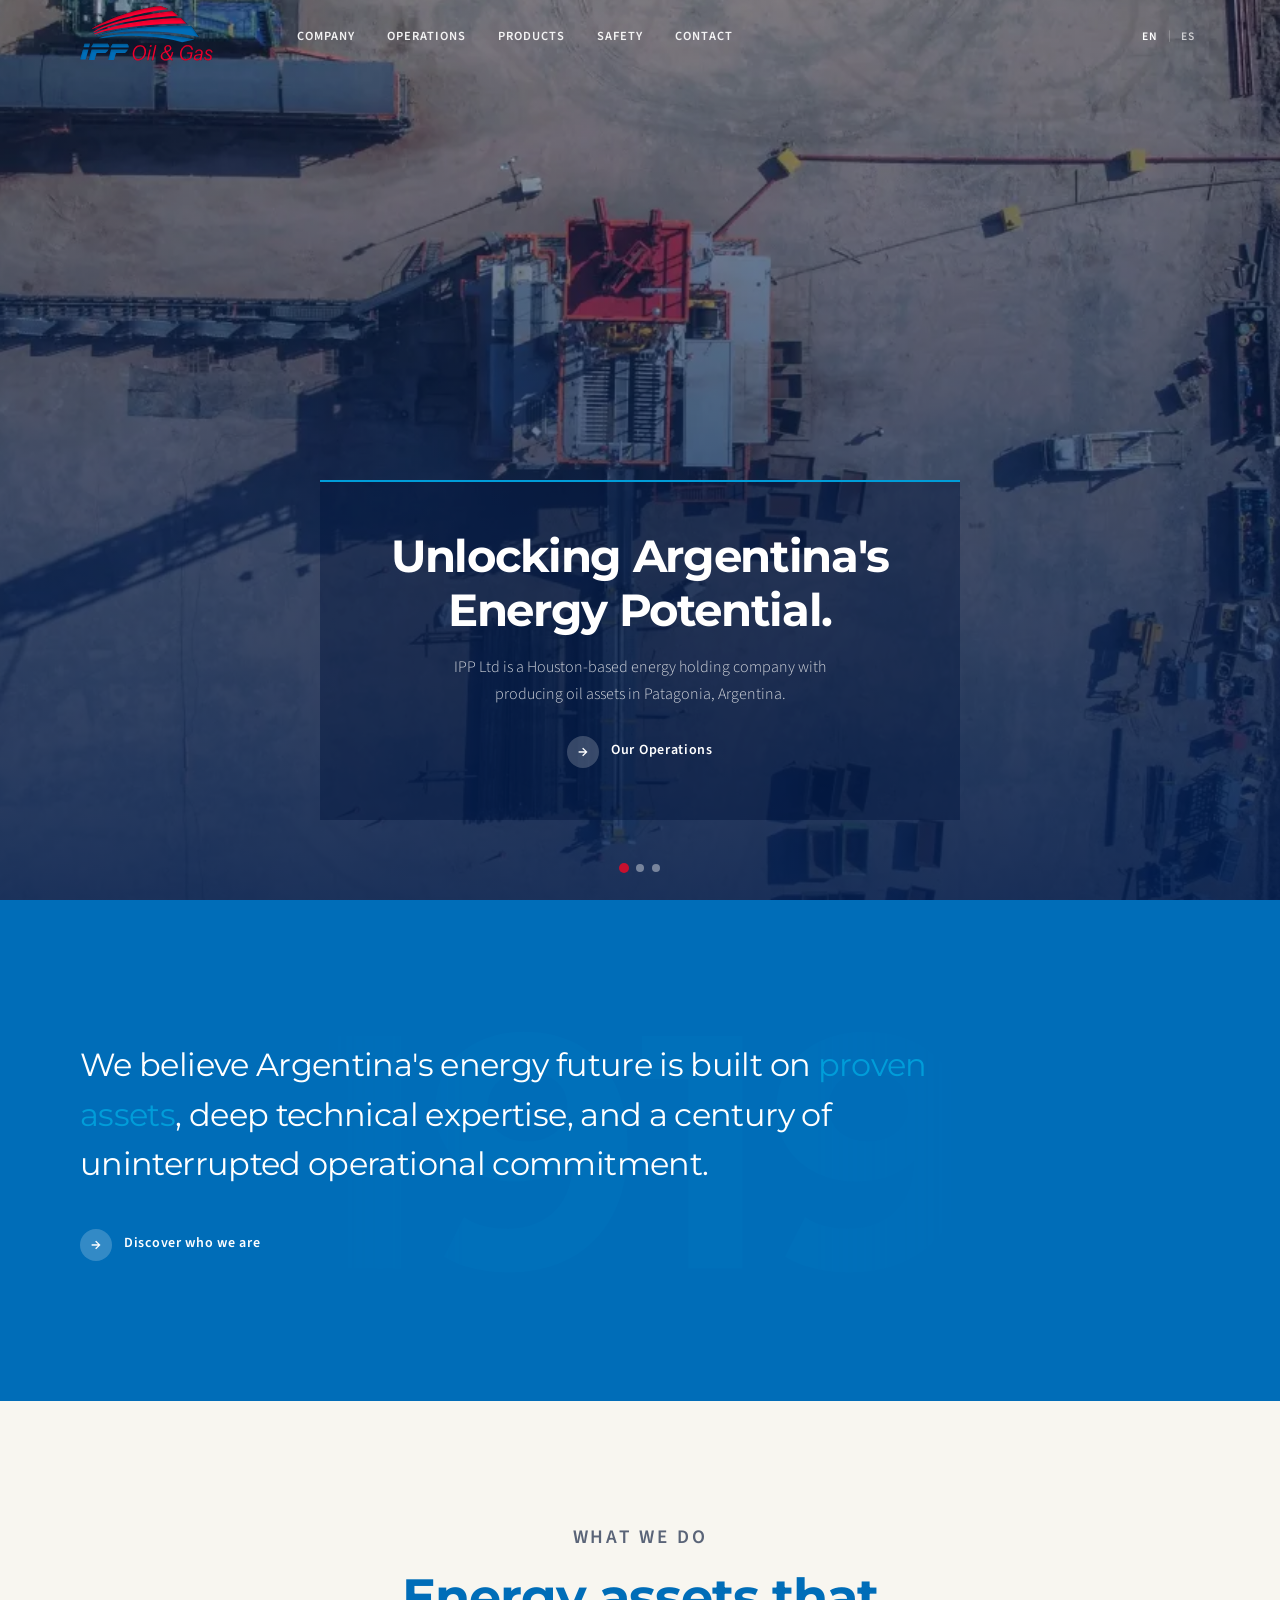
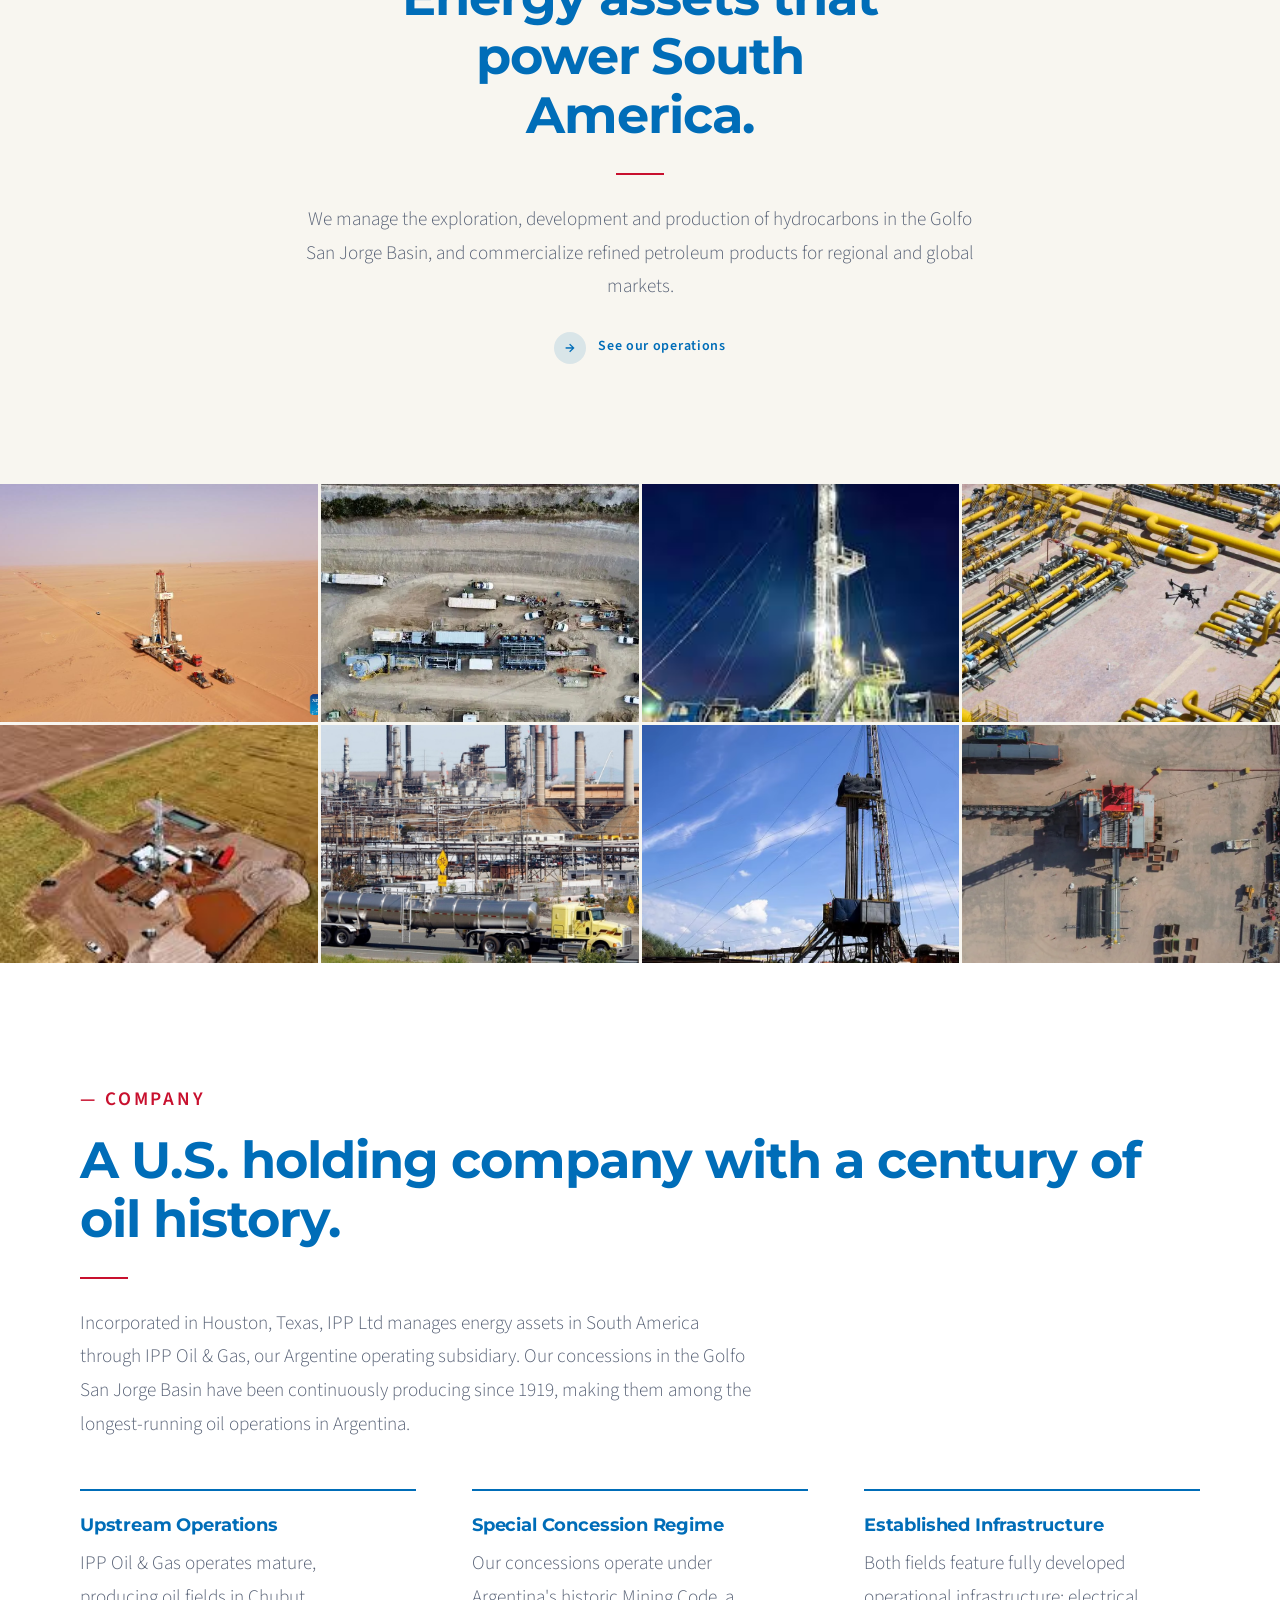
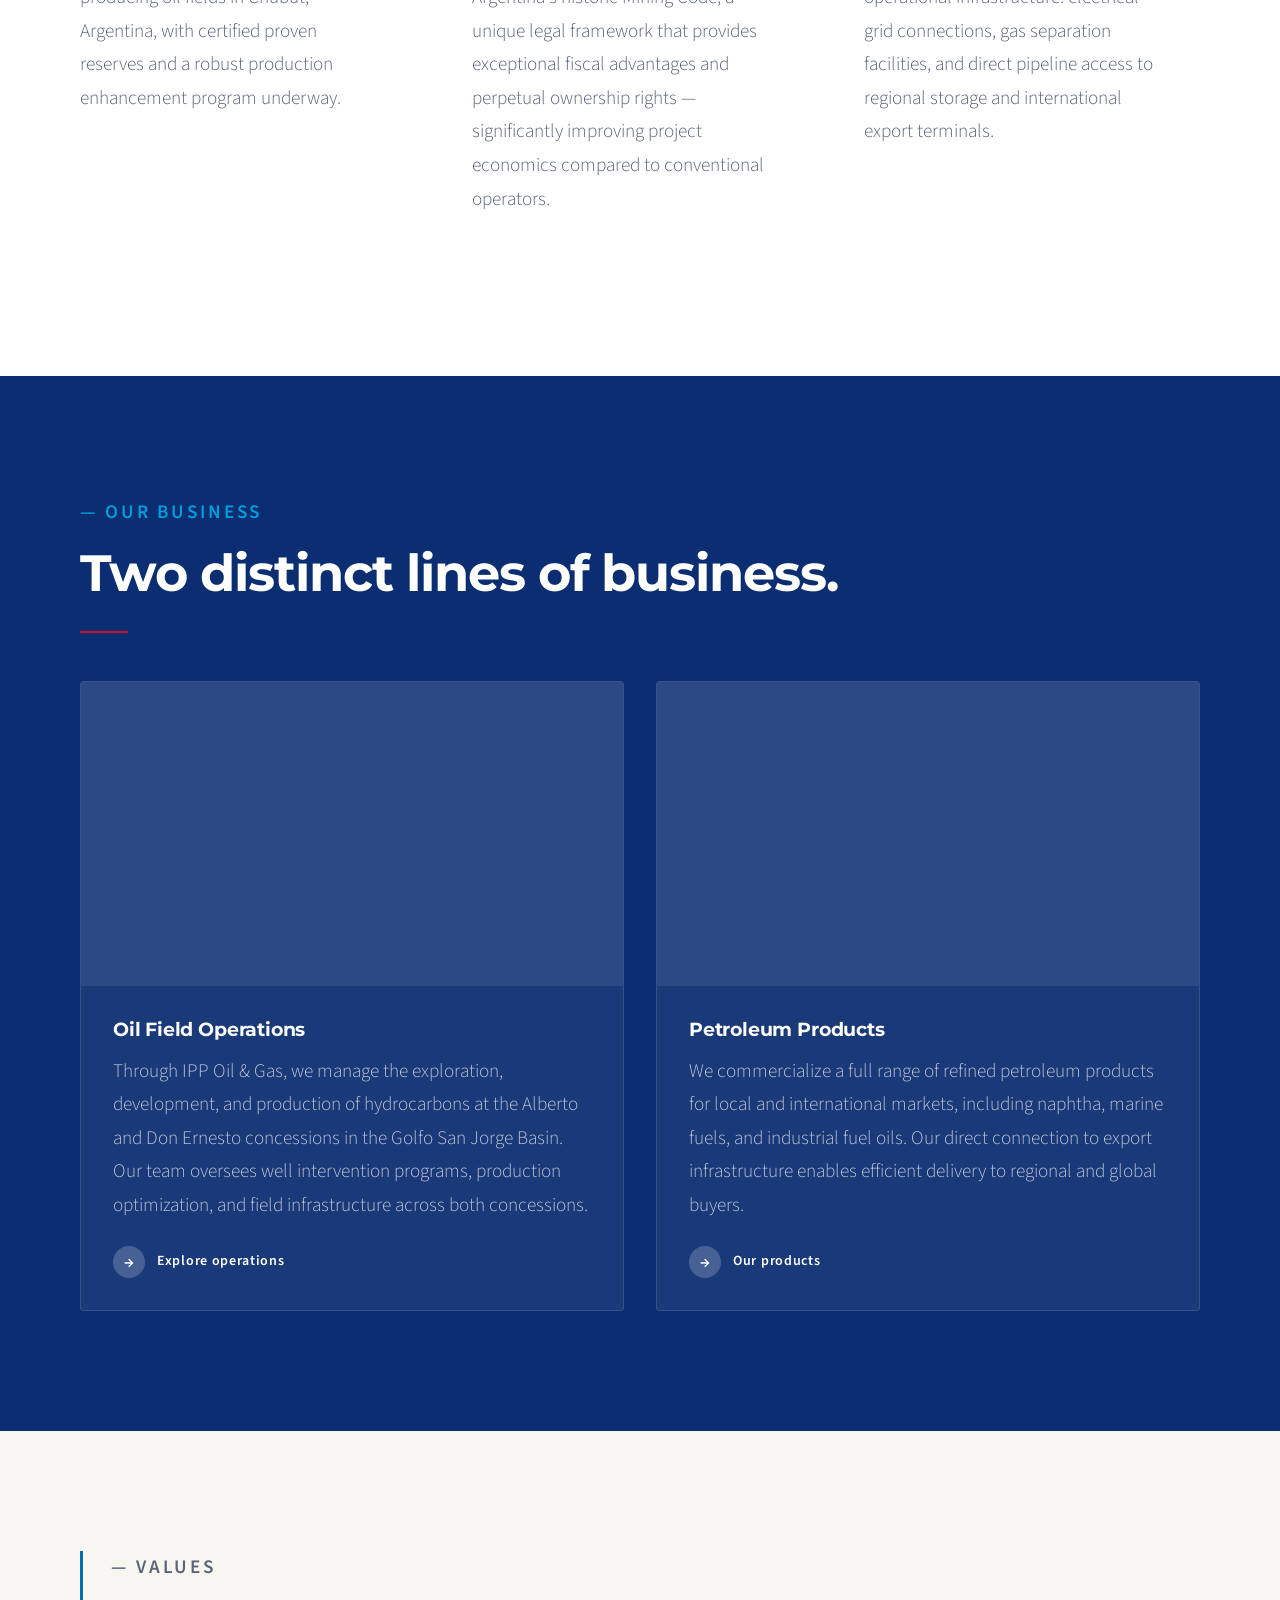
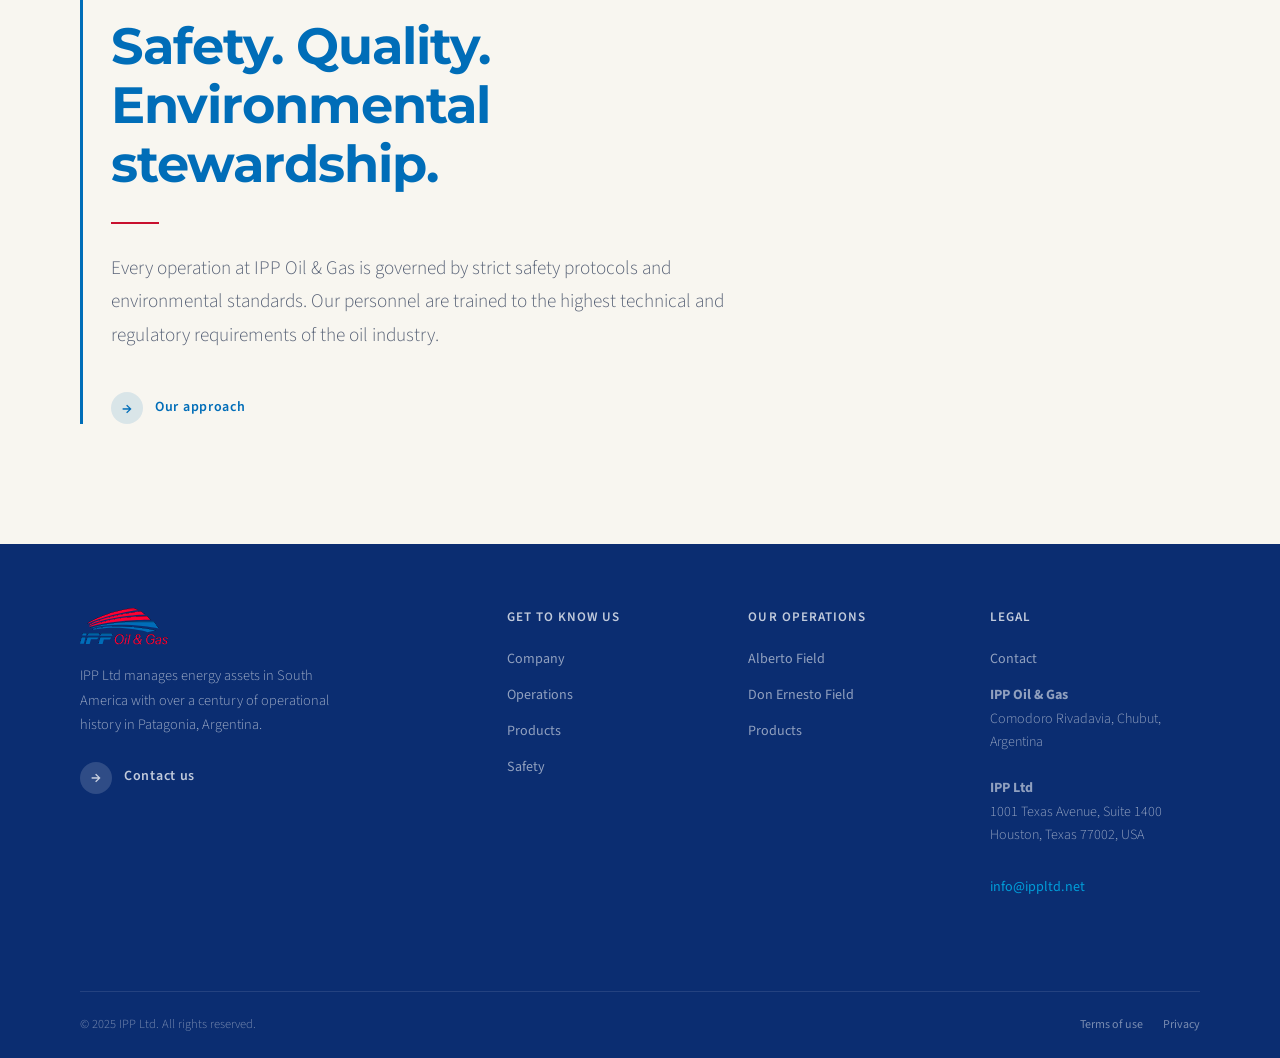
==== index.html @ 4f6d51f7 "fix: oil prices widget — fondo navy en header sólido, un solo widget dark" ====
<!DOCTYPE html>
<html lang="en">
<head>
  <meta charset="UTF-8" />
  <meta name="viewport" content="width=device-width, initial-scale=1.0" />
  <meta name="description" content="IPP Ltd — Houston-based energy holding company with producing oil assets in Patagonia, Argentina, operated through IPP Oil &amp; Gas." />
  <title>IPP Ltd — Energy Holding Company</title>
  <link rel="preconnect" href="https://fonts.googleapis.com" />
  <link rel="preconnect" href="https://fonts.gstatic.com" crossorigin />
  <link href="https://fonts.googleapis.com/css2?family=Montserrat:wght@700;900&family=Source+Sans+3:wght@300;400;600&display=swap" rel="stylesheet" />
  <link rel="icon" type="image/png" href="assets/ipp-logo-ipp-hd.png">
  <link rel="stylesheet" href="css/styles.css" />
</head>
<body>

<!-- ═══════════════════════════════════════════════════════════
     HEADER — fixed · white · red bottom border
════════════════════════════════════════════════════════════ -->
<header class="site-header header--transparent" id="site-header">
  <div class="container">
    <div class="header__inner">

      <a href="index.html" class="logo" aria-label="IPP Oil &amp; Gas — Home">
        <img src="assets/ipp-logo-transparente.svg" alt="IPP Oil &amp; Gas" class="logo-img">
      </a>

      <!-- Desktop nav -->
      <nav class="site-nav" aria-label="Main navigation">
        <ul>
          <li><a href="company.html"    data-i18n="nav.company">Company</a></li>
          <li><a href="operations.html" data-i18n="nav.operations">Operations</a></li>
          <li><a href="products.html"   data-i18n="nav.products">Products</a></li>
          <li><a href="safety.html"     data-i18n="nav.safety">Safety</a></li>
          <li><a href="contact.html"    data-i18n="nav.contact">Contact</a></li>
        </ul>
      </nav>

      <!-- Right: oil prices + lang + hamburger -->
      <div class="header__right">
        <div class="oil-prices tradingview-widget-container">
          <div class="tradingview-widget-container__widget"></div>
          <script type="text/javascript" src="https://s3.tradingview.com/external-embedding/embed-widget-ticker-tape.js" async>
          {"symbols":[{"proName":"TVC:UKOIL","title":"Brent"},{"proName":"TVC:USOIL","title":"WTI"}],"showSymbolLogo":false,"isTransparent":true,"displayMode":"compact","colorTheme":"dark","locale":"en"}
          </script>
        </div>
        <div class="lang-toggle" aria-label="Language selector">
          <button class="lang-btn lang-active" data-lang="en">EN</button>
          <span class="lang-toggle__sep" aria-hidden="true">|</span>
          <button class="lang-btn" data-lang="es">ES</button>
        </div>
        <button class="hamburger" id="hamburger"
                aria-label="Open menu" aria-expanded="false" aria-controls="mobile-menu">
          <span></span><span></span><span></span>
        </button>
      </div>

    </div>
  </div>

  <!-- Mobile drawer -->
  <nav class="mobile-menu" id="mobile-menu" aria-label="Mobile navigation">
    <a href="company.html"    data-i18n="nav.company">Company</a>
    <a href="operations.html" data-i18n="nav.operations">Operations</a>
    <a href="products.html"   data-i18n="nav.products">Products</a>
    <a href="safety.html"     data-i18n="nav.safety">Safety</a>
    <a href="contact.html"    data-i18n="nav.contact">Contact</a>
  </nav>
</header>


<!-- ═══════════════════════════════════════════════════════════
     HERO CAROUSEL — 3 slides · auto-advance · dots
════════════════════════════════════════════════════════════ -->
<section class="hero-carousel" id="hero-carousel" aria-label="Hero">

  <!-- Slide 1 -->
  <div class="carousel-slide active" data-slide="0">
    <div class="carousel-slide__bg" aria-hidden="true"
         style="background-image: url('assets/img/campo-aerial-02.webp'); background-size: cover; background-position: center;"></div>
    <div class="carousel-slide__overlay" aria-hidden="true"></div>
    <div class="carousel-content">
      <div class="carousel-content__box">
        <h1 class="carousel-content__title" data-i18n="slide1.title">
          Unlocking Argentina's Energy Potential.
        </h1>
        <p class="carousel-content__desc" data-i18n="slide1.desc">
          IPP Ltd is a Houston-based energy holding company with producing oil assets in Patagonia, Argentina.
        </p>
        <a href="operations.html" class="cta-arrow">
          <span class="cta-arrow__icon" aria-hidden="true">→</span>
          <span class="cta-arrow__text" data-i18n="slide1.cta">Our Operations</span>
        </a>
      </div>
    </div>
  </div>

  <!-- Slide 2 -->
  <div class="carousel-slide" data-slide="1">
    <div class="carousel-slide__bg" aria-hidden="true"
         style="background-image: url('assets/img/campo-noche-01.webp'); background-size: cover; background-position: center;"></div>
    <div class="carousel-slide__overlay" aria-hidden="true"></div>
    <div class="carousel-content">
      <div class="carousel-content__box">
        <h2 class="carousel-content__title" data-i18n="slide2.title">
          A Century of Producing Oil in Patagonia.
        </h2>
        <p class="carousel-content__desc" data-i18n="slide2.desc">
          Our concessions in the Golfo San Jorge Basin have been continuously producing since 1919.
        </p>
        <a href="company.html" class="cta-arrow">
          <span class="cta-arrow__icon" aria-hidden="true">→</span>
          <span class="cta-arrow__text" data-i18n="slide2.cta">Who We Are</span>
        </a>
      </div>
    </div>
  </div>

  <!-- Slide 3 -->
  <div class="carousel-slide" data-slide="2">
    <div class="carousel-slide__bg" aria-hidden="true"
         style="background-image: url('assets/img/refineria-aerial.avif'); background-size: cover; background-position: center;"></div>
    <div class="carousel-slide__overlay" aria-hidden="true"></div>
    <div class="carousel-content">
      <div class="carousel-content__box">
        <h2 class="carousel-content__title" data-i18n="slide3.title">
          Two Concessions. One Century. Uninterrupted Production.
        </h2>
        <p class="carousel-content__desc" data-i18n="slide3.desc">
          The Alberto and Don Ernesto fields operate under a unique legal framework that provides exceptional advantages.
        </p>
        <a href="operations.html" class="cta-arrow">
          <span class="cta-arrow__icon" aria-hidden="true">→</span>
          <span class="cta-arrow__text" data-i18n="slide3.cta">Explore the Fields</span>
        </a>
      </div>
    </div>
  </div>

  <!-- Pagination dots -->
  <div class="carousel-dots" role="tablist" aria-label="Carousel navigation">
    <button class="carousel-dot active" data-index="0" role="tab" aria-label="Slide 1" aria-selected="true"></button>
    <button class="carousel-dot" data-index="1" role="tab" aria-label="Slide 2" aria-selected="false"></button>
    <button class="carousel-dot" data-index="2" role="tab" aria-label="Slide 3" aria-selected="false"></button>
  </div>

</section>


<!-- ═══════════════════════════════════════════════════════════
     STATEMENT — deep navy · giant "1919" watermark · blue em
════════════════════════════════════════════════════════════ -->
<section class="section-statement" aria-label="Company statement">
  <!-- Background watermark word -->
  <span class="statement__bg-word" aria-hidden="true">1919</span>

  <div class="container">
    <div class="section-statement__inner fade-in">
      <p class="section-statement__text" data-i18n="statement.text">
        We believe Argentina's energy future is built on <em>proven assets</em>,
        deep technical expertise, and a century of uninterrupted operational commitment.
      </p>
      <a href="company.html" class="cta-arrow">
        <span class="cta-arrow__icon" aria-hidden="true">→</span>
        <span class="cta-arrow__text" data-i18n="statement.cta">Discover who we are</span>
      </a>
    </div>
  </div>
</section>


<!-- ═══════════════════════════════════════════════════════════
     WHAT WE DO — centered intro · eyebrow + display H2 + CTA
════════════════════════════════════════════════════════════ -->
<section class="section section-centered" aria-labelledby="whatwedo-heading">
  <div class="container">
    <div class="fade-in">
      <p class="eyebrow" data-i18n="whatwedo.eyebrow">What We Do</p>
      <h2 id="whatwedo-heading" data-i18n="whatwedo.h2">
        Energy assets that power South America.
      </h2>
      <span class="divider-red" style="margin-inline: auto;" aria-hidden="true"></span>
      <p data-i18n="whatwedo.desc">
        We manage the exploration, development and production of hydrocarbons in
        the Golfo San Jorge Basin, and commercialize refined petroleum products
        for regional and global markets.
      </p>
      <a href="operations.html" class="cta-arrow">
        <span class="cta-arrow__icon" aria-hidden="true">→</span>
        <span class="cta-arrow__text" data-i18n="whatwedo.cta">See our operations</span>
      </a>
    </div>
  </div>
</section>


<!-- ═══════════════════════════════════════════════════════════
     IMAGE MOSAIC — 8 cells · float-in on scroll
════════════════════════════════════════════════════════════ -->
<div class="img-mosaic" aria-label="Field operations photo gallery" role="img">

  <div class="img-mosaic__cell float-in">
    <img src="assets/img/campo-drone-01.jpg"
         alt="Campo petrolero — drone" loading="lazy" style="width:100%; height:100%; object-fit:cover;" />
  </div>

  <div class="img-mosaic__cell float-in">
    <img src="assets/img/campo-aerial-01.webp"
         alt="Campo Alberto — vista aérea" loading="lazy" style="width:100%; height:100%; object-fit:cover;" />
  </div>

  <div class="img-mosaic__cell float-in">
    <img src="assets/img/campo-aerial-03.jpeg"
         alt="Campo Don Ernesto — vista aérea" loading="lazy" style="width:100%; height:100%; object-fit:cover;" />
  </div>

  <div class="img-mosaic__cell float-in">
    <img src="assets/img/infraestructura-canos.webp"
         alt="Infraestructura de caños — Golfo San Jorge" loading="lazy" style="width:100%; height:100%; object-fit:cover;" />
  </div>

  <div class="img-mosaic__cell float-in">
    <img src="assets/img/campo-noche-02.jpeg"
         alt="Campo de noche — Patagonia" loading="lazy" style="width:100%; height:100%; object-fit:cover;" />
  </div>

  <div class="img-mosaic__cell float-in">
    <img src="assets/img/refineria-camion.jpg"
         alt="Camión en refinería — distribución" loading="lazy" style="width:100%; height:100%; object-fit:cover;" />
  </div>

  <div class="img-mosaic__cell float-in">
    <img src="assets/img/campo-desierto.avif"
         alt="Campo en el desierto patagónico" loading="lazy" style="width:100%; height:100%; object-fit:cover;" />
  </div>

  <div class="img-mosaic__cell float-in">
    <img src="assets/img/campo-aerial-02.webp"
         alt="Campo petrolero — vista aérea 2" loading="lazy" style="width:100%; height:100%; object-fit:cover;" />
  </div>

</div>


<!-- ═══════════════════════════════════════════════════════════
     WHO WE ARE — eyebrow + H2 + 3 border-top columns
════════════════════════════════════════════════════════════ -->
<section class="section section--who" aria-labelledby="who-heading">
  <div class="container">

    <div class="section__intro fade-in">
      <p class="eyebrow" data-i18n="who.eyebrow">Company</p>
      <h2 id="who-heading" data-i18n="who.h2">
        A U.S. holding company with a century of oil history.
      </h2>
      <span class="divider-red" aria-hidden="true"></span>
      <p data-i18n="who.p">
        Incorporated in Houston, Texas, IPP Ltd manages energy assets in South
        America through IPP Oil &amp; Gas, our Argentine operating subsidiary.
        Our concessions in the Golfo San Jorge Basin have been continuously
        producing since 1919, making them among the longest-running oil
        operations in Argentina.
      </p>
    </div>

    <div class="grid-3">
      <div class="card-feature fade-in">
        <h3 data-i18n="who.col1.h3">Upstream Operations</h3>
        <p data-i18n="who.col1.p">IPP Oil &amp; Gas operates mature, producing oil fields in Chubut, Argentina, with certified proven reserves and a robust production enhancement program underway.</p>
      </div>
      <div class="card-feature fade-in">
        <h3 data-i18n="who.col2.h3">Special Concession Regime</h3>
        <p data-i18n="who.col2.p">Our concessions operate under Argentina's historic Mining Code, a unique legal framework that provides exceptional fiscal advantages and perpetual ownership rights — significantly improving project economics compared to conventional operators.</p>
      </div>
      <div class="card-feature fade-in">
        <h3 data-i18n="who.col3.h3">Established Infrastructure</h3>
        <p data-i18n="who.col3.p">Both fields feature fully developed operational infrastructure: electrical grid connections, gas separation facilities, and direct pipeline access to regional storage and international export terminals.</p>
      </div>
    </div>

  </div>
</section>


<!-- ═══════════════════════════════════════════════════════════
     BUSINESS LINES — 2 large cards · navy bg
════════════════════════════════════════════════════════════ -->
<section class="section section--biz" aria-labelledby="biz-heading">
  <div class="container">

    <div class="section__intro fade-in">
      <p class="eyebrow" data-i18n="biz.eyebrow">Our Business</p>
      <h2 id="biz-heading" data-i18n="biz.h2">Two distinct lines of business.</h2>
      <span class="divider-red" aria-hidden="true"></span>
    </div>

    <div class="grid-2">

      <div class="card-biz float-in">
        <!-- Oil worker at pump jack — Unsplash -->
        <div class="card-biz__img" aria-hidden="true"
             style="background-image: url('https://picsum.photos/1200/675?random=20');"></div>
        <div class="card-biz__body">
          <h3 data-i18n="biz.card1.h3">Oil Field Operations</h3>
          <p data-i18n="biz.card1.p">Through IPP Oil &amp; Gas, we manage the exploration, development, and production of hydrocarbons at the Alberto and Don Ernesto concessions in the Golfo San Jorge Basin.</p>
          <a href="operations.html" class="cta-arrow" style="margin-top: 24px;">
            <span class="cta-arrow__icon" aria-hidden="true">→</span>
            <span class="cta-arrow__text" data-i18n="biz.card1.link">Explore operations</span>
          </a>
        </div>
      </div>

      <div class="card-biz float-in">
        <!-- Aerial oil tanker harbor — Unsplash -->
        <div class="card-biz__img" aria-hidden="true"
             style="background-image: url('https://picsum.photos/1200/675?random=21');"></div>
        <div class="card-biz__body">
          <h3 data-i18n="biz.card2.h3">Petroleum Products</h3>
          <p data-i18n="biz.card2.p">We commercialize a full range of refined petroleum products for local and international markets, including naphtha, marine fuels, and industrial fuel oils.</p>
          <a href="products.html" class="cta-arrow" style="margin-top: 24px;">
            <span class="cta-arrow__icon" aria-hidden="true">→</span>
            <span class="cta-arrow__text" data-i18n="biz.card2.link">Our products</span>
          </a>
        </div>
      </div>

    </div>
  </div>
</section>


<!-- ═══════════════════════════════════════════════════════════
     SAFETY — left-aligned · teal left border accent
════════════════════════════════════════════════════════════ -->
<section class="section section--safety" aria-labelledby="safety-heading">
  <div class="container">
    <div class="safety-strip fade-in">
      <p class="eyebrow" data-i18n="safety.eyebrow">Values</p>
      <h2 id="safety-heading" data-i18n="safety.h2">
        Safety. Quality. Environmental stewardship.
      </h2>
      <span class="divider-red" aria-hidden="true"></span>
      <p data-i18n="safety.p">
        Every operation at IPP Oil &amp; Gas is governed by strict safety protocols
        and environmental standards. Our personnel are trained to the highest
        technical and regulatory requirements of the oil industry.
      </p>
      <a href="safety.html" class="cta-arrow" style="margin-top: 8px;">
        <span class="cta-arrow__icon" aria-hidden="true">→</span>
        <span class="cta-arrow__text" data-i18n="safety.cta">Our approach</span>
      </a>
    </div>
  </div>
</section>


<!-- ═══════════════════════════════════════════════════════════
     FOOTER — logo + tagline left · accordion nav right
════════════════════════════════════════════════════════════ -->
<footer class="site-footer">
  <div class="container">
    <div class="footer__main">

      <!-- Col 1: Brand -->
      <div class="footer__col footer-logo">
        <a href="index.html" class="logo" aria-label="IPP Oil &amp; Gas">
          <img src="assets/ipp-logo-transparente.svg" alt="IPP Oil &amp; Gas" class="logo-img">
        </a>
        <p class="footer__tagline" data-i18n="footer.tagline">
          IPP Ltd manages energy assets in South America with over a century of operational history in Patagonia, Argentina.
        </p>
        <a href="contact.html" class="cta-arrow footer__cta">
          <span class="cta-arrow__icon" aria-hidden="true">→</span>
          <span class="cta-arrow__text" data-i18n="footer.contact.cta">Contact us</span>
        </a>
      </div>

      <!-- Col 2: Accordion nav -->
      <div>
        <nav class="footer-accordion" aria-label="Footer navigation" id="footer-accordion">

          <div class="footer-accordion__item">
            <button class="footer-accordion__btn" aria-expanded="false"
                    aria-controls="facc-1" data-i18n="footer.acc1.title">
              Get to know us
              <span class="footer-accordion__chevron" aria-hidden="true">▾</span>
            </button>
            <div class="footer-accordion__panel" id="facc-1">
              <a href="company.html"    data-i18n="nav.company">Company</a>
              <a href="operations.html" data-i18n="nav.operations">Operations</a>
              <a href="products.html"   data-i18n="nav.products">Products</a>
              <a href="safety.html"     data-i18n="nav.safety">Safety</a>
            </div>
          </div>

          <div class="footer-accordion__item">
            <button class="footer-accordion__btn" aria-expanded="false"
                    aria-controls="facc-2" data-i18n="footer.acc2.title">
              Our Operations
              <span class="footer-accordion__chevron" aria-hidden="true">▾</span>
            </button>
            <div class="footer-accordion__panel" id="facc-2">
              <a href="operations.html">Alberto Field</a>
              <a href="operations.html">Don Ernesto Field</a>
              <a href="products.html"  data-i18n="nav.products">Products</a>
            </div>
          </div>

          <div class="footer-accordion__item">
            <button class="footer-accordion__btn" aria-expanded="false"
                    aria-controls="facc-3" data-i18n="footer.acc3.title">
              Legal
              <span class="footer-accordion__chevron" aria-hidden="true">▾</span>
            </button>
            <div class="footer-accordion__panel" id="facc-3">
              <a href="contact.html" data-i18n="nav.contact">Contact</a>
              <p class="footer__address" style="padding-block: 6px;">
                <strong data-i18n="footer.subsidiary">IPP Oil &amp; Gas</strong><br/>
                <span data-i18n="footer.address2">Comodoro Rivadavia, Chubut, Argentina</span><br/>
                <br/>
                <strong>IPP Ltd</strong><br/>
                <span>1001 Texas Avenue, Suite 1400<br/>Houston, Texas 77002, USA</span><br/>
                <br/>
                <a href="mailto:info@ippltd.net" style="color: var(--color-navy-light);">info@ippltd.net</a>
              </p>
            </div>
          </div>

        </nav>
      </div>

    </div><!-- /.footer__main -->

    <!-- Bottom bar -->
    <div class="footer__bottom">
      <p class="footer__copy" data-i18n="footer.copy">© 2025 IPP Ltd. All rights reserved.</p>
      <div class="footer__legal">
        <a href="#" data-i18n="footer.terms">Terms of use</a>
        <a href="#" data-i18n="footer.privacy">Privacy</a>
      </div>
    </div>

  </div><!-- /.container -->
</footer>


<!-- ═══════════════════════════════════════════════════════════
     SCRIPTS
════════════════════════════════════════════════════════════ -->
<script src="js/i18n.js"></script>
<script src="js/main.js"></script>

</body>
</html>
---- css/styles.css ----
/* =============================================================
   IPP Ltd — Stylesheet v5
   Light mode · IPP brand palette · Mobile-first · Sin frameworks
   ============================================================= */

/* ─── 1. CUSTOM PROPERTIES ─────────────────────────────────── */
:root {
  --color-bg:          #F8F6F0;
  --color-bg-white:    #FFFFFF;
  --color-navy-dark:   #0B2D71;
  --color-navy:        #006DB8;
  --color-navy-light:  #009DD9;
  --color-navy-tint:   #E6F4FB;
  --color-red:         #C8102E;
  --color-red-dark:    #A00D24;
  --color-text:        #1A1A2E;
  --color-text-muted:  #5A6478;
  --color-border:      rgba(0,109,184,0.15);

  --font-serif:  'Montserrat', sans-serif;
  --font-sans:   'Source Sans 3', system-ui, sans-serif;

  --max-width:   1200px;
  --section-pad: clamp(80px, 10vw, 120px);
  --gutter:      clamp(20px, 4vw, 40px);
  --radius:      4px;
  --transition:  0.25s ease;
}

/* ─── 2. RESET & BASE ───────────────────────────────────────── */
*, *::before, *::after {
  box-sizing: border-box;
  margin: 0;
  padding: 0;
}

html { scroll-behavior: smooth; }

body {
  background-color: var(--color-bg);
  color: var(--color-text);
  font-family: var(--font-sans);
  font-weight: 400;
  font-size: 16px;
  line-height: 1.7;
  -webkit-font-smoothing: antialiased;
}

img, svg, video { display: block; max-width: 100%; }
a { color: inherit; text-decoration: none; }
ul { list-style: none; }

/* ─── 3. TYPOGRAPHY ─────────────────────────────────────────── */
h1, h2, h3, h4 {
  font-family: var(--font-serif);
  font-weight: 700;
  line-height: 1.15;
  color: var(--color-navy);
}
h1 { font-weight: 900; letter-spacing: -0.03em; line-height: 1.05; }
h2 { font-size: clamp(2rem, 4vw, 3.25rem); font-weight: 700; letter-spacing: -0.02em; line-height: 1.1; }
h3 { font-size: clamp(1.1rem, 2vw, 1.35rem); font-weight: 700; letter-spacing: -0.01em; }

p {
  font-family: var(--font-sans);
  font-weight: 300;
  color: var(--color-text-muted);
  max-width: 68ch;
}

/* ─── 4. LAYOUT UTILITIES ───────────────────────────────────── */
.container {
  width: 100%;
  max-width: var(--max-width);
  margin-inline: auto;
  padding-inline: var(--gutter);
}

.section { padding-block: var(--section-pad); }
.section--white     { background-color: var(--color-bg-white); }
.section--cream     { background-color: var(--color-bg); }
.section--light     { background-color: var(--color-navy-tint); }
.section--navy      { background-color: var(--color-navy); }
.section--navy-dark { background-color: var(--color-navy-dark); }

/* Eyebrow */
.eyebrow {
  font-family: var(--font-sans);
  font-weight: 600;
  font-size: 0.72rem;
  letter-spacing: 0.15em;
  text-transform: uppercase;
  color: var(--color-red);
  margin-bottom: 14px;
}
.eyebrow::before { content: "— "; }

/* Divider */
.divider-red {
  display: block;
  width: 48px;
  height: 2px;
  background-color: var(--color-red);
  margin-block: 28px;
}
.divider-gold {
  display: block;
  width: 48px;
  height: 2px;
  background-color: var(--color-red);
  margin-block: 28px;
}

/* ─── 5. SCROLL ANIMATIONS ──────────────────────────────────── */

/* Standard fade-in (text, cards) */
.fade-in {
  opacity: 0;
  transform: translateY(20px);
  transition: opacity 0.65s ease, transform 0.65s ease;
}
.fade-in.visible { opacity: 1; transform: translateY(0); }
.fade-in:nth-child(2) { transition-delay: 0.1s; }
.fade-in:nth-child(3) { transition-delay: 0.2s; }
.fade-in:nth-child(4) { transition-delay: 0.3s; }

/* Float-in (photos, mosaic cells) — more dramatic entrance */
.float-in {
  opacity: 0;
  transform: translateY(48px) scale(0.97);
  transition: opacity 0.75s ease, transform 0.75s cubic-bezier(0.22, 0.61, 0.36, 1);
}
.float-in.visible {
  opacity: 1;
  transform: translateY(0) scale(1);
}

/* Stagger mosaic cells */
.img-mosaic .float-in:nth-child(1) { transition-delay: 0.00s; }
.img-mosaic .float-in:nth-child(2) { transition-delay: 0.07s; }
.img-mosaic .float-in:nth-child(3) { transition-delay: 0.14s; }
.img-mosaic .float-in:nth-child(4) { transition-delay: 0.21s; }
.img-mosaic .float-in:nth-child(5) { transition-delay: 0.28s; }
.img-mosaic .float-in:nth-child(6) { transition-delay: 0.35s; }
.img-mosaic .float-in:nth-child(7) { transition-delay: 0.42s; }
.img-mosaic .float-in:nth-child(8) { transition-delay: 0.49s; }

/* ─── 6. CTA ARROW LINK ─────────────────────────────────────── */
.cta-arrow {
  display: inline-flex;
  align-items: center;
  gap: 12px;
  font-family: var(--font-sans);
  font-weight: 600;
  font-size: 0.875rem;
  letter-spacing: 0.05em;
  color: var(--color-navy);
  cursor: pointer;
}
.cta-arrow__icon {
  display: flex;
  align-items: center;
  justify-content: center;
  width: 32px;
  height: 32px;
  border-radius: 50%;
  background: rgba(0, 109, 184, 0.12);
  font-size: 1rem;
  transition: background var(--transition), transform var(--transition);
  flex-shrink: 0;
}
.cta-arrow:hover .cta-arrow__icon {
  background: var(--color-navy-light);
  transform: translateX(3px);
  color: #fff;
}
.cta-arrow__text {
  position: relative;
  padding-bottom: 2px;
}
.cta-arrow__text::after {
  content: '';
  position: absolute;
  bottom: 0;
  left: 0;
  width: 100%;
  height: 1px;
  background: currentColor;
  transform: scaleX(0);
  transform-origin: left;
  transition: transform 0.3s ease;
}
.cta-arrow:hover .cta-arrow__text::after { transform: scaleX(1); }

/* Light (dark-bg) variant */
.cta-arrow--light {
  color: #fff;
}
.cta-arrow--light .cta-arrow__icon {
  background: rgba(255, 255, 255, 0.2);
}
.cta-arrow--light:hover .cta-arrow__icon {
  background: var(--color-navy-light);
  color: #fff;
}

/* ─── 7. STANDARD BUTTONS ───────────────────────────────────── */
.btn {
  display: inline-flex;
  align-items: center;
  justify-content: center;
  min-width: 160px;
  height: 48px;
  padding-inline: 28px;
  font-family: var(--font-sans);
  font-weight: 600;
  font-size: 0.82rem;
  letter-spacing: 0.08em;
  text-transform: uppercase;
  border-radius: var(--radius);
  border: 2px solid transparent;
  cursor: pointer;
  transition: background var(--transition), color var(--transition), border-color var(--transition);
  white-space: nowrap;
}
.btn--primary {
  background-color: var(--color-navy);
  color: #fff;
  border-color: var(--color-navy);
}
.btn--primary:hover {
  background-color: var(--color-navy-dark);
  border-color: var(--color-navy-dark);
}
.btn--outline {
  background-color: transparent;
  color: var(--color-navy);
  border-color: var(--color-navy);
}
.btn--outline:hover {
  background-color: var(--color-navy);
  color: #fff;
}
.btn--ghost {
  background: transparent;
  color: #fff;
  border: 1.5px solid rgba(255,255,255,0.5);
}
.btn--ghost:hover {
  border-color: #fff;
  background: rgba(255,255,255,0.1);
}

/* ─── 8. HEADER — ver SMART HEADER al final del archivo ─────── */

.header__inner {
  display: flex;
  align-items: center;
  justify-content: space-between;
  height: 72px;
}

.logo-svg { height: 44px; width: auto; }
.footer__col .logo-svg { height: 32px; margin-bottom: 20px; }
.logo-img {
  height: 48px;
  width: auto;
  display: block;
  object-fit: contain;
}
/* Footer logo */
.footer-logo .logo-img {
  height: 40px;
}

/* Desktop nav */
.site-nav { display: none; }
.site-nav ul { display: flex; align-items: center; gap: 32px; }
.site-nav a {
  font-family: var(--font-sans);
  font-weight: 600;
  font-size: 0.78rem;
  letter-spacing: 0.08em;
  text-transform: uppercase;
  color: var(--color-navy);
  position: relative;
  padding-bottom: 3px;
  transition: color var(--transition);
}
.site-nav a::after {
  content: "";
  position: absolute;
  bottom: -3px;
  left: 0;
  width: 0;
  height: 2px;
  background-color: var(--color-navy-light);
  transition: width var(--transition);
}
.site-nav a:hover,
.site-nav a.active { color: var(--color-navy-light); }
.site-nav a:hover::after,
.site-nav a.active::after { width: 100%; }

/* Language toggle */
.lang-toggle {
  display: flex;
  align-items: center;
  gap: 4px;
  font-family: var(--font-sans);
  font-size: 0.72rem;
  font-weight: 600;
  letter-spacing: 0.1em;
}
.lang-toggle__sep { color: var(--color-border); user-select: none; }
.lang-btn {
  background: none;
  border: none;
  cursor: pointer;
  padding: 4px 5px;
  font-family: inherit;
  font-size: inherit;
  font-weight: inherit;
  letter-spacing: inherit;
  color: var(--color-text-muted);
  transition: color var(--transition);
}
.lang-btn:hover { color: var(--color-navy); }
.lang-btn.lang-active { color: var(--color-navy-light); }

.header__right { display: flex; align-items: center; gap: 20px; }

/* Hamburger */
.hamburger {
  display: flex;
  flex-direction: column;
  justify-content: center;
  gap: 5px;
  background: none;
  border: none;
  cursor: pointer;
  padding: 6px;
  width: 36px;
  height: 36px;
}
.hamburger span {
  display: block;
  width: 22px;
  height: 1.5px;
  background-color: var(--color-navy);
  transition: transform var(--transition), opacity var(--transition);
  transform-origin: center;
}
.hamburger.open span:nth-child(1) { transform: translateY(6.5px) rotate(45deg); }
.hamburger.open span:nth-child(2) { opacity: 0; }
.hamburger.open span:nth-child(3) { transform: translateY(-6.5px) rotate(-45deg); }

/* Mobile drawer */
.mobile-menu {
  display: none;
  flex-direction: column;
  background-color: var(--color-bg-white);
  border-top: 1px solid var(--color-border);
  padding: 24px var(--gutter);
}
.mobile-menu.open { display: flex; }
.mobile-menu a {
  font-family: var(--font-sans);
  font-weight: 600;
  font-size: 0.82rem;
  letter-spacing: 0.1em;
  text-transform: uppercase;
  color: var(--color-text-muted);
  padding-block: 15px;
  border-bottom: 1px solid var(--color-border);
  transition: color var(--transition);
}
.mobile-menu a:last-child { border-bottom: none; }
.mobile-menu a:hover { color: var(--color-navy-light); }

/* ─── 9. HERO CAROUSEL ──────────────────────────────────────── */
.hero-carousel {
  position: relative;
  height: 100vh;
  min-height: 600px;
  overflow: hidden;
  background: var(--color-navy-dark);
}

.carousel-slide {
  position: absolute;
  inset: 0;
  opacity: 0;
  transition: opacity 1s ease;
  pointer-events: none;
}
.carousel-slide.active {
  opacity: 1;
  pointer-events: auto;
}

.carousel-slide__bg {
  position: absolute;
  inset: 0;
  background-color: var(--color-navy);
  background-size: cover;
  background-position: center;
  /* Subtle Ken Burns motion on active slide */
  transition: transform 8s ease-out;
}
.carousel-slide.active .carousel-slide__bg {
  transform: scale(1.04);
}

.carousel-slide__overlay {
  position: absolute;
  inset: 0;
  background: linear-gradient(
    to bottom,
    rgba(0, 29, 80, 0.30) 0%,
    rgba(0, 29, 80, 0.85) 100%
  );
}

/* Content box */
.carousel-content {
  position: absolute;
  bottom: 80px;
  left: 50%;
  transform: translateX(-50%);
  width: 100%;
  max-width: 720px;
  padding-inline: var(--gutter);
  z-index: 2;
}
.carousel-content__box {
  background: rgba(0, 20, 60, 0.45);
  padding: 40px 44px 44px;
  text-align: center;
  border-top: 2px solid var(--color-navy-light);
}
.carousel-content__title {
  font-family: var(--font-serif);
  font-size: clamp(1.6rem, 3.5vw, 2.8rem);
  font-weight: 700;
  color: #fff;
  margin-bottom: 16px;
  letter-spacing: -0.03em;
  line-height: 1.05;
  line-height: 1.2;
}
.carousel-content__desc {
  font-family: var(--font-sans);
  font-weight: 300;
  font-size: clamp(0.9rem, 1.6vw, 1rem);
  color: rgba(255, 255, 255, 0.80);
  margin-bottom: 28px;
  margin-inline: auto;
  max-width: 52ch;
}
.carousel-content .cta-arrow {
  justify-content: center;
  color: #fff;
}
.carousel-content .cta-arrow .cta-arrow__icon {
  background: rgba(255, 255, 255, 0.2);
}
.carousel-content .cta-arrow:hover .cta-arrow__icon {
  background: var(--color-navy-light);
}

/* Pagination dots */
.carousel-dots {
  position: absolute;
  bottom: 28px;
  left: 50%;
  transform: translateX(-50%);
  display: flex;
  gap: 8px;
  z-index: 3;
}
.carousel-dot {
  width: 8px;
  height: 8px;
  border-radius: 50%;
  background: rgba(255, 255, 255, 0.4);
  border: none;
  cursor: pointer;
  padding: 0;
  transition: background 0.3s, transform 0.3s;
}
.carousel-dot.active {
  background: var(--color-red);
  transform: scale(1.25);
}

/* ─── 10. STATEMENT SECTION ─────────────────────────────────── */
.section-statement {
  position: relative;
  overflow: hidden;
  background: var(--color-navy);
  padding-block: clamp(80px, 12vw, 140px);
}

/* Giant background watermark word */
.statement__bg-word {
  position: absolute;
  top: 50%;
  left: 50%;
  transform: translate(-50%, -50%);
  font-family: var(--font-serif);
  font-size: clamp(10rem, 26vw, 22rem);
  font-weight: 700;
  color: var(--color-navy-light);
  opacity: 0.06;
  white-space: nowrap;
  pointer-events: none;
  user-select: none;
  line-height: 1;
  -webkit-mask-image: linear-gradient(to right, transparent 0%, black 25%, black 75%, transparent 100%);
          mask-image: linear-gradient(to right, transparent 0%, black 25%, black 75%, transparent 100%);
}

.section-statement__inner {
  position: relative;
  z-index: 1;
  max-width: 860px;
}
.section-statement__text {
  font-family: var(--font-serif);
  font-size: clamp(1.35rem, 2.8vw, 2rem);
  font-weight: 400;
  color: #fff;
  line-height: 1.55;
  margin-bottom: 40px;
  letter-spacing: -0.02em;
}
.section-statement__text em {
  font-style: normal;
  color: var(--color-navy-light);
}
.section-statement .cta-arrow {
  color: #fff;
}
.section-statement .cta-arrow .cta-arrow__icon {
  background: rgba(255, 255, 255, 0.2);
}
.section-statement .cta-arrow:hover .cta-arrow__icon {
  background: var(--color-navy-light);
}

/* ─── 11. CENTERED INTRO SECTION ────────────────────────────── */
.section-centered {
  background: var(--color-bg);
  text-align: center;
}
.section-centered .eyebrow { display: inline-block; }
.section-centered .eyebrow::before { content: ""; }
.section-centered h2 {
  margin-inline: auto;
  max-width: 16ch;
  color: var(--color-navy);
}
.section-centered p {
  margin-inline: auto;
  font-size: 1rem;
  max-width: 56ch;
  color: var(--color-text-muted);
}
.section-centered .cta-arrow {
  justify-content: center;
  margin-top: 28px;
}

/* ─── 12. IMAGE MOSAIC ───────────────────────────────────────── */
.img-mosaic {
  display: grid;
  grid-template-columns: repeat(2, 1fr);
  gap: 3px;
}
.img-mosaic__cell {
  background-color: var(--color-navy-tint);
  background-size: cover;
  background-position: center;
  aspect-ratio: 4 / 3;
  overflow: hidden;
}
.img-mosaic__cell img {
  width: 100%;
  height: 100%;
  object-fit: cover;
  display: block;
  transition: transform 0.6s ease;
}
.img-mosaic__cell:hover img {
  transform: scale(1.04);
}

/* ─── 13. WHO WE ARE — 3 column feature cards ────────────────── */
.section--who {
  background-color: var(--color-bg-white);
}

.grid-3 {
  display: grid;
  grid-template-columns: 1fr;
  gap: 0;
}
.card-feature {
  border-top: 2px solid var(--color-navy);
  padding-top: 24px;
  padding-bottom: 40px;
  padding-right: 32px;
}
.card-feature h3 {
  font-size: 1.1rem;
  margin-bottom: 12px;
  color: var(--color-navy);
}
.card-feature p {
  font-size: 0.95rem;
  max-width: none;
  color: var(--color-text-muted);
}

/* ─── 14. BUSINESS LINES — 2 col cards ──────────────────────── */
.section--biz {
  background-color: var(--color-navy-dark);
}
.section--biz .eyebrow {
  color: var(--color-navy-light);
}
.section--biz .eyebrow::before { content: "— "; }
.section--biz h2 { color: #fff; }

.grid-2 {
  display: grid;
  grid-template-columns: 1fr;
  gap: 24px;
  margin-top: 48px;
}
.card-biz {
  background-color: rgba(255, 255, 255, 0.06);
  border: 1px solid rgba(255, 255, 255, 0.12);
  border-radius: var(--radius);
  overflow: hidden;
  transition: background-color var(--transition);
}
.card-biz:hover { background-color: rgba(255, 255, 255, 0.10); }
.card-biz__img {
  width: 100%;
  aspect-ratio: 16 / 9;
  background-color: rgba(255, 255, 255, 0.08);
  background-size: cover;
  background-position: center;
  overflow: hidden;
  transition: transform 0.6s ease;
}
.card-biz:hover .card-biz__img {
  transform: scale(1.03);
}
.card-biz__body { padding: 32px; }
.card-biz__body h3 {
  font-size: 1.2rem;
  margin-bottom: 14px;
  color: #fff;
}
.card-biz__body p {
  font-size: 0.95rem;
  max-width: none;
  color: rgba(255, 255, 255, 0.70);
}
.card-biz .cta-arrow {
  margin-top: 20px;
  color: #fff;
}
.card-biz .cta-arrow .cta-arrow__icon {
  background: rgba(255, 255, 255, 0.2);
}
.card-biz .cta-arrow:hover .cta-arrow__icon {
  background: var(--color-navy-light);
}

/* ─── 15. SECTION INTRO (split layout) ─────────────────────── */
.section__intro { margin-bottom: 48px; }
.section__intro h2 { margin-top: 10px; margin-bottom: 18px; }
.section__intro > p { font-size: 1rem; }

/* ─── 16. SAFETY SECTION ────────────────────────────────────── */
.section--safety {
  background-color: var(--color-bg);
}

.safety-strip {
  text-align: left;
  max-width: 680px;
  border-left: 3px solid var(--color-navy);
  padding-left: 28px;
}
.safety-strip h2 {
  margin-top: 10px;
  margin-bottom: 20px;
  color: var(--color-navy);
}
.safety-strip p {
  margin-bottom: 32px;
  color: var(--color-text-muted);
}
.safety-strip .cta-arrow { color: var(--color-navy); }
.safety-strip .cta-arrow:hover .cta-arrow__icon {
  background: var(--color-navy-light);
  color: #fff;
}

/* ─── 17. FOOTER ─────────────────────────────────────────────── */
.site-footer {
  background-color: var(--color-navy-dark);
}

.footer__main {
  display: grid;
  grid-template-columns: 1fr;
  gap: 48px;
  padding-block: 64px;
}

.footer__col-title {
  font-family: var(--font-sans);
  font-weight: 600;
  font-size: 0.72rem;
  letter-spacing: 0.12em;
  text-transform: uppercase;
  color: rgba(255, 255, 255, 0.75);
  margin-bottom: 18px;
}
.footer__address {
  font-family: var(--font-sans);
  font-weight: 300;
  font-size: 0.88rem;
  color: rgba(255, 255, 255, 0.55);
  line-height: 1.65;
  max-width: none;
}
.footer__tagline {
  font-family: var(--font-sans);
  font-weight: 300;
  font-size: 0.9rem;
  color: rgba(255, 255, 255, 0.60);
  margin-top: 16px;
  margin-bottom: 24px;
  max-width: 36ch;
}

/* Footer accordion nav */
.footer-accordion { border-top: 1px solid rgba(255, 255, 255, 0.10); }
.footer-accordion__item { border-bottom: 1px solid rgba(255, 255, 255, 0.10); }
.footer-accordion__btn {
  display: flex;
  align-items: center;
  justify-content: space-between;
  width: 100%;
  background: none;
  border: none;
  cursor: pointer;
  padding-block: 16px;
  font-family: var(--font-sans);
  font-weight: 600;
  font-size: 0.82rem;
  letter-spacing: 0.08em;
  text-transform: uppercase;
  color: rgba(255, 255, 255, 0.75);
  text-align: left;
  transition: color var(--transition);
}
.footer-accordion__btn:hover { color: var(--color-navy-light); }
.footer-accordion__chevron {
  font-style: normal;
  font-size: 0.7rem;
  transition: transform 0.25s ease;
}
.footer-accordion__btn[aria-expanded="true"] .footer-accordion__chevron {
  transform: rotate(180deg);
}
.footer-accordion__panel {
  display: none;
  padding-bottom: 16px;
}
.footer-accordion__panel.open { display: block; }
.footer-accordion__panel a {
  display: block;
  font-family: var(--font-sans);
  font-weight: 400;
  font-size: 0.88rem;
  color: rgba(255, 255, 255, 0.55);
  padding-block: 6px;
  transition: color var(--transition);
}
.footer-accordion__panel a:hover { color: var(--color-navy-light); }

.footer__cta.cta-arrow {
  color: rgba(255, 255, 255, 0.75);
}
.footer__cta.cta-arrow .cta-arrow__icon {
  background: rgba(255, 255, 255, 0.15);
}
.footer__cta.cta-arrow:hover .cta-arrow__icon {
  background: var(--color-navy-light);
}

/* Footer bottom bar */
.footer__bottom {
  border-top: 1px solid rgba(255, 255, 255, 0.1);
  padding-block: 22px;
  display: flex;
  flex-wrap: wrap;
  justify-content: space-between;
  align-items: center;
  gap: 12px;
}
.footer__copy {
  font-family: var(--font-sans);
  font-weight: 300;
  font-size: 0.78rem;
  color: rgba(255, 255, 255, 0.45);
}
.footer__legal {
  display: flex;
  gap: 20px;
  flex-wrap: wrap;
}
.footer__legal a {
  font-family: var(--font-sans);
  font-size: 0.75rem;
  color: rgba(255, 255, 255, 0.45);
  transition: color var(--transition);
}
.footer__legal a:hover { color: var(--color-navy-light); }

/* ─── 18. RESPONSIVE — 768px ────────────────────────────────── */
@media (min-width: 768px) {
  .grid-3     { grid-template-columns: repeat(2, 1fr); gap: 0 40px; }
  .grid-2     { grid-template-columns: repeat(2, 1fr); gap: 32px; }
  .img-mosaic { grid-template-columns: repeat(4, 1fr); }

  .footer__main { grid-template-columns: 1fr 1fr; }

  .carousel-content__box { padding: 48px 64px 52px; }
}

/* ─── 19. RESPONSIVE — 1024px ───────────────────────────────── */
@media (min-width: 1024px) {
  .site-nav { display: flex; }
  .hamburger { display: none; }

  .grid-3 { grid-template-columns: repeat(3, 1fr); gap: 0 56px; }

  .footer__main { grid-template-columns: 1fr 2fr; gap: 80px; }

  .footer-accordion { border: none; display: grid; grid-template-columns: repeat(3, 1fr); gap: 0 32px; }
  .footer-accordion__item { border: none; }
  .footer-accordion__btn { pointer-events: none; padding-block: 0 16px; }
  .footer-accordion__chevron { display: none; }
  .footer-accordion__panel { display: block !important; }
}

/* ═══════════════════════════════════════════════════════════
   INNER PAGE COMPONENTS (company.html, operations.html, etc.)
   ═══════════════════════════════════════════════════════════ */

/* ─── Page Hero (simple, no carousel) ──────────────────────── */
.page-hero {
  position: relative;
  height: 60vh;
  min-height: 380px;
  background-color: var(--color-navy-dark);
  display: flex;
  align-items: flex-end;
  padding-bottom: clamp(48px, 8vw, 80px);
  margin-top: 0; /* header es fixed y se superpone al hero */
}
.page-hero__bg {
  position: absolute;
  inset: 0;
  background-size: cover;
  background-position: center;
  background-repeat: no-repeat;
}
.page-hero__overlay {
  position: absolute;
  inset: 0;
  background: linear-gradient(to bottom, rgba(0,29,80,0.25) 0%, rgba(0,29,80,0.80) 100%);
}
.page-hero__content {
  position: relative;
  z-index: 1;
}
.page-hero .eyebrow {
  color: var(--color-navy-light);
  margin-bottom: 16px;
}
.page-hero .eyebrow::before { content: ""; }
.page-hero h1 {
  color: #fff;
  font-size: clamp(2.5rem, 5vw, 4.5rem);
  max-width: 20ch;
  font-weight: 900;
  letter-spacing: -0.03em;
  line-height: 1.0;
}

/* ─── Split 2-col (text + aside) ───────────────────────────── */
.split-2 {
  display: grid;
  grid-template-columns: 1fr;
  gap: 48px;
  align-items: start;
}
@media (min-width: 768px) {
  .split-2 { grid-template-columns: 1.6fr 1fr; gap: 80px; }
}

/* ─── Stat pair ─────────────────────────────────────────────── */
.stat-pair {
  display: grid;
  grid-template-columns: 1fr 1fr;
  gap: 32px;
  padding-top: 16px;
}
.stat-item__num {
  font-family: var(--font-serif);
  font-size: clamp(3rem, 6vw, 5rem);
  font-weight: 700;
  color: var(--color-navy);
  line-height: 1;
  margin-bottom: 10px;
}
.stat-item__label {
  font-family: var(--font-sans);
  font-size: 0.82rem;
  font-weight: 400;
  color: var(--color-text-muted);
  max-width: 18ch;
  line-height: 1.4;
}

/* ─── Corporate structure cards ─────────────────────────────── */
.corp-card {
  background: var(--color-bg-white);
  border: 1px solid var(--color-border);
  border-top: 3px solid var(--color-navy);
  border-radius: var(--radius);
  padding: 36px;
}
.corp-card__tag {
  font-family: var(--font-sans);
  font-size: 0.72rem;
  font-weight: 600;
  letter-spacing: 0.12em;
  text-transform: uppercase;
  color: var(--color-text-muted);
  margin-bottom: 14px;
}
.corp-card h3 {
  color: var(--color-navy);
  font-size: 1.35rem;
  margin-bottom: 16px;
}
.corp-card p {
  font-size: 0.95rem;
  max-width: none;
  color: var(--color-text-muted);
}

/* ─── Values grid (4 col on desktop) ───────────────────────── */
.values-grid {
  display: grid;
  grid-template-columns: 1fr 1fr;
  gap: 40px;
  margin-top: 48px;
}
@media (min-width: 1024px) {
  .values-grid { grid-template-columns: repeat(4, 1fr); gap: 48px; }
}
.value-card__icon {
  width: 36px;
  height: 36px;
  color: rgba(255,255,255,0.5);
  margin-bottom: 18px;
  flex-shrink: 0;
}
.value-card h3 {
  color: #fff;
  font-size: 1rem;
  margin-bottom: 10px;
}
.value-card p {
  font-size: 0.88rem;
  color: rgba(255, 255, 255, 0.65);
  max-width: none;
  line-height: 1.65;
}

/* ─── CTA section ───────────────────────────────────────────── */
.cta-section {
  text-align: center;
  background-color: var(--color-bg);
}
.cta-section h2 {
  color: var(--color-navy);
  margin-bottom: 36px;
  max-width: 22ch;
  margin-inline: auto;
}
.btn-group {
  display: flex;
  gap: 16px;
  justify-content: center;
  flex-wrap: wrap;
}

/* ═══════════════════════════════════════════════════════════
   TEXTO OUTLINE — títulos grandes sobre fondo oscuro
   ═══════════════════════════════════════════════════════════ */
.text-outline {
  -webkit-text-stroke: 1.5px rgba(255,255,255,0.3);
  color: transparent;
}
.text-outline-faint {
  -webkit-text-stroke: 1.5px rgba(255,255,255,0.12);
  color: transparent;
}

/* Eyebrow variante oscura */
.eyebrow--light {
  color: var(--color-navy-light);
}

/* ═══════════════════════════════════════════════════════════
   TIPOGRAFÍA — jerarquía global
   ═══════════════════════════════════════════════════════════ */
.page-hero h1 {
  font-size: clamp(2.5rem, 5vw, 4.5rem);
  font-weight: 900;
  letter-spacing: -0.03em;
  line-height: 1.0;
}

.tagline-word {
  letter-spacing: -0.03em;
}

.section h2,
.section-whatwedo h2,
.section-who h2,
.section-biz h2,
.section-safety h2 {
  font-size: clamp(2rem, 4vw, 3.5rem);
  line-height: 1.15;
}

.section p,
.section-whatwedo p,
.section-who p {
  font-size: clamp(1rem, 1.5vw, 1.2rem);
  line-height: 1.75;
  max-width: 680px;
}

.section-eyebrow {
  font-size: 0.75rem;
  letter-spacing: 0.18em;
}

.stat-number {
  font-size: clamp(3rem, 6vw, 5rem);
}

/* ═══════════════════════════════════════════════════════════
   PÁGINAS INTERNAS — clases adicionales
   (operations.html · products.html · safety.html · contact.html)
   ═══════════════════════════════════════════════════════════ */

/* ─── Field cards con imagen (operations.html) ──────────── */
.field-card {
  background: var(--color-bg-white);
  border: 1px solid var(--color-border);
  border-top: 3px solid var(--color-navy);
  border-radius: var(--radius);
  overflow: hidden;
}
.field-card__img {
  width: 100%;
  aspect-ratio: 3 / 2;
  object-fit: cover;
  display: block;
  transition: transform 0.6s ease;
}
.field-card:hover .field-card__img { transform: scale(1.03); }
.field-card__body { padding: 32px; }
.field-card__body .eyebrow { margin-bottom: 10px; }
.field-card__body h3 { color: var(--color-navy); margin-bottom: 14px; }
.field-card__body p  { font-size: 0.95rem; max-width: none; }

/* ─── Product cards con ícono (products.html) ───────────── */
.product-card {
  border-top: 2px solid var(--color-navy);
  padding-top: 24px;
  padding-bottom: 40px;
  padding-right: 16px;
}
.product-card__icon {
  width: 36px;
  height: 36px;
  color: var(--color-navy);
  margin-bottom: 16px;
}
.product-card h3 { font-size: 1.05rem; margin-bottom: 10px; color: var(--color-navy); }
.product-card p  { font-size: 0.92rem; max-width: none; }

/* ─── Pillar cards (safety.html) ────────────────────────── */
.pillar-card {
  background: var(--color-bg-white);
  border: 1px solid var(--color-border);
  border-top: 3px solid var(--color-navy);
  border-radius: var(--radius);
  padding: 36px;
}
.pillar-card__icon {
  width: 40px;
  height: 40px;
  color: var(--color-navy);
  margin-bottom: 20px;
}
.pillar-card h3 { color: var(--color-navy); margin-bottom: 14px; }
.pillar-card p  { font-size: 0.95rem; max-width: none; }

/* ─── Contact form (contact.html) ───────────────────────── */
.contact-form .form-group { margin-bottom: 20px; }
.contact-form label {
  display: block;
  font-family: var(--font-sans);
  font-weight: 600;
  font-size: 0.78rem;
  letter-spacing: 0.08em;
  text-transform: uppercase;
  color: var(--color-text-muted);
  margin-bottom: 7px;
}
.contact-form input,
.contact-form select,
.contact-form textarea {
  width: 100%;
  padding: 12px 16px;
  font-family: var(--font-sans);
  font-size: 0.95rem;
  font-weight: 400;
  color: var(--color-text);
  background: var(--color-bg-white);
  border: 1.5px solid var(--color-border);
  border-radius: var(--radius);
  transition: border-color var(--transition);
  outline: none;
  appearance: none;
  -webkit-appearance: none;
}
.contact-form input:focus,
.contact-form select:focus,
.contact-form textarea:focus {
  border-color: var(--color-navy);
}
.contact-form textarea  { min-height: 140px; resize: vertical; }
.contact-form .btn      { margin-top: 8px; }
.contact-form .form-note {
  font-size: 0.82rem;
  color: var(--color-text-muted);
  margin-top: 14px;
  max-width: none;
}

/* ─── Contact info column (contact.html) ────────────────── */
.contact-info-group { margin-bottom: 36px; }
.contact-info-group h4 {
  font-size: 0.95rem;
  color: var(--color-navy);
  margin-bottom: 10px;
}
.contact-info-group p {
  font-size: 0.92rem;
  color: var(--color-text-muted);
  max-width: none;
  line-height: 1.75;
}
.contact-info-group a { color: var(--color-navy); }
.contact-info-group a:hover { color: var(--color-navy-light); }

/* ─── Map placeholder (contact.html) ────────────────────── */
.map-placeholder {
  height: 400px;
  background: var(--color-navy-dark);
  display: flex;
  align-items: center;
  justify-content: center;
}
.map-placeholder p {
  font-family: var(--font-sans);
  font-size: 0.88rem;
  color: rgba(255, 255, 255, 0.30);
  text-align: center;
  max-width: none;
  letter-spacing: 0.06em;
  text-transform: uppercase;
}

/* ═══════════════════════════════════════════════════════════
   SMART HEADER — reglas consolidadas (sobreescriben bloque base)
   ═══════════════════════════════════════════════════════════ */

/* ─── SMART HEADER ──────────────────────────────────────── */
.site-header {
  position: fixed;
  top: 0; left: 0; right: 0;
  z-index: 200;
  background-color: #ffffff;
  border-bottom: 2px solid var(--color-navy);
  transition: background 0.4s ease,
              border-color 0.4s ease,
              box-shadow 0.4s ease,
              transform 0.4s ease;
}

.site-header.scrolled {
  box-shadow: 0 2px 16px rgba(0, 109, 184, 0.10);
}

.site-header.header--hidden {
  transform: translateY(-100%);
}

/* Transparente — mayor especificidad para ganar */
.site-header.header--transparent {
  background-color: transparent !important;
  border-bottom-color: transparent !important;
  box-shadow: none !important;
}

.site-header.header--transparent .site-nav a {
  color: rgba(255, 255, 255, 0.92);
}
.site-header.header--transparent .site-nav a::after {
  background-color: #fff;
}
.site-header.header--transparent .site-nav a:hover,
.site-header.header--transparent .site-nav a.active {
  color: #fff;
}
.site-header.header--transparent .lang-btn {
  color: rgba(255, 255, 255, 0.70);
}
.site-header.header--transparent .lang-btn.lang-active {
  color: #fff;
}
.site-header.header--transparent .lang-toggle__sep {
  color: rgba(255, 255, 255, 0.25);
}
.site-header.header--transparent .hamburger span {
  background-color: #fff;
}

/* Logo tamaño según estado */
.logo-img {
  height: 48px;
  width: auto;
  display: block;
  object-fit: contain;
  transition: height 0.4s ease;
}
.site-header.header--transparent .logo-img {
  height: 60px;
}
.site-header.scrolled .logo-img {
  height: 44px;
}
/* ─── OIL PRICES WIDGET (TradingView Ticker Tape) ───── */
.oil-prices {
  display: none;
  width: 300px;
  height: 46px;
  overflow: hidden;
  flex-shrink: 0;
  border-radius: 6px;
  transition: background 0.4s ease, padding 0.4s ease;
}
@media (min-width: 1024px) {
  .oil-prices { display: block; }
}

/* El iframe del widget ocupa todo el contenedor */
.oil-prices .tradingview-widget-container__widget,
.oil-prices iframe {
  width: 100% !important;
  height: 46px !important;
}

/* Header sólido (scrolled): fondo navy para que el texto blanco se vea */
.site-header.scrolled .oil-prices {
  background: var(--color-navy);
  padding: 0 6px;
}

.footer-logo .logo-img {
  height: 40px;
  transition: none;
}
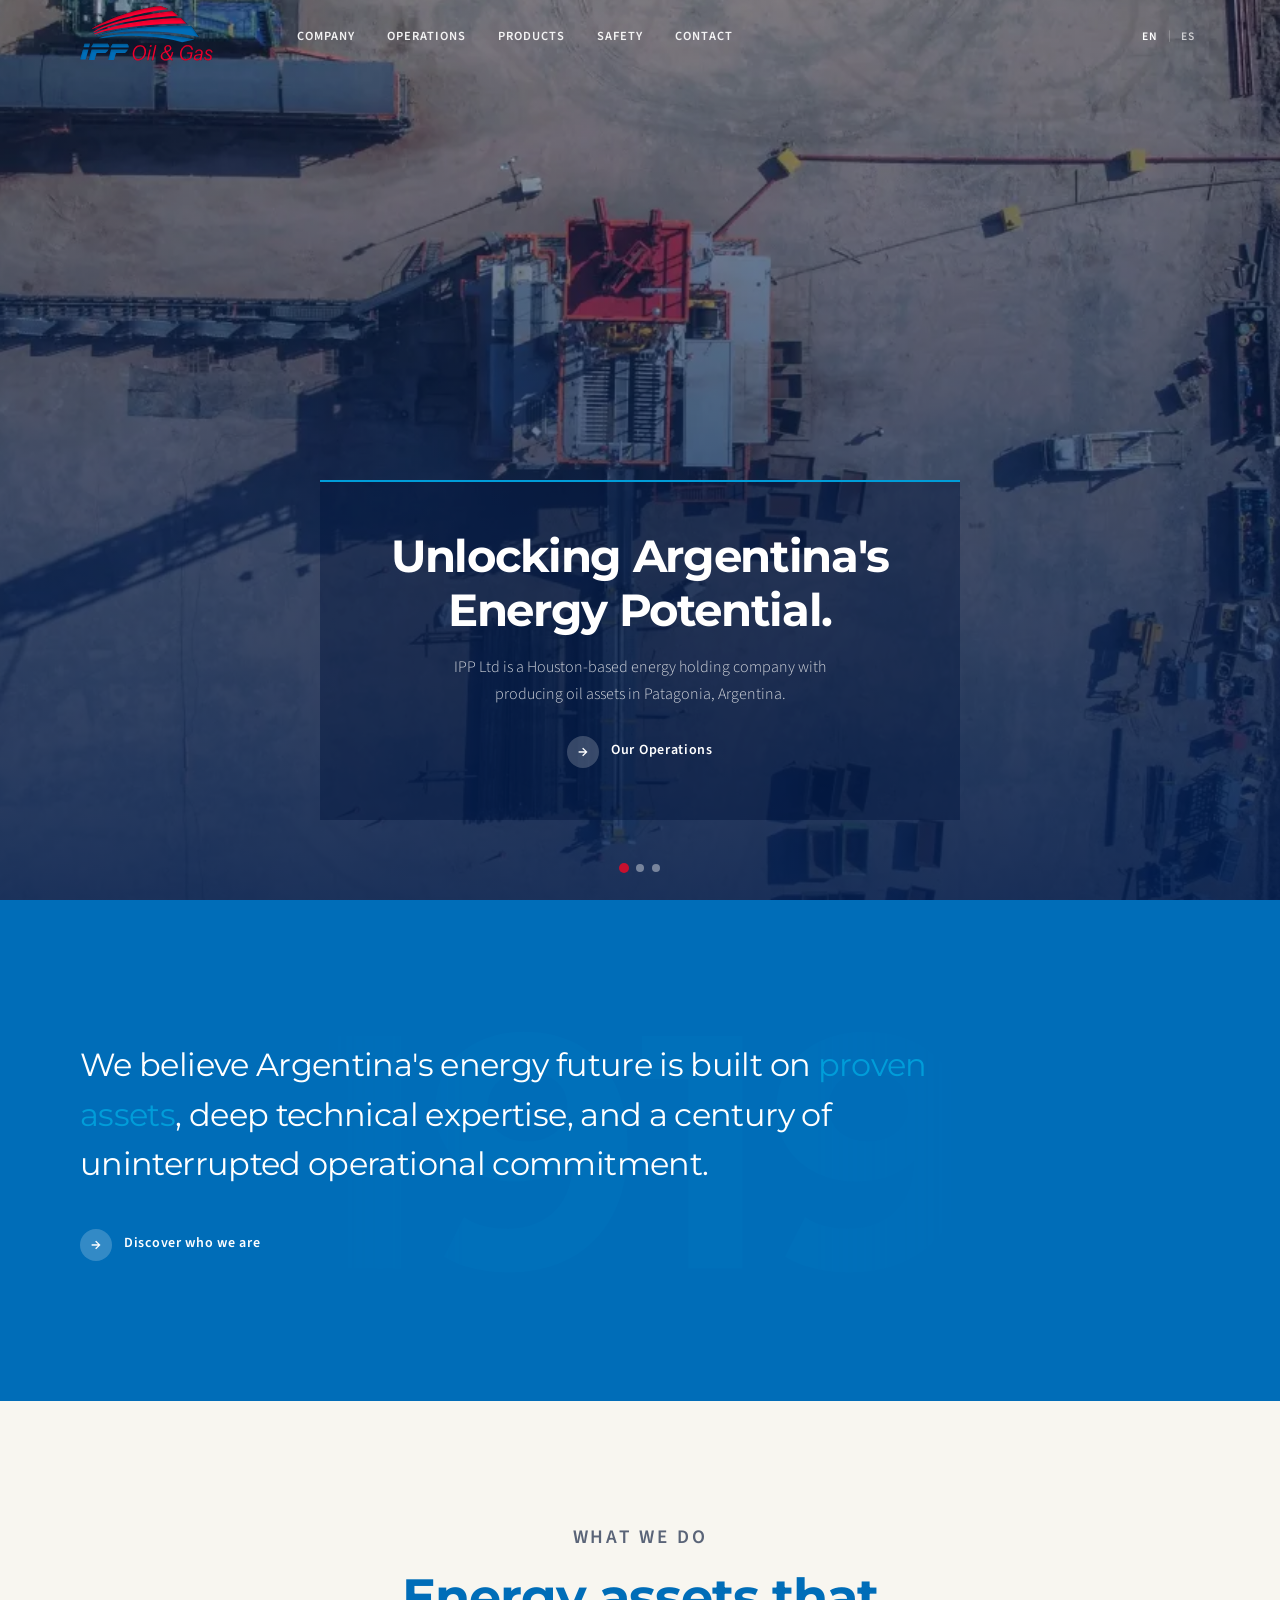
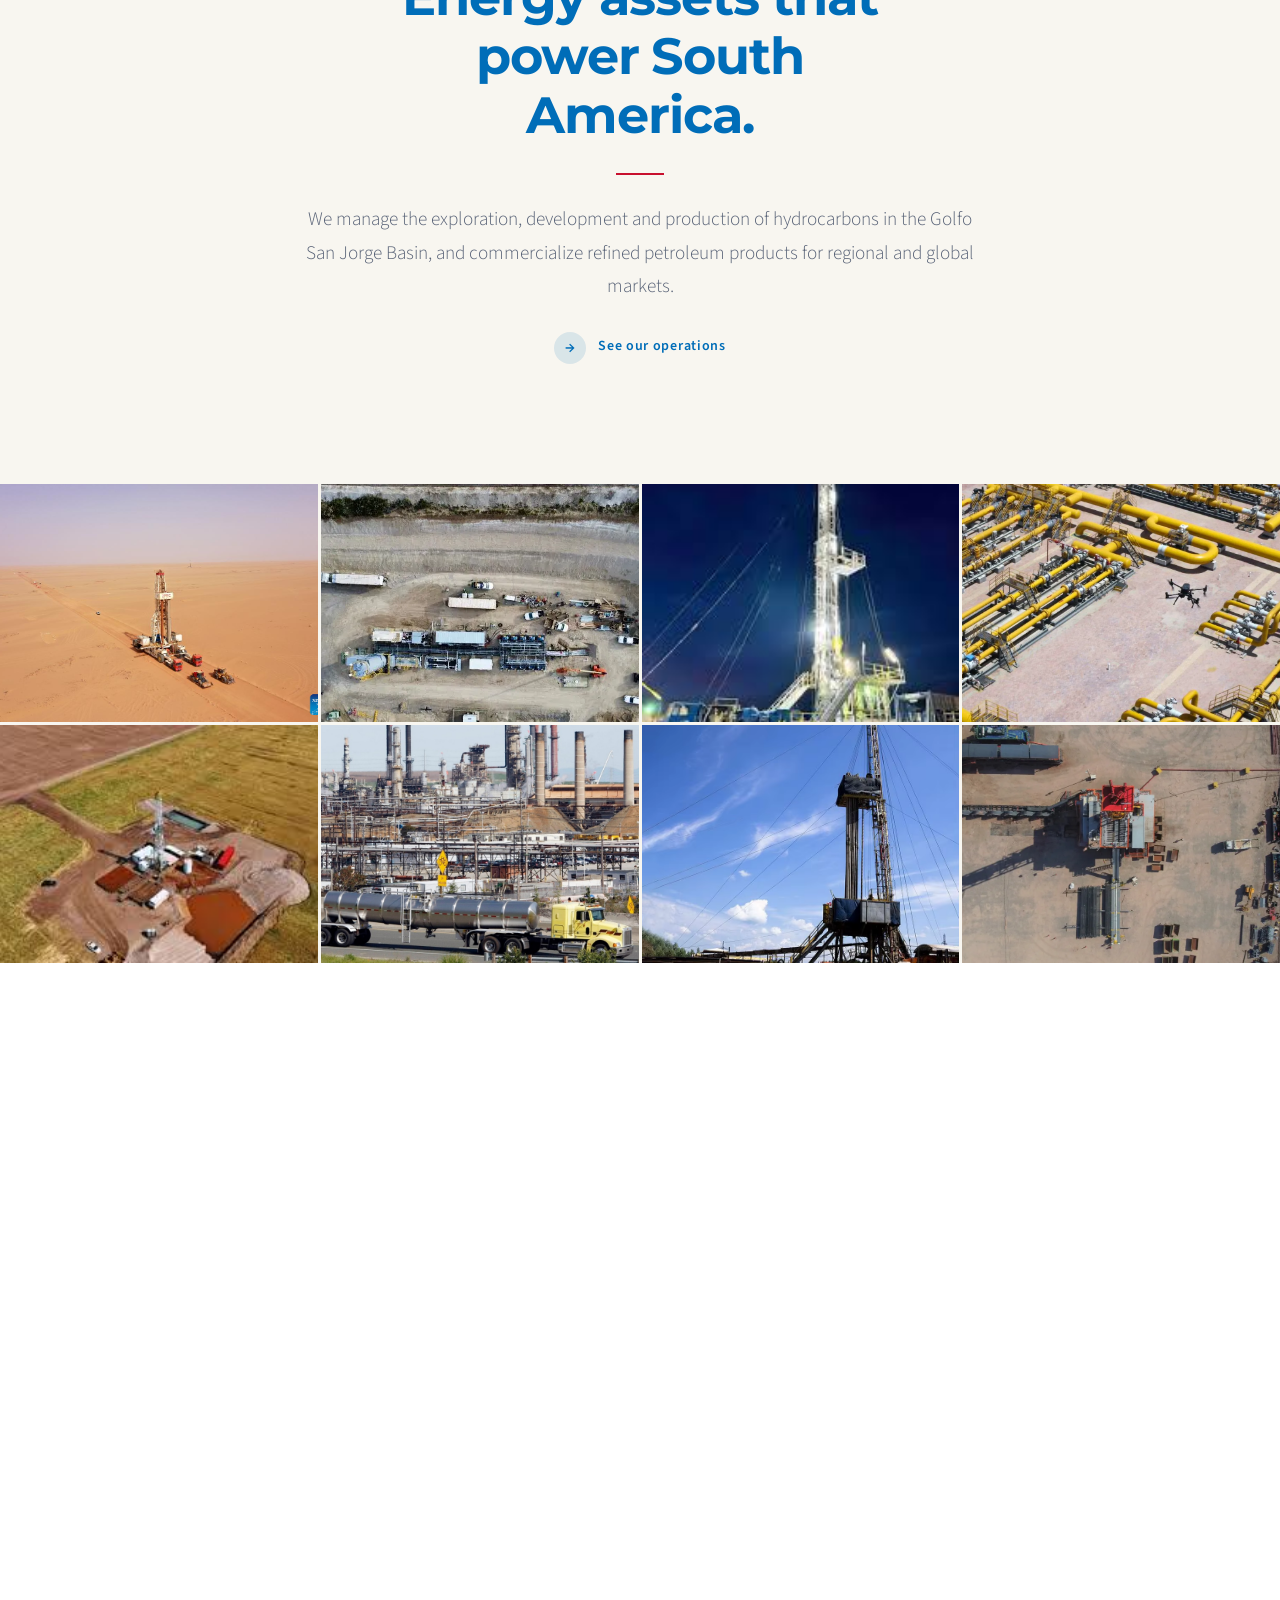
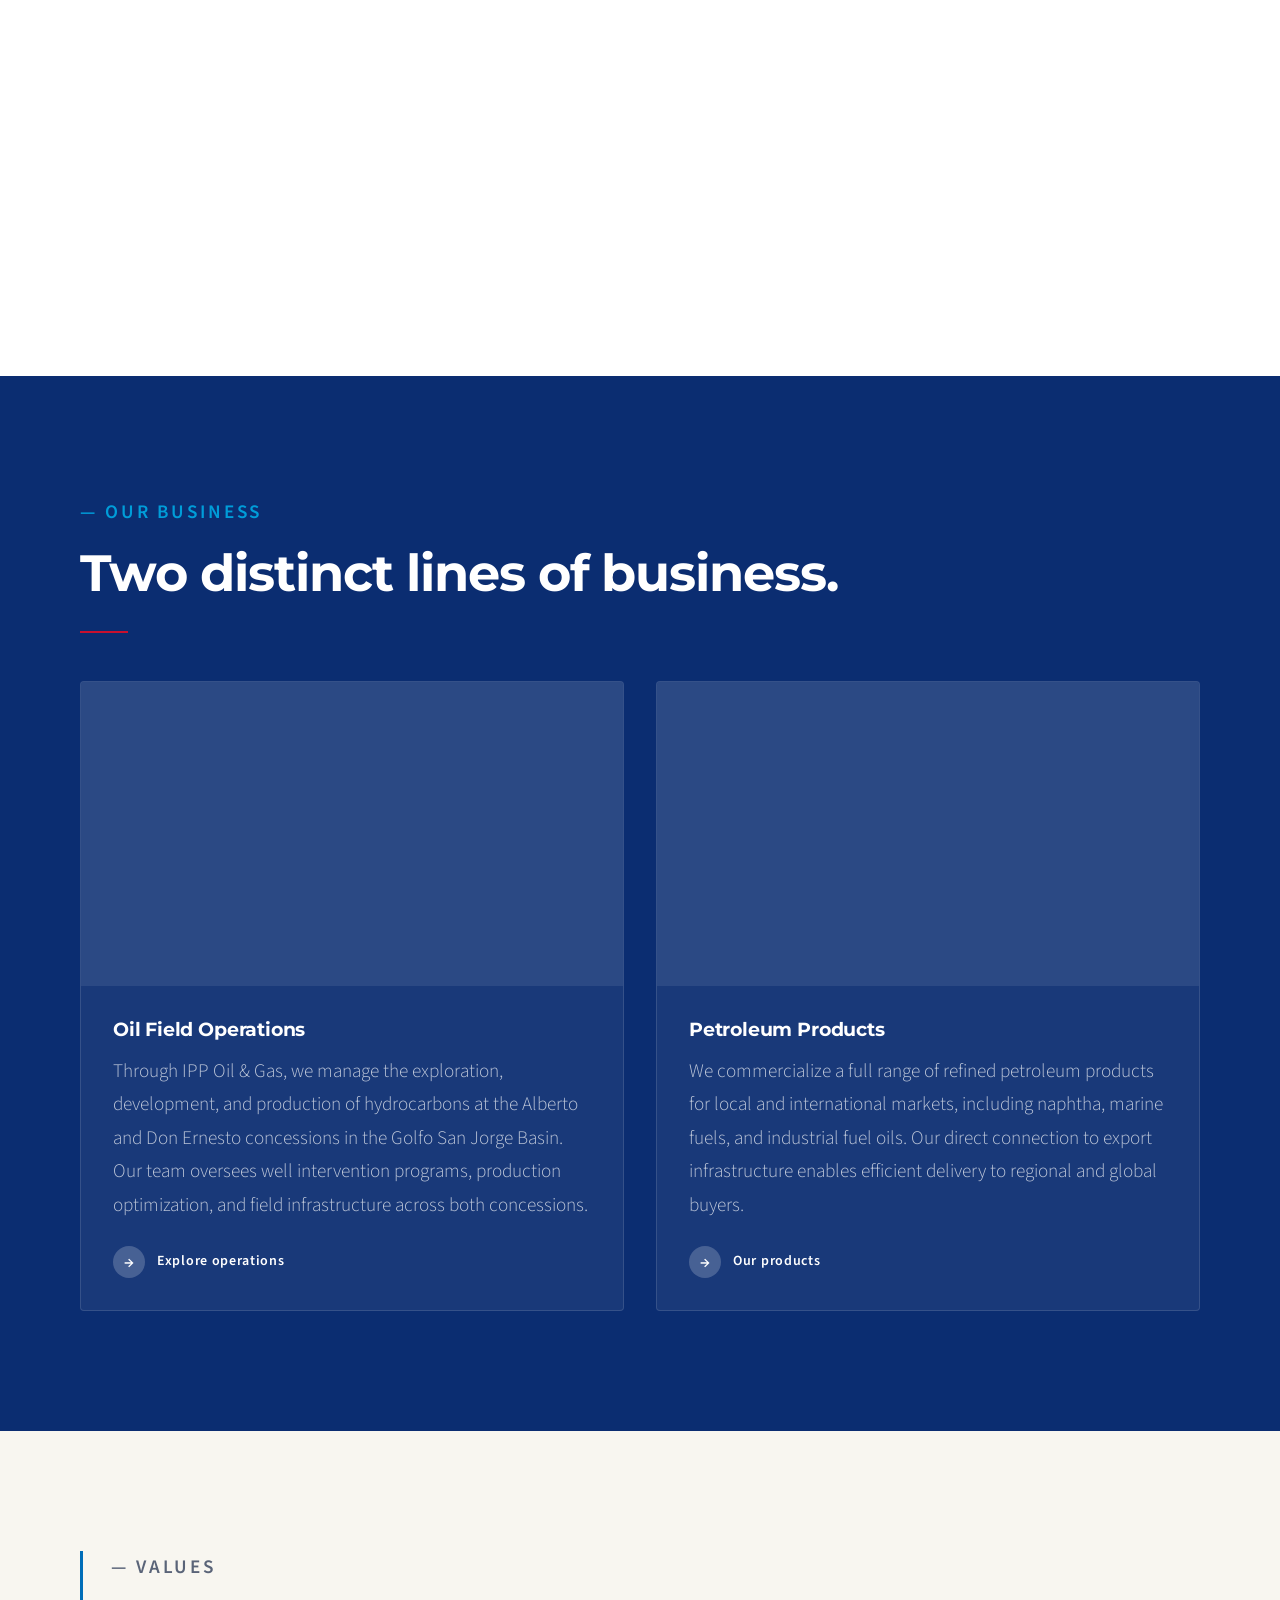
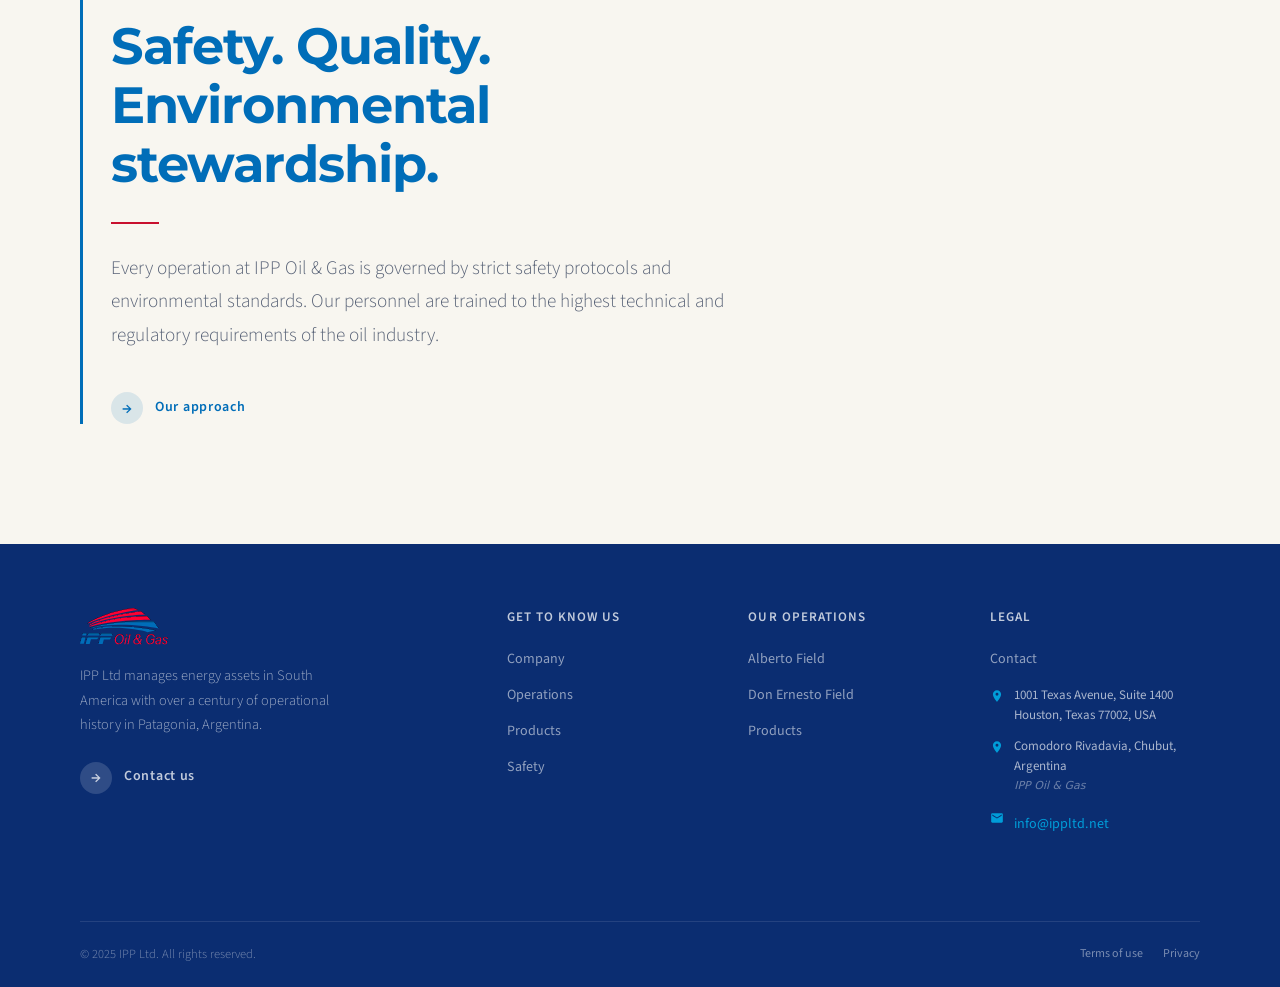
==== commit 1e87bbb4: "feat: footer con íconos de contacto + logo SVG" ====
--- a/index.html
+++ b/index.html
@@ -363,7 +363,7 @@
       <!-- Col 1: Brand -->
       <div class="footer__col footer-logo">
         <a href="index.html" class="logo" aria-label="IPP Oil &amp; Gas">
-          <img src="assets/ipp-logo-transparente.svg" alt="IPP Oil &amp; Gas" class="logo-img">
+          <img src="assets/ipp-logo-transparente.svg" alt="IPP Oil &amp; Gas" class="logo-img footer-logo-img">
         </a>
         <p class="footer__tagline" data-i18n="footer.tagline">
           IPP Ltd manages energy assets in South America with over a century of operational history in Patagonia, Argentina.
@@ -413,15 +413,32 @@
             </button>
             <div class="footer-accordion__panel" id="facc-3">
               <a href="contact.html" data-i18n="nav.contact">Contact</a>
-              <p class="footer__address" style="padding-block: 6px;">
-                <strong data-i18n="footer.subsidiary">IPP Oil &amp; Gas</strong><br/>
-                <span data-i18n="footer.address2">Comodoro Rivadavia, Chubut, Argentina</span><br/>
-                <br/>
-                <strong>IPP Ltd</strong><br/>
-                <span>1001 Texas Avenue, Suite 1400<br/>Houston, Texas 77002, USA</span><br/>
-                <br/>
-                <a href="mailto:info@ippltd.net" style="color: var(--color-navy-light);">info@ippltd.net</a>
-              </p>
+              <div class="footer-contact">
+                <div class="footer-contact-item">
+                  <svg class="footer-contact-icon" viewBox="0 0 24 24">
+                    <path d="M12 2C8.13 2 5 5.13 5 9c0 5.25 7 13 7 13s7-7.75 7-13c0-3.87-3.13-7-7-7zm0 9.5a2.5 2.5 0 110-5 2.5 2.5 0 010 5z"/>
+                  </svg>
+                  <span>1001 Texas Avenue, Suite 1400<br>
+                  Houston, Texas 77002, USA</span>
+                </div>
+                <div class="footer-contact-item">
+                  <svg class="footer-contact-icon" viewBox="0 0 24 24">
+                    <path d="M12 2C8.13 2 5 5.13 5 9c0 5.25 7 13 7 13s7-7.75 7-13c0-3.87-3.13-7-7-7zm0 9.5a2.5 2.5 0 110-5 2.5 2.5 0 010 5z"/>
+                  </svg>
+                  <span>Comodoro Rivadavia, Chubut, Argentina<br>
+                  <em style="font-size:11px; opacity:0.6;">IPP Oil &amp; Gas</em>
+                  </span>
+                </div>
+                <div class="footer-contact-item">
+                  <svg class="footer-contact-icon" viewBox="0 0 24 24">
+                    <path d="M20 4H4c-1.1 0-2 .9-2 2v12c0 1.1.9 2 2 2h16c1.1 0 2-.9 2-2V6c0-1.1-.9-2-2-2zm0 4l-8 5-8-5V6l8 5 8-5v2z"/>
+                  </svg>
+                  <a href="mailto:info@ippltd.net"
+                     style="color:var(--color-navy-light);">
+                    info@ippltd.net
+                  </a>
+                </div>
+              </div>
             </div>
           </div>
 
--- a/css/styles.css
+++ b/css/styles.css
@@ -1222,14 +1222,20 @@
   z-index: 200;
   background-color: #ffffff;
   border-bottom: 2px solid var(--color-navy);
-  transition: background 0.4s ease,
+  transition: background-color 0.4s ease,
+              backdrop-filter 0.4s ease,
               border-color 0.4s ease,
               box-shadow 0.4s ease,
               transform 0.4s ease;
 }
 
+/* Estado scrolled — glassmorphism blanco */
 .site-header.scrolled {
-  box-shadow: 0 2px 16px rgba(0, 109, 184, 0.10);
+  background-color: rgba(255, 255, 255, 0.85) !important;
+  backdrop-filter: blur(12px);
+  -webkit-backdrop-filter: blur(12px);
+  border-bottom: 1px solid rgba(0, 109, 184, 0.15);
+  box-shadow: 0 2px 20px rgba(0, 0, 0, 0.08);
 }
 
 .site-header.header--hidden {
@@ -1239,6 +1245,8 @@
 /* Transparente — mayor especificidad para ganar */
 .site-header.header--transparent {
   background-color: transparent !important;
+  backdrop-filter: none;
+  -webkit-backdrop-filter: none;
   border-bottom-color: transparent !important;
   box-shadow: none !important;
 }
@@ -1311,3 +1319,26 @@
   height: 40px;
   transition: none;
 }
+
+/* ─── FOOTER CONTACT ITEMS ─────────────────────────── */
+.footer-contact {
+  display: flex;
+  flex-direction: column;
+  gap: 12px;
+  margin-top: 8px;
+}
+.footer-contact-item {
+  display: flex;
+  align-items: flex-start;
+  gap: 10px;
+  font-size: 13px;
+  color: rgba(255,255,255,0.65);
+  line-height: 1.5;
+}
+.footer-contact-icon {
+  width: 14px;
+  height: 14px;
+  fill: var(--color-navy-light);
+  flex-shrink: 0;
+  margin-top: 3px;
+}
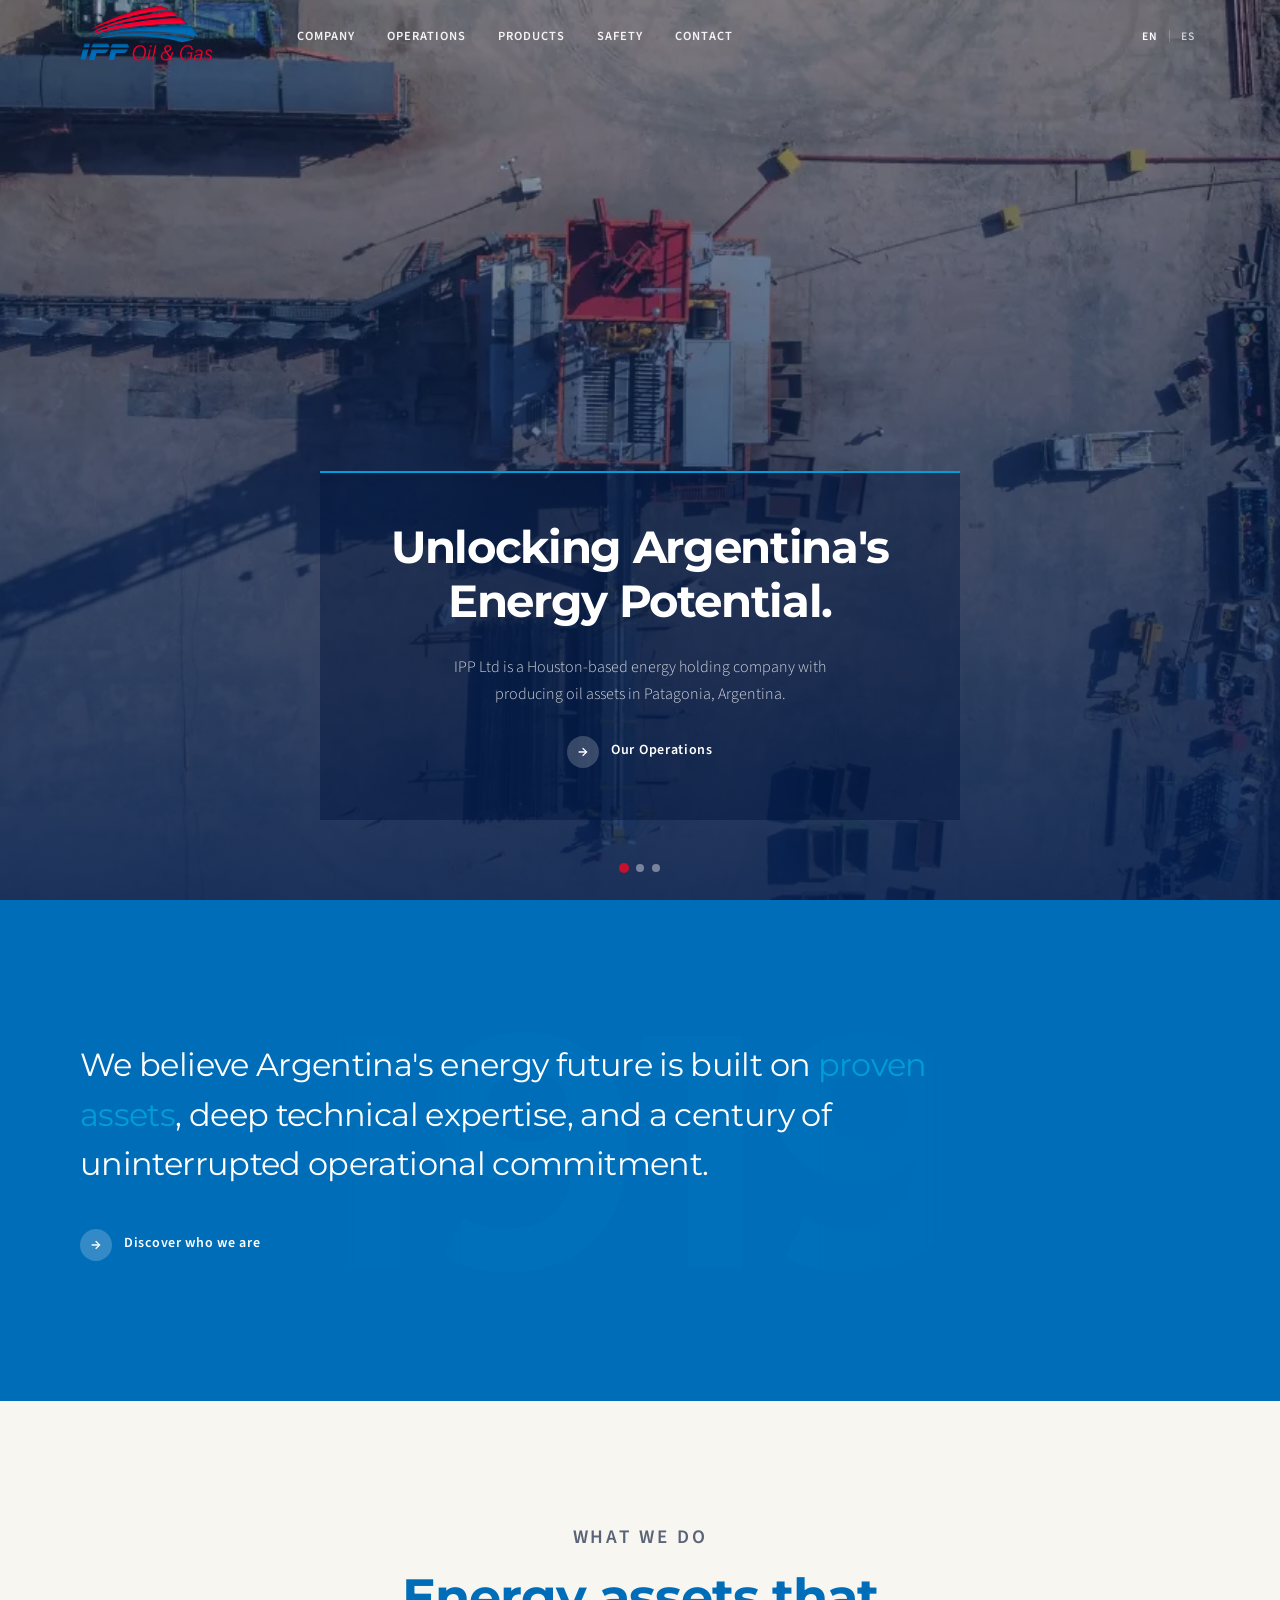
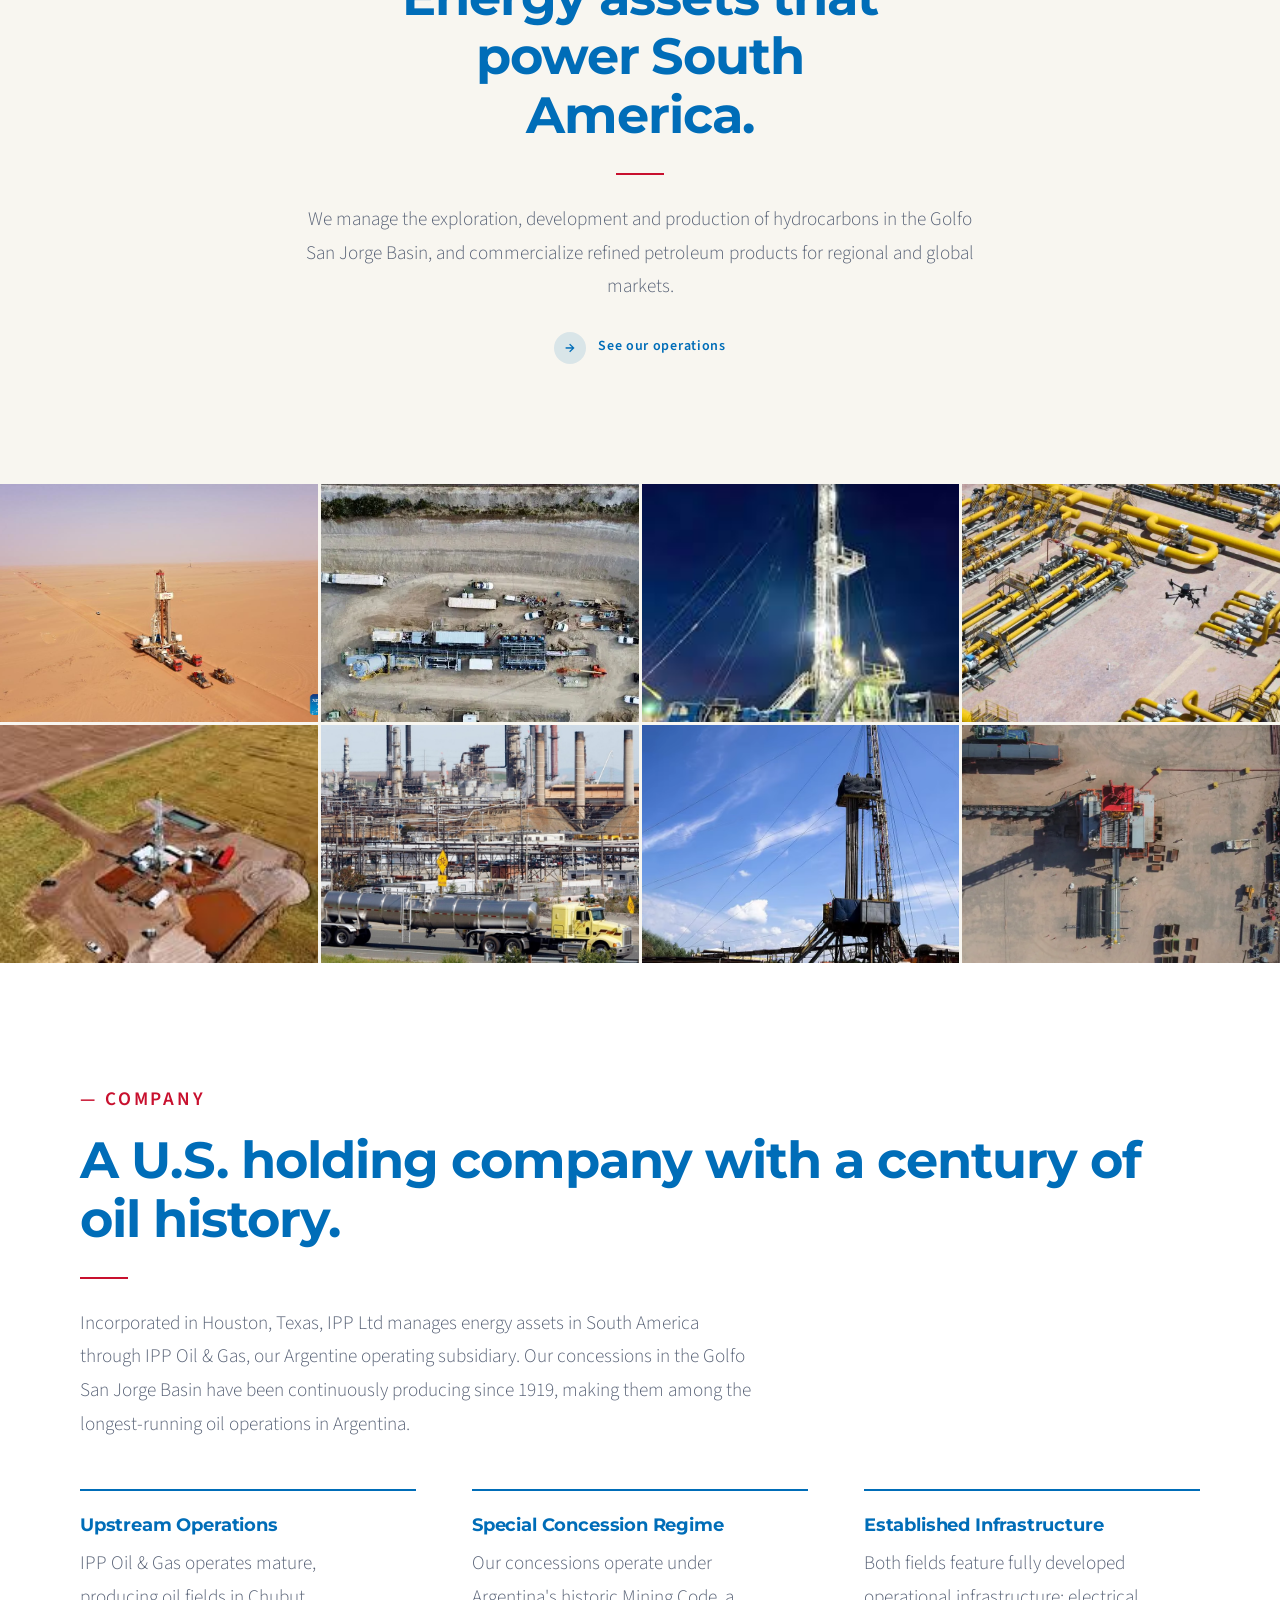
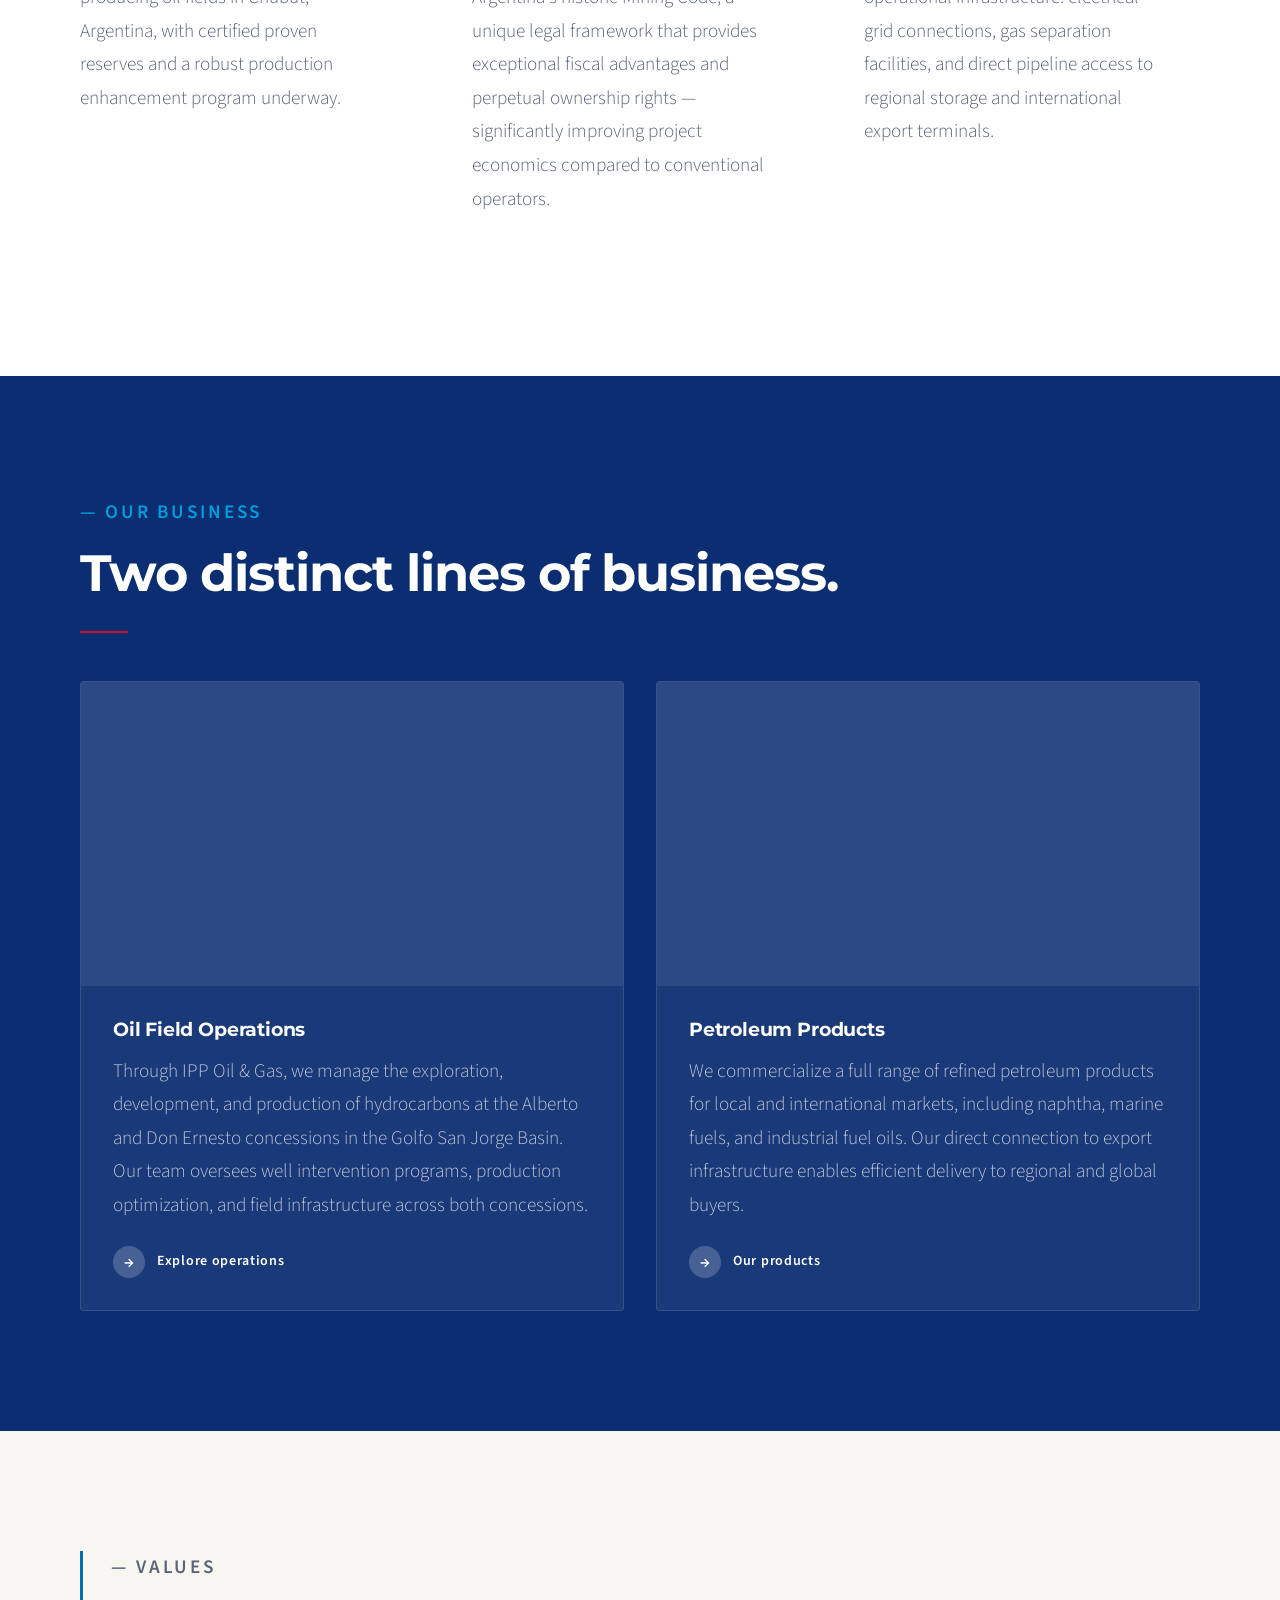
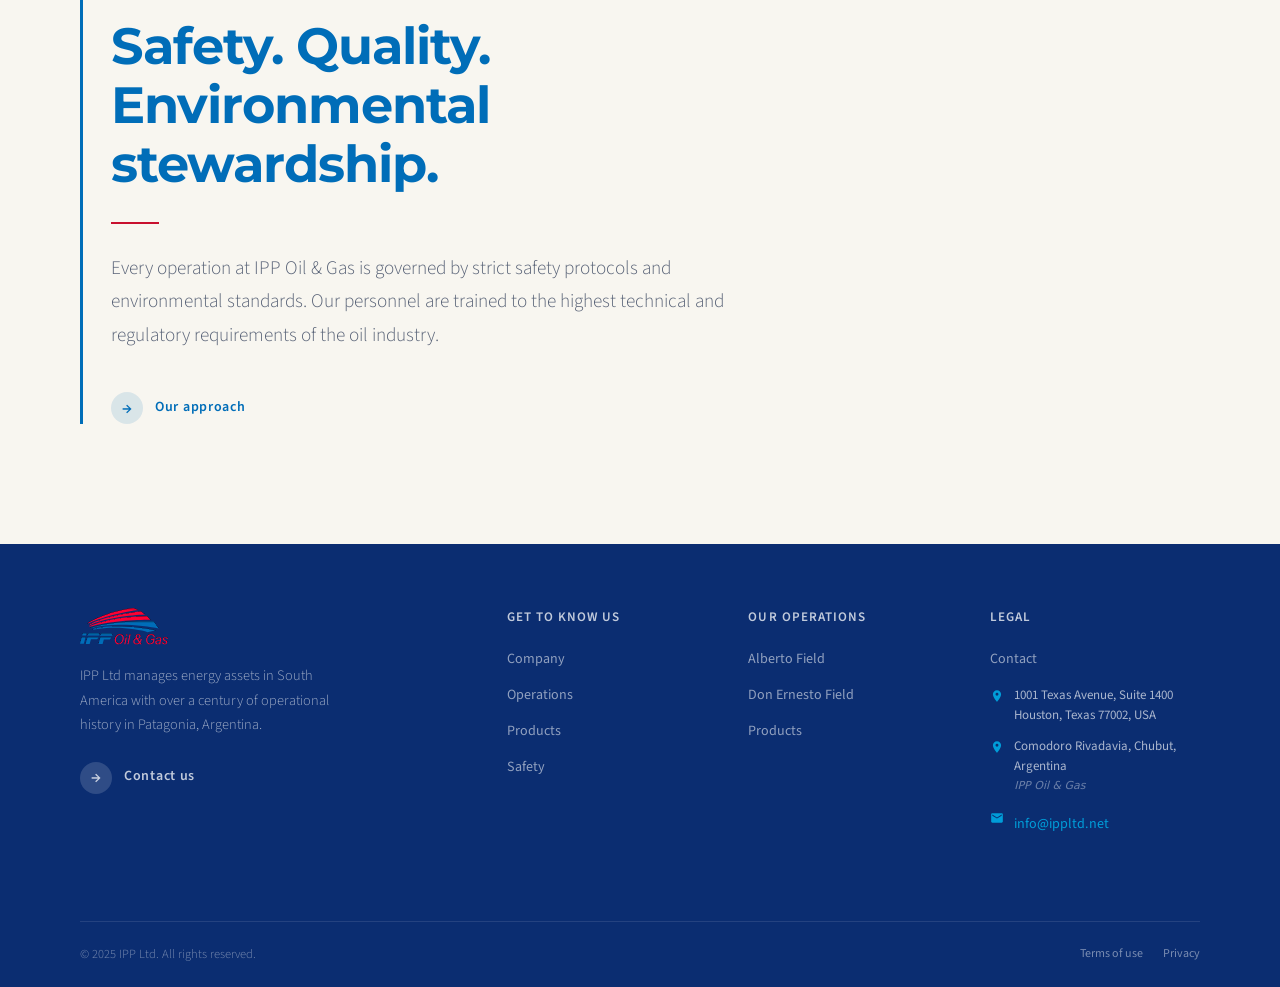
==== commit 0b1a2cef: "feat: gradient text animation en hero IPP" ====
--- a/index.html
+++ b/index.html
@@ -80,8 +80,12 @@
     <div class="carousel-slide__overlay" aria-hidden="true"></div>
     <div class="carousel-content">
       <div class="carousel-content__box">
-        <h1 class="carousel-content__title" data-i18n="slide1.title">
+        <h1 class="carousel-content__title gradient-text-wrap" data-i18n="slide1.title">
           Unlocking Argentina's Energy Potential.
+          <div class="gradient-blob gradient-blob-1"></div>
+          <div class="gradient-blob gradient-blob-2"></div>
+          <div class="gradient-blob gradient-blob-3"></div>
+          <div class="gradient-blob gradient-blob-4"></div>
         </h1>
         <p class="carousel-content__desc" data-i18n="slide1.desc">
           IPP Ltd is a Houston-based energy holding company with producing oil assets in Patagonia, Argentina.
--- a/css/styles.css
+++ b/css/styles.css
@@ -1342,3 +1342,72 @@
   flex-shrink: 0;
   margin-top: 3px;
 }
+
+/* ─── GRADIENT TEXT ANIMATION ───────────────────────── */
+.gradient-text-wrap {
+  position: relative;
+  display: inline-block;
+  overflow: hidden;
+}
+
+.gradient-text-wrap .gradient-blob {
+  pointer-events: none;
+  position: absolute;
+  width: 40%;
+  height: 200%;
+  border-radius: 50%;
+  mix-blend-mode: overlay;
+  filter: blur(24px);
+  opacity: 0.7;
+}
+
+.gradient-blob-1 {
+  background: #C8102E;
+  top: -50%;
+  left: -10%;
+  animation: gblob1 10s ease-in-out infinite alternate;
+}
+.gradient-blob-2 {
+  background: #006DB8;
+  top: -50%;
+  right: -10%;
+  animation: gblob2 12s ease-in-out infinite alternate;
+}
+.gradient-blob-3 {
+  background: #009DD9;
+  bottom: -50%;
+  left: 20%;
+  animation: gblob3 8s ease-in-out infinite alternate;
+}
+.gradient-blob-4 {
+  background: #C8102E;
+  bottom: -50%;
+  right: 20%;
+  animation: gblob4 14s ease-in-out infinite alternate;
+}
+
+@keyframes gblob1 {
+  0%   { transform: translate(0, 0) scale(1); }
+  50%  { transform: translate(30%, 30%) scale(1.2); }
+  100% { transform: translate(10%, 60%) scale(0.9); }
+}
+@keyframes gblob2 {
+  0%   { transform: translate(0, 0) scale(1); }
+  60%  { transform: translate(-40%, 40%) scale(1.3); }
+  100% { transform: translate(-20%, 20%) scale(1.1); }
+}
+@keyframes gblob3 {
+  0%   { transform: translate(0, 0) scale(1.1); }
+  40%  { transform: translate(20%, -30%) scale(0.9); }
+  100% { transform: translate(-10%, -60%) scale(1.2); }
+}
+@keyframes gblob4 {
+  0%   { transform: translate(0, 0) scale(0.9); }
+  55%  { transform: translate(-30%, -20%) scale(1.2); }
+  100% { transform: translate(-15%, -50%) scale(1); }
+}
+
+/* Respetar preferencias de movimiento reducido */
+@media (prefers-reduced-motion: reduce) {
+  .gradient-blob { animation: none; }
+}
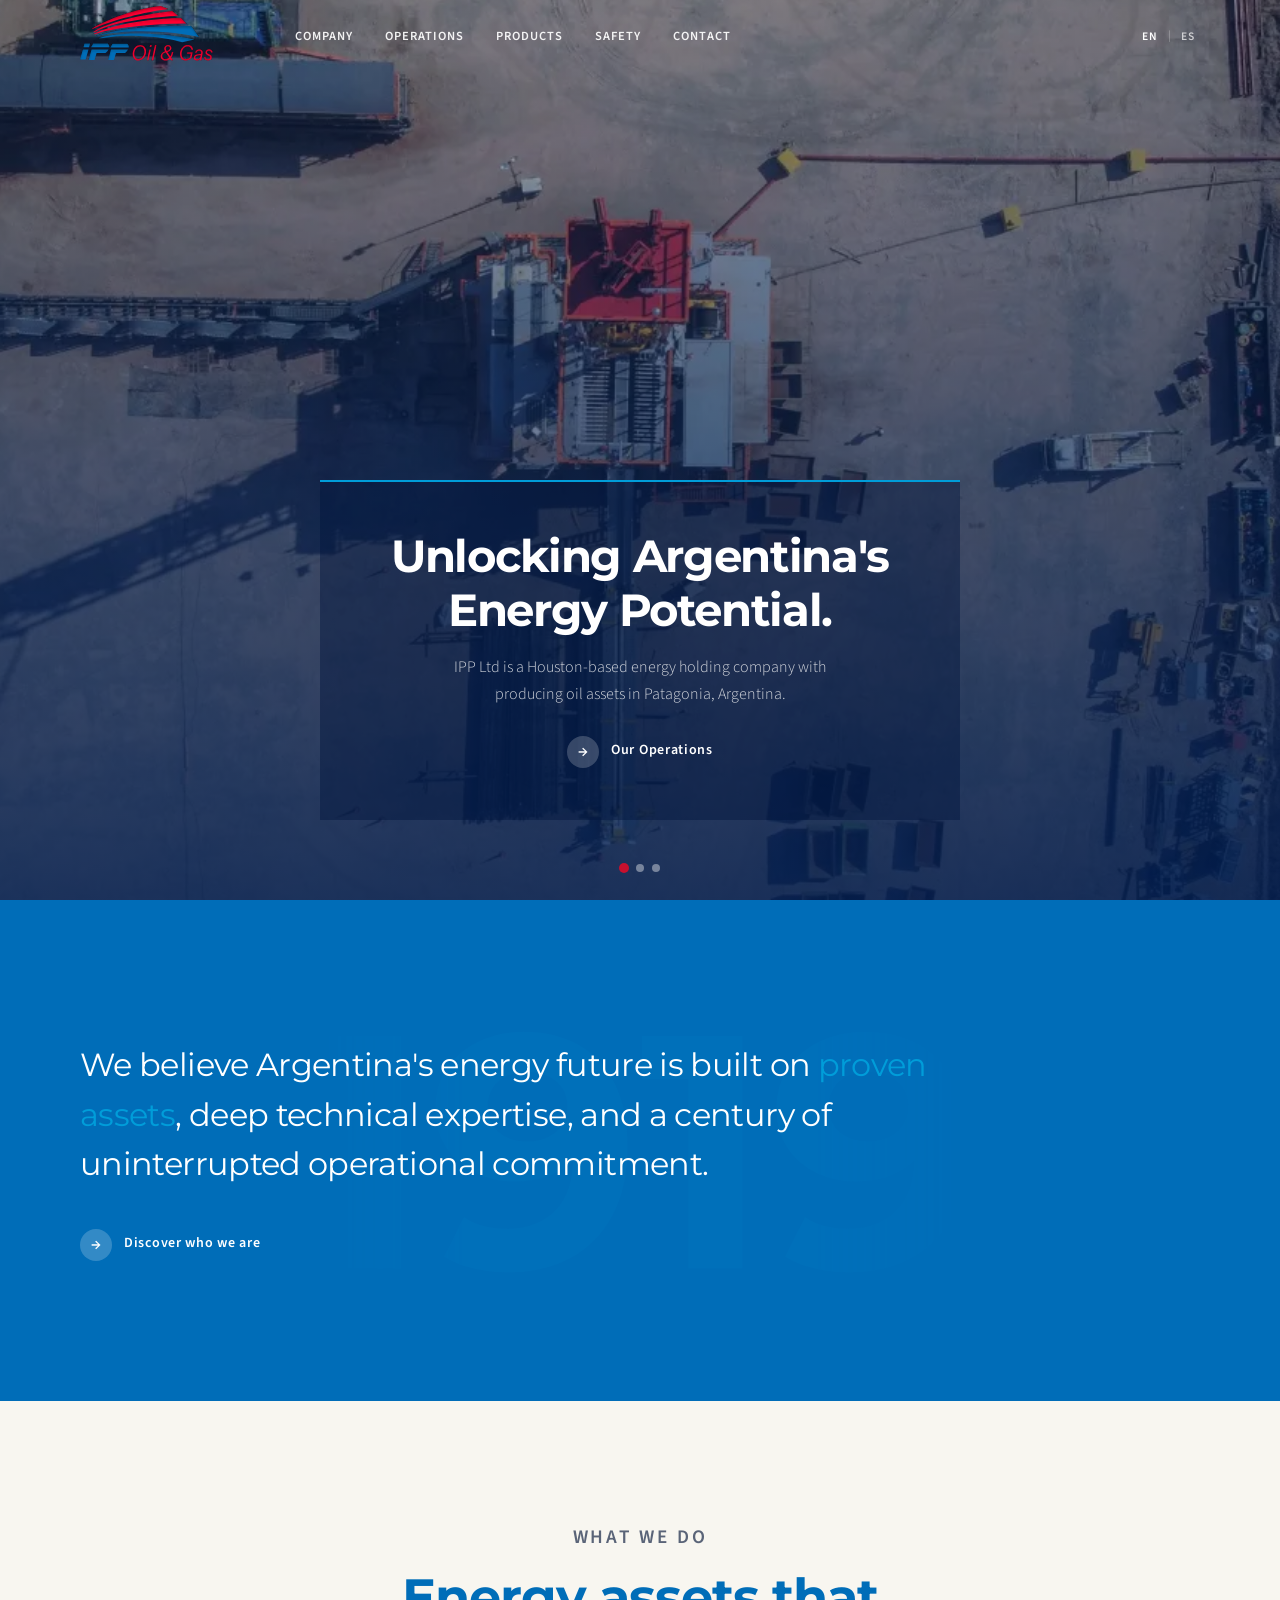
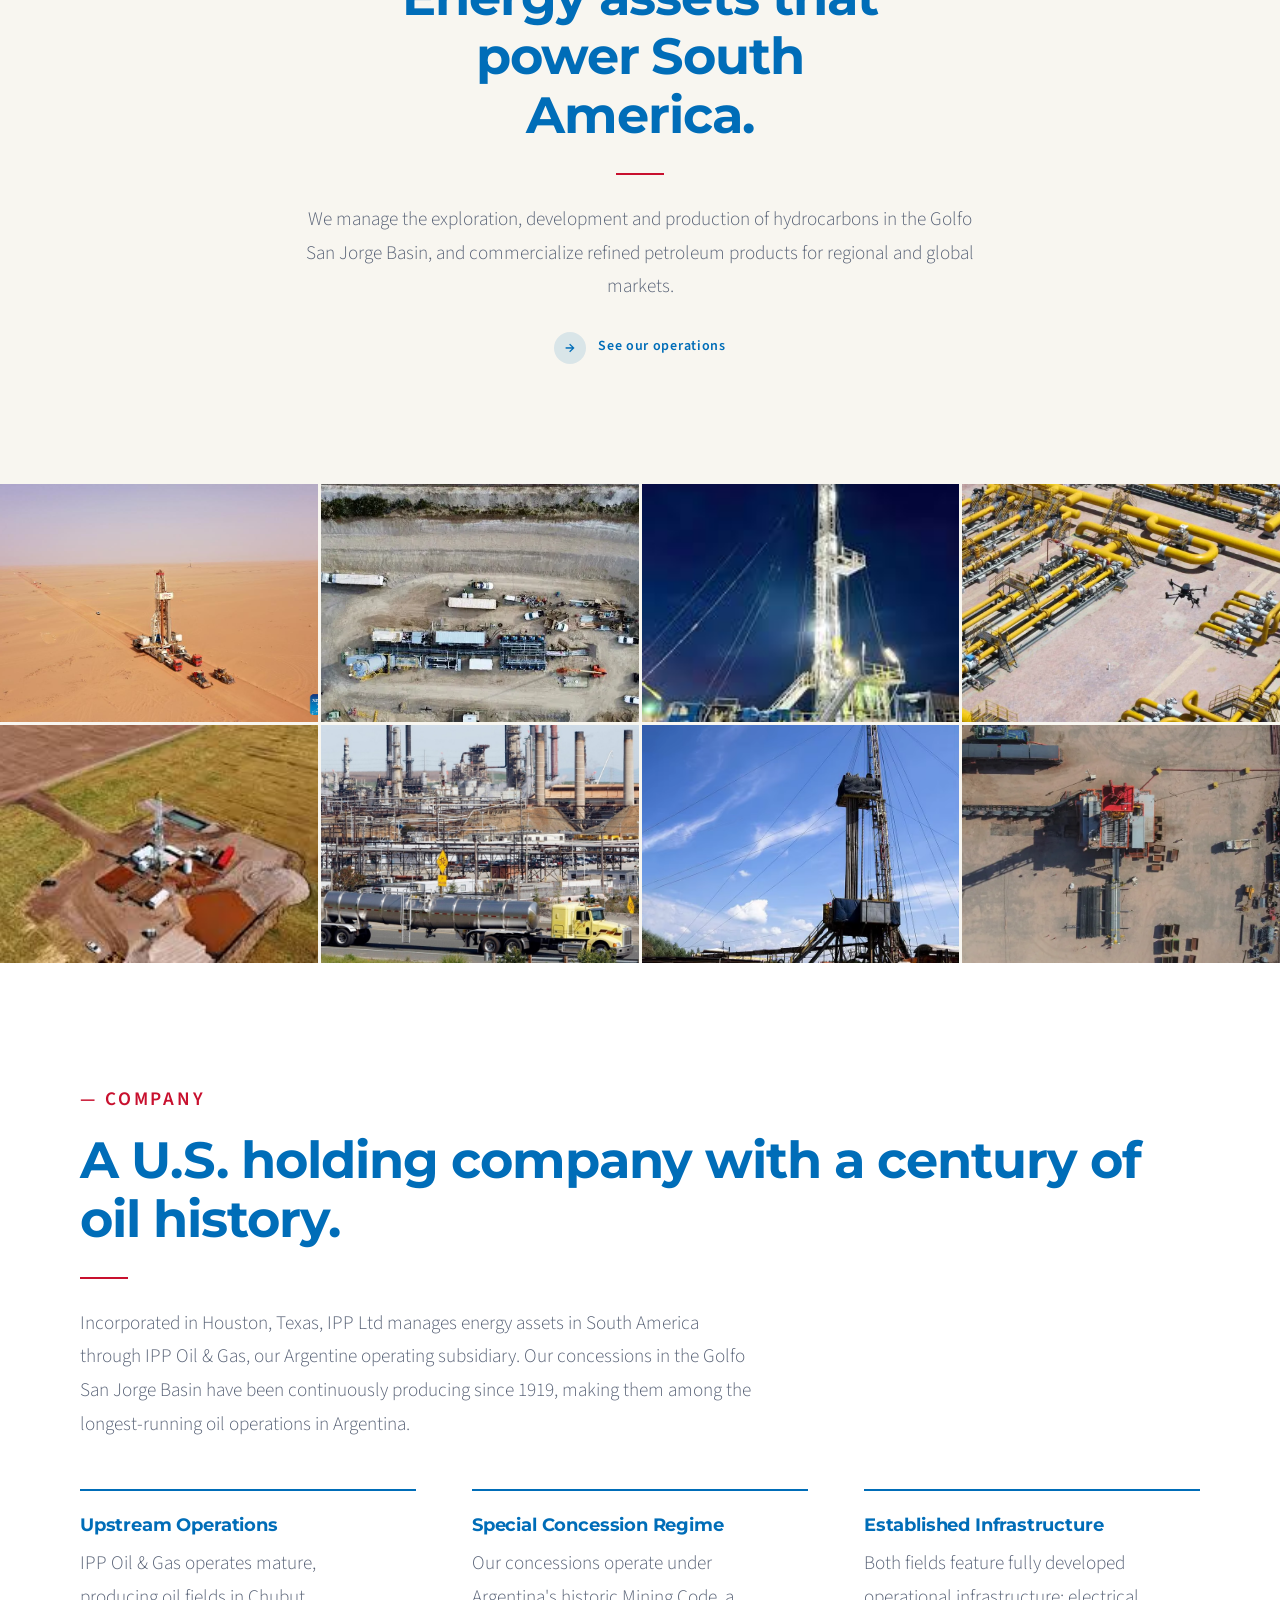
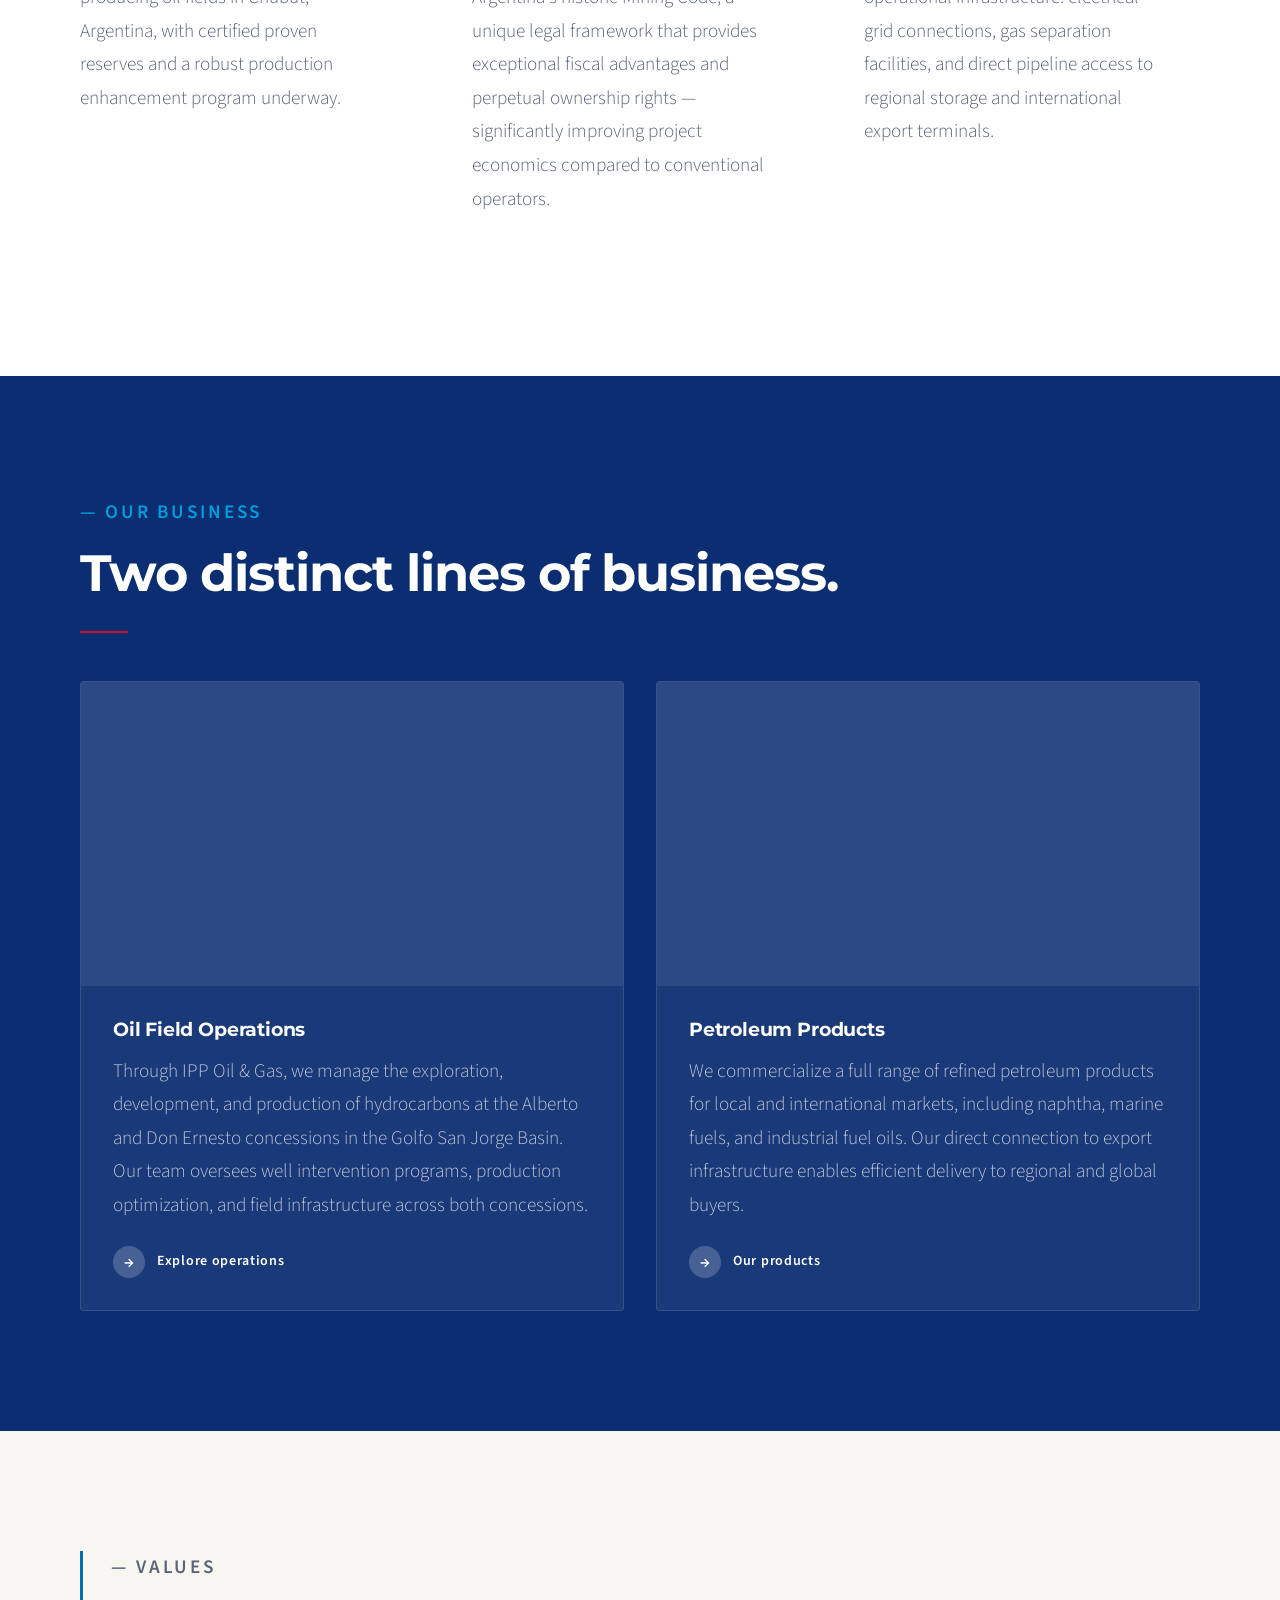
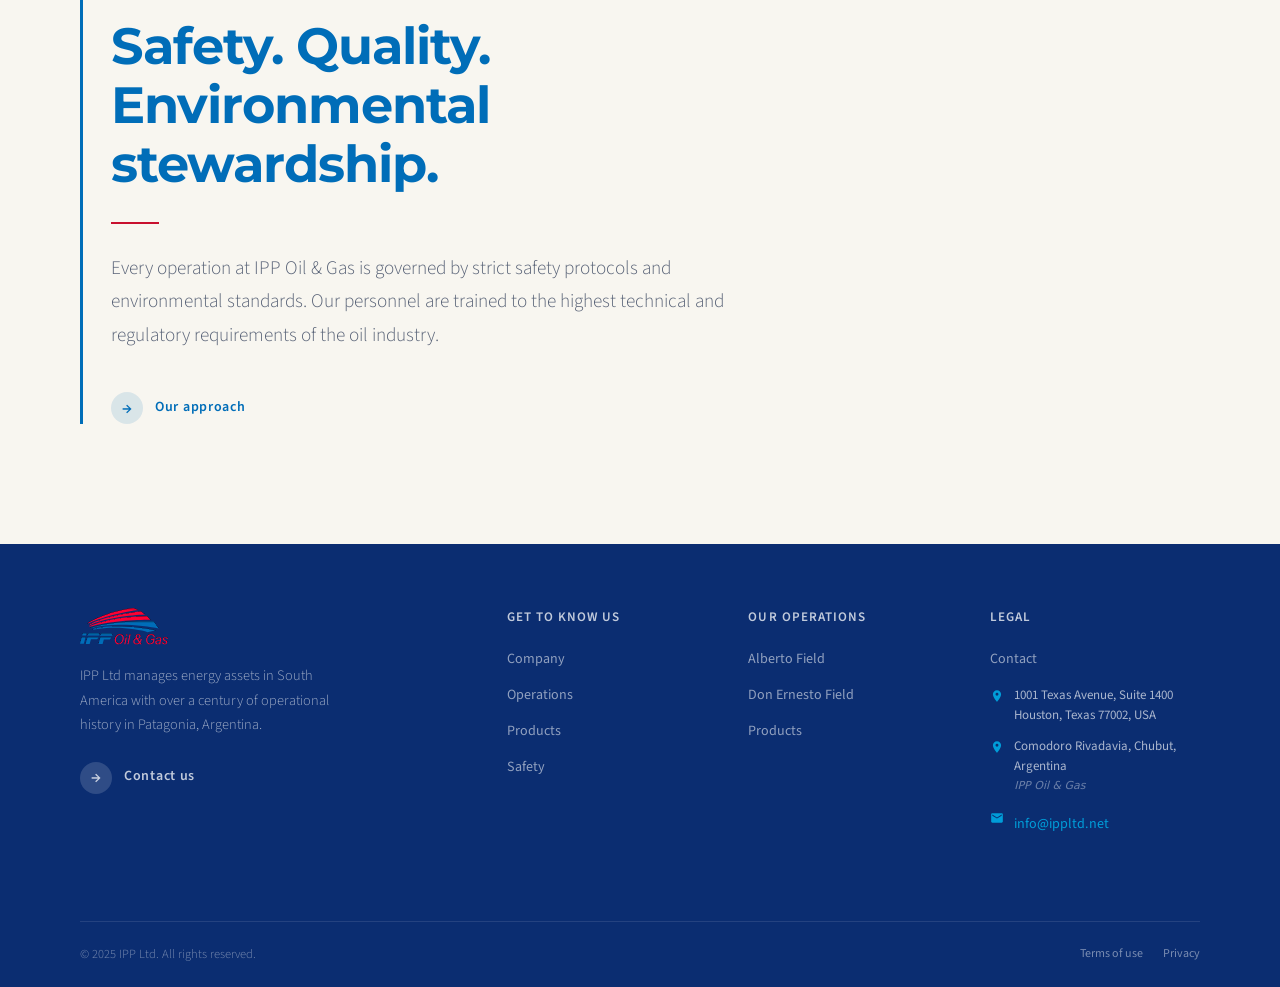
==== commit 20dda080: "fix: remover gradient-text + arreglar spacing header" ====
--- a/index.html
+++ b/index.html
@@ -80,12 +80,8 @@
     <div class="carousel-slide__overlay" aria-hidden="true"></div>
     <div class="carousel-content">
       <div class="carousel-content__box">
-        <h1 class="carousel-content__title gradient-text-wrap" data-i18n="slide1.title">
+        <h1 class="carousel-content__title" data-i18n="slide1.title">
           Unlocking Argentina's Energy Potential.
-          <div class="gradient-blob gradient-blob-1"></div>
-          <div class="gradient-blob gradient-blob-2"></div>
-          <div class="gradient-blob gradient-blob-3"></div>
-          <div class="gradient-blob gradient-blob-4"></div>
         </h1>
         <p class="carousel-content__desc" data-i18n="slide1.desc">
           IPP Ltd is a Houston-based energy holding company with producing oil assets in Patagonia, Argentina.
--- a/css/styles.css
+++ b/css/styles.css
@@ -328,7 +328,7 @@
 .lang-btn:hover { color: var(--color-navy); }
 .lang-btn.lang-active { color: var(--color-navy-light); }
 
-.header__right { display: flex; align-items: center; gap: 20px; }
+.header__right { display: flex; align-items: center; gap: 24px; }
 
 /* Hamburger */
 .hamburger {
@@ -1293,6 +1293,8 @@
   display: none;
   width: 300px;
   height: 46px;
+  gap: 16px;
+  padding-right: 8px;
   overflow: hidden;
   flex-shrink: 0;
   border-radius: 6px;
@@ -1342,72 +1344,3 @@
   flex-shrink: 0;
   margin-top: 3px;
 }
-
-/* ─── GRADIENT TEXT ANIMATION ───────────────────────── */
-.gradient-text-wrap {
-  position: relative;
-  display: inline-block;
-  overflow: hidden;
-}
-
-.gradient-text-wrap .gradient-blob {
-  pointer-events: none;
-  position: absolute;
-  width: 40%;
-  height: 200%;
-  border-radius: 50%;
-  mix-blend-mode: overlay;
-  filter: blur(24px);
-  opacity: 0.7;
-}
-
-.gradient-blob-1 {
-  background: #C8102E;
-  top: -50%;
-  left: -10%;
-  animation: gblob1 10s ease-in-out infinite alternate;
-}
-.gradient-blob-2 {
-  background: #006DB8;
-  top: -50%;
-  right: -10%;
-  animation: gblob2 12s ease-in-out infinite alternate;
-}
-.gradient-blob-3 {
-  background: #009DD9;
-  bottom: -50%;
-  left: 20%;
-  animation: gblob3 8s ease-in-out infinite alternate;
-}
-.gradient-blob-4 {
-  background: #C8102E;
-  bottom: -50%;
-  right: 20%;
-  animation: gblob4 14s ease-in-out infinite alternate;
-}
-
-@keyframes gblob1 {
-  0%   { transform: translate(0, 0) scale(1); }
-  50%  { transform: translate(30%, 30%) scale(1.2); }
-  100% { transform: translate(10%, 60%) scale(0.9); }
-}
-@keyframes gblob2 {
-  0%   { transform: translate(0, 0) scale(1); }
-  60%  { transform: translate(-40%, 40%) scale(1.3); }
-  100% { transform: translate(-20%, 20%) scale(1.1); }
-}
-@keyframes gblob3 {
-  0%   { transform: translate(0, 0) scale(1.1); }
-  40%  { transform: translate(20%, -30%) scale(0.9); }
-  100% { transform: translate(-10%, -60%) scale(1.2); }
-}
-@keyframes gblob4 {
-  0%   { transform: translate(0, 0) scale(0.9); }
-  55%  { transform: translate(-30%, -20%) scale(1.2); }
-  100% { transform: translate(-15%, -50%) scale(1); }
-}
-
-/* Respetar preferencias de movimiento reducido */
-@media (prefers-reduced-motion: reduce) {
-  .gradient-blob { animation: none; }
-}
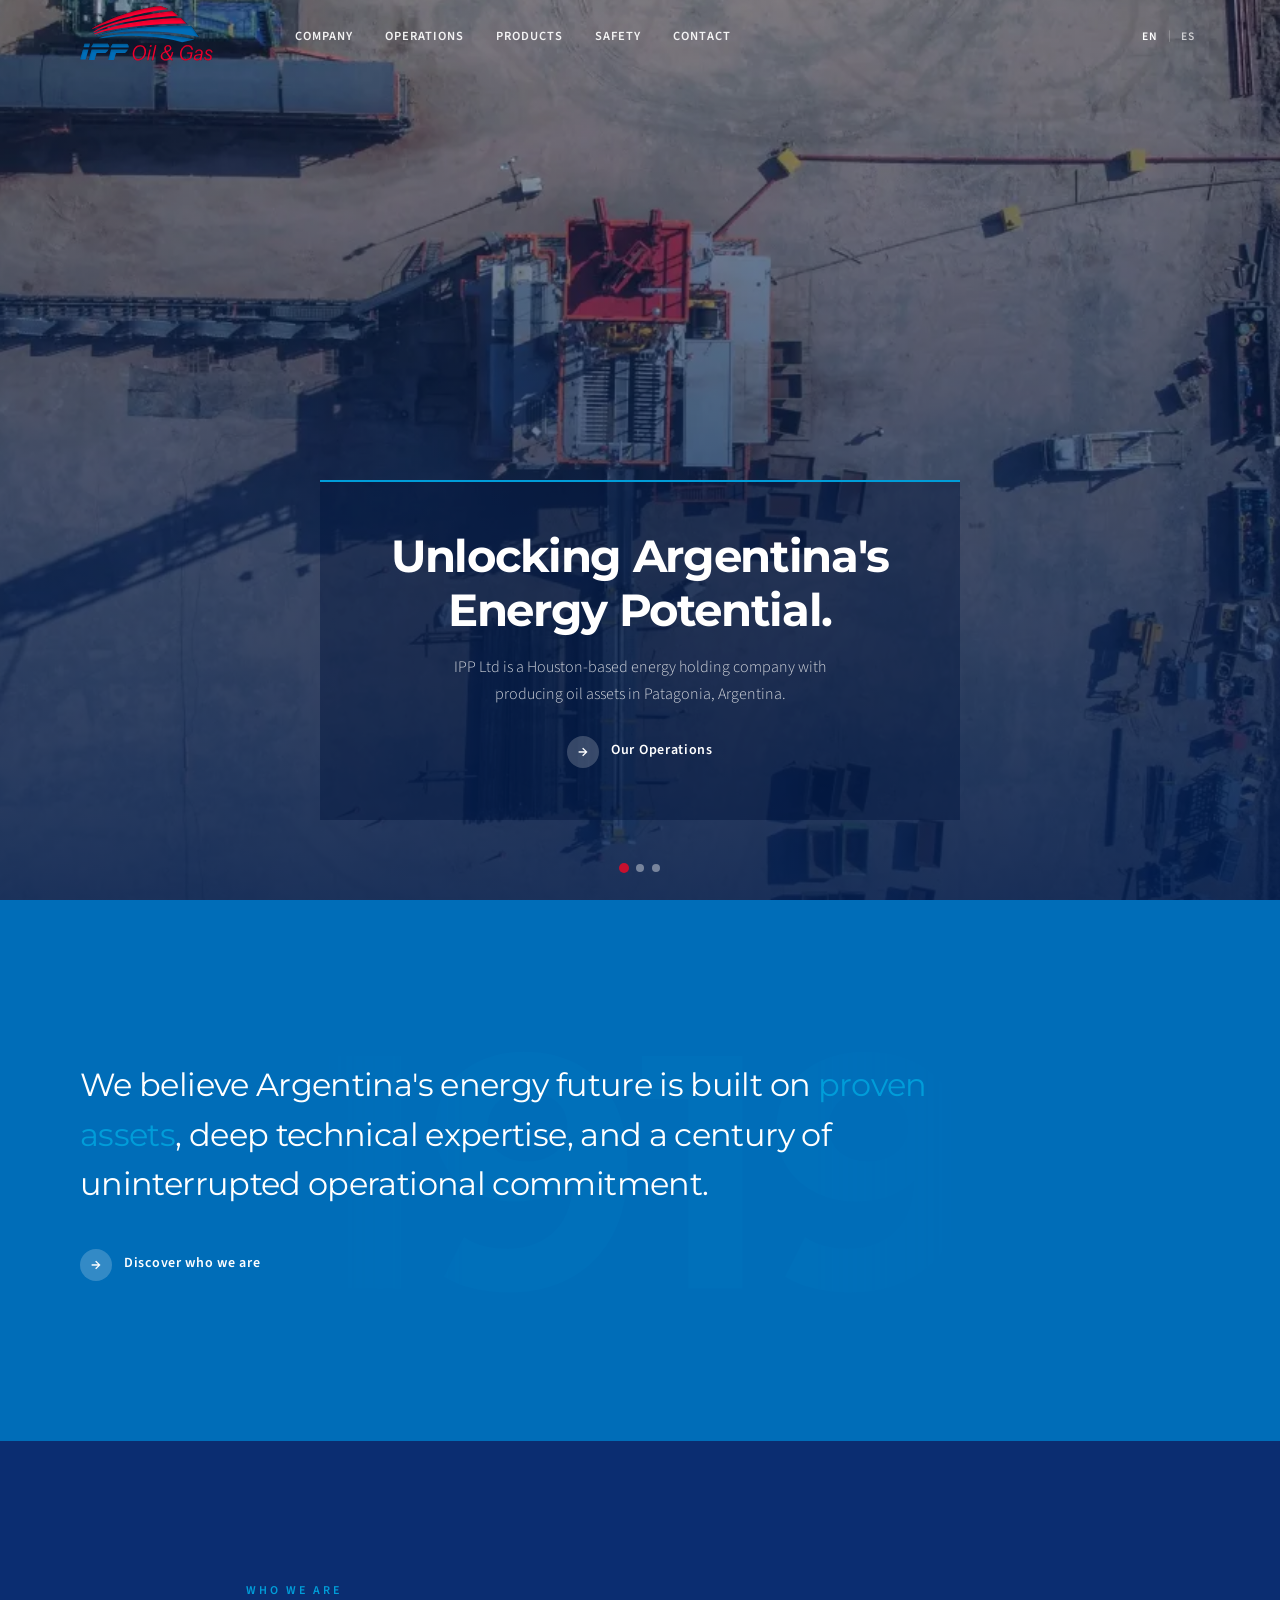
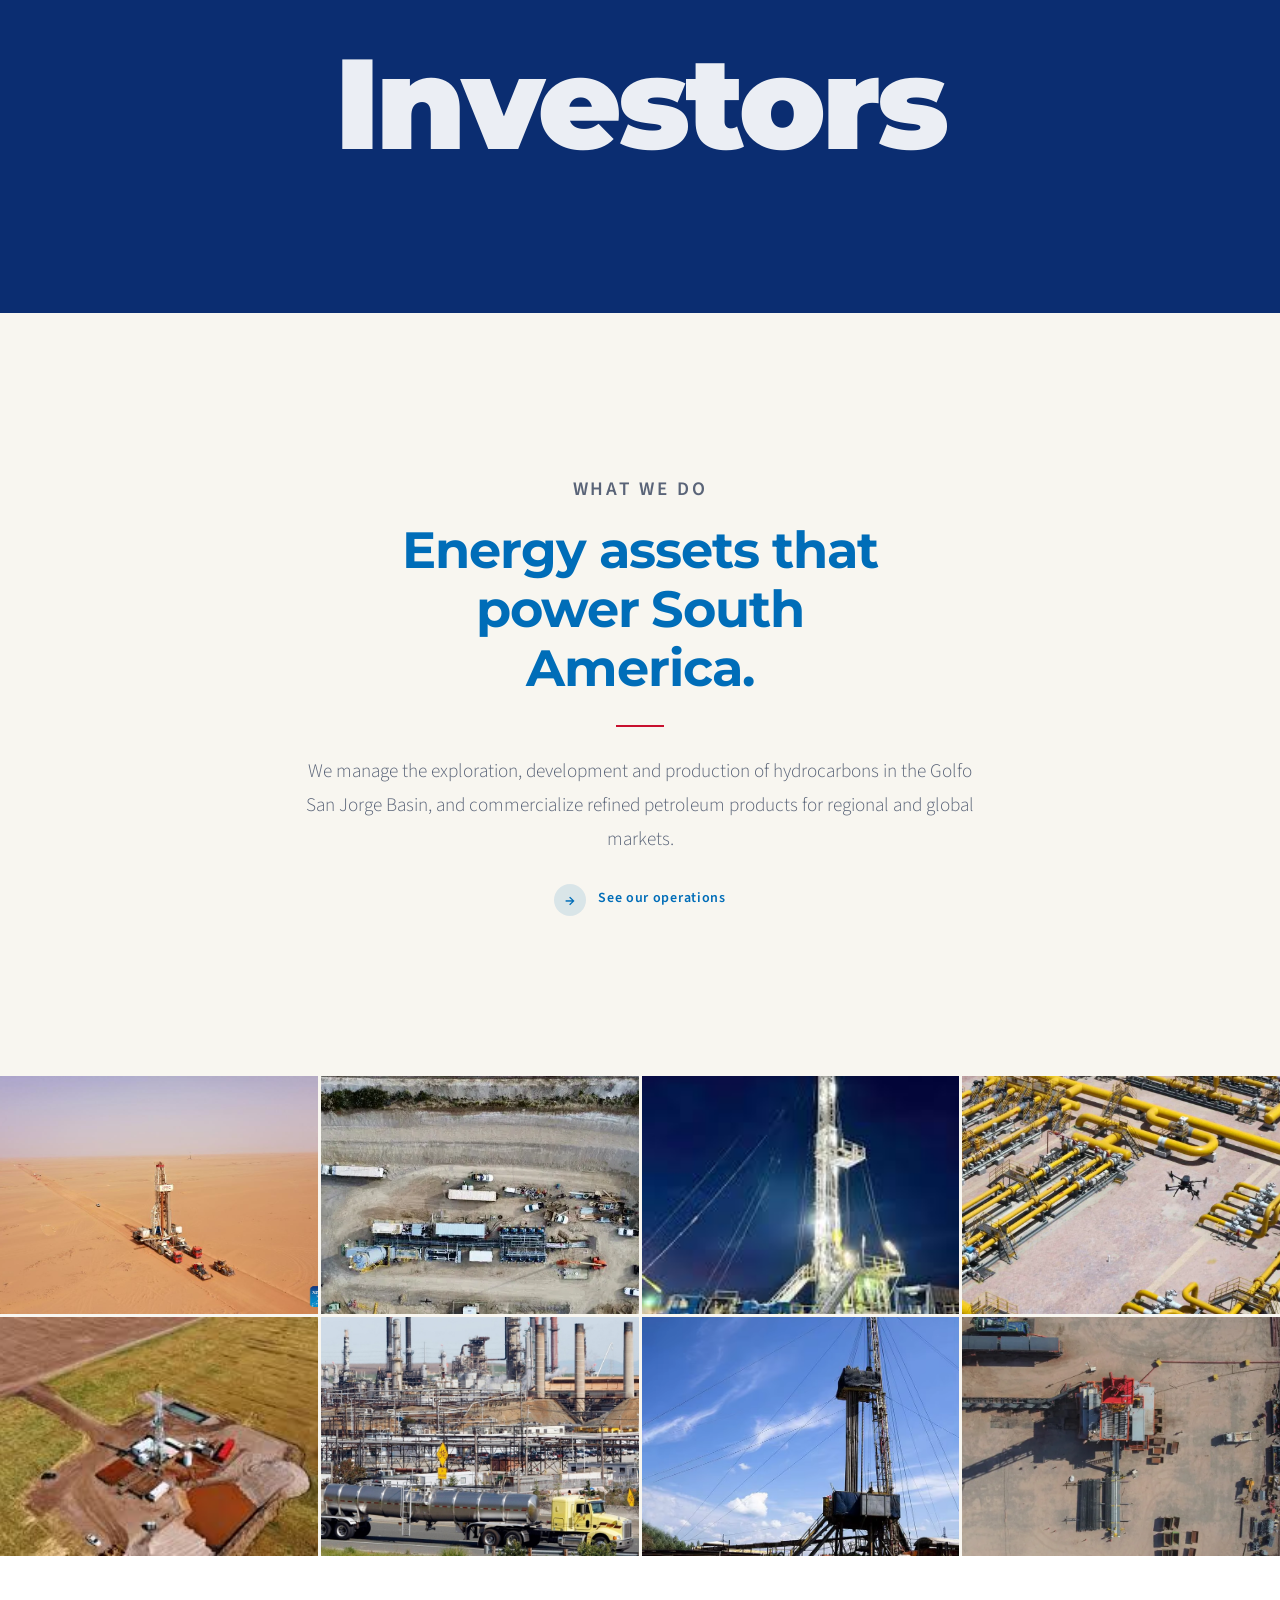
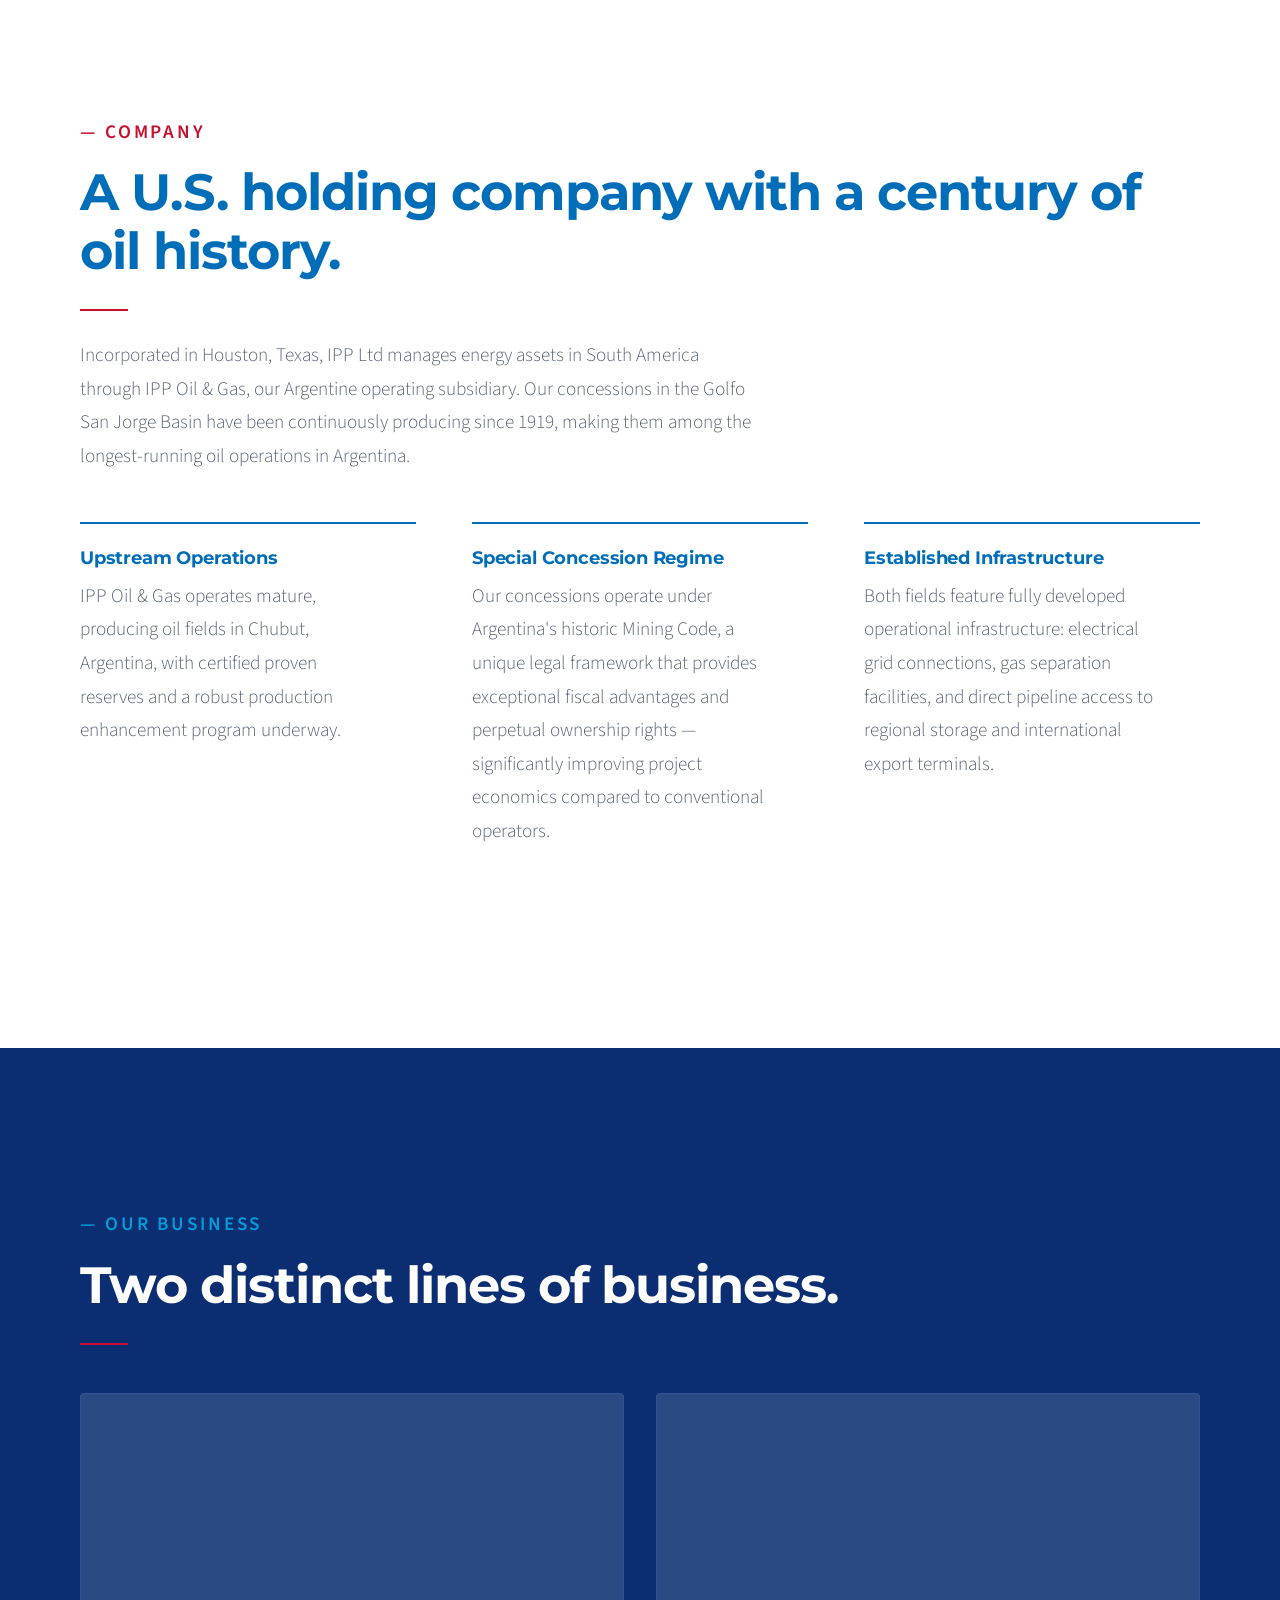
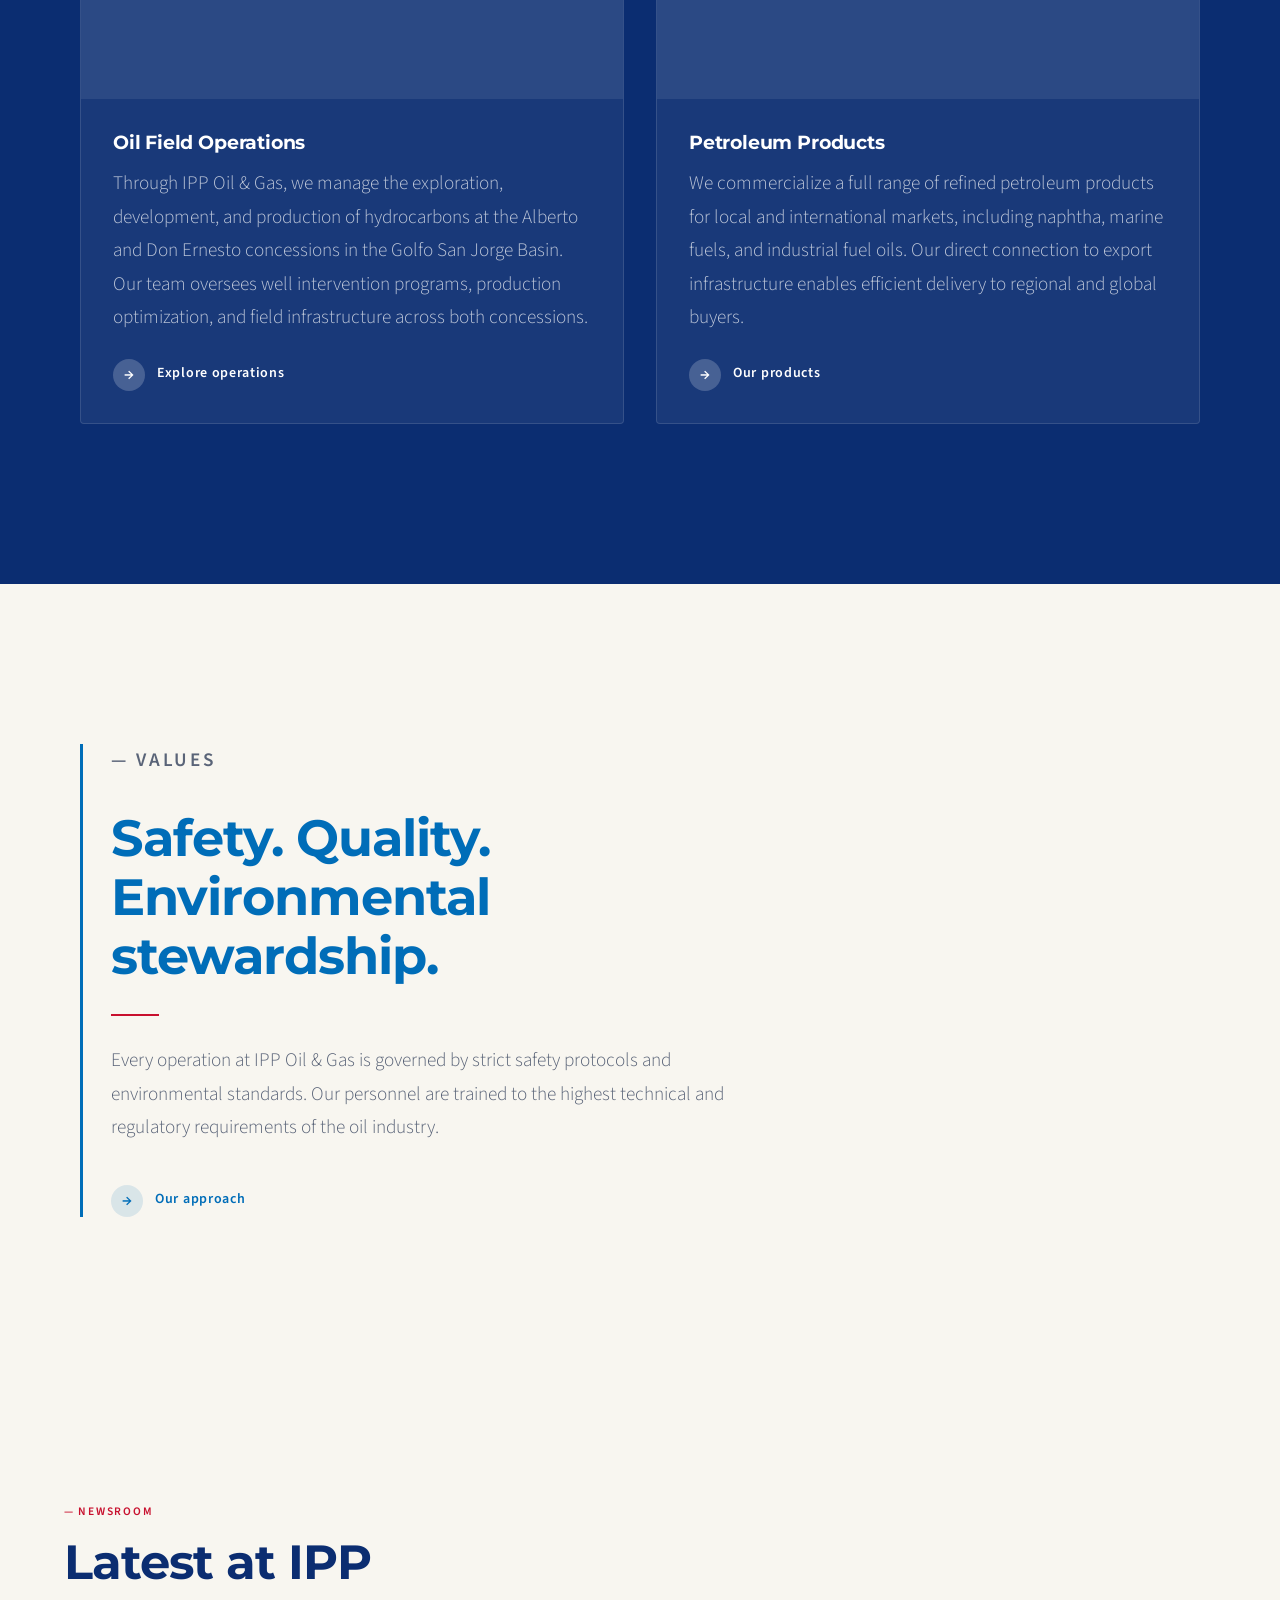
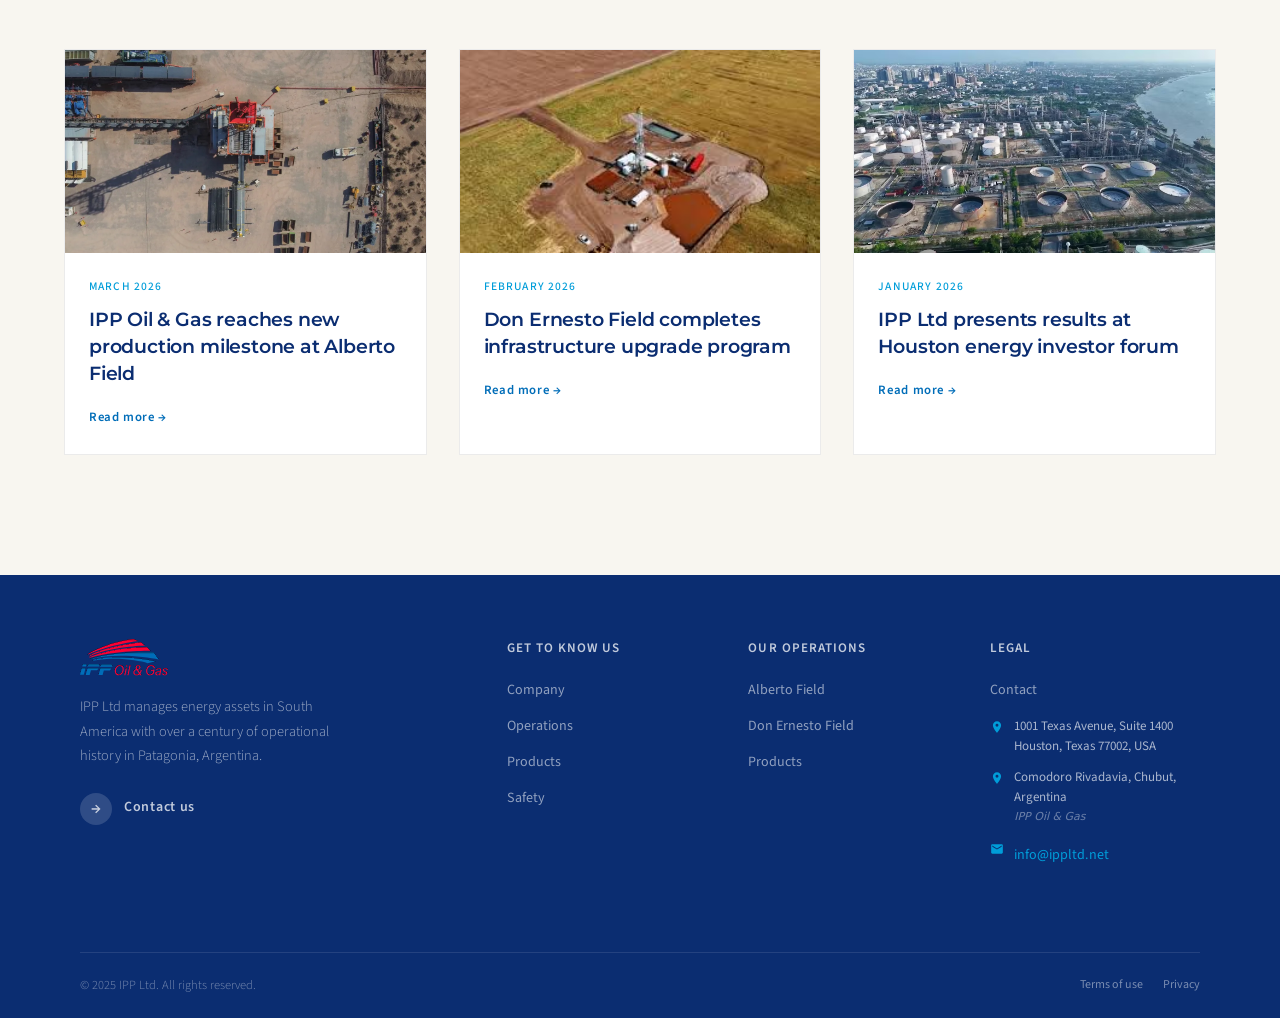
==== commit a40d98c2: "feat: rotating text + news cards + más espaciado estilo Chevron" ====
--- a/index.html
+++ b/index.html
@@ -169,6 +169,24 @@
 
 
 <!-- ═══════════════════════════════════════════════════════════
+     ROTATING TEXT — animación tipo Chevron
+════════════════════════════════════════════════════════════ -->
+<section class="rotating-text-section">
+  <div class="rotating-text-inner">
+    <p class="rotating-text-label" data-i18n="rotating.label">Who we are</p>
+    <div class="rotating-text-wrap">
+      <span class="rotating-text-item active"
+            data-i18n="rotating.word1">Operators</span>
+      <span class="rotating-text-item"
+            data-i18n="rotating.word2">Investors</span>
+      <span class="rotating-text-item"
+            data-i18n="rotating.word3">Partners</span>
+    </div>
+  </div>
+</section>
+
+
+<!-- ═══════════════════════════════════════════════════════════
      WHAT WE DO — centered intro · eyebrow + display H2 + CTA
 ════════════════════════════════════════════════════════════ -->
 <section class="section section-centered" aria-labelledby="whatwedo-heading">
@@ -348,6 +366,69 @@
         <span class="cta-arrow__icon" aria-hidden="true">→</span>
         <span class="cta-arrow__text" data-i18n="safety.cta">Our approach</span>
       </a>
+    </div>
+  </div>
+</section>
+
+
+<!-- ═══════════════════════════════════════════════════════════
+     NEWS — 3 cards latest newsroom
+════════════════════════════════════════════════════════════ -->
+<section class="news-section">
+  <div class="news-inner">
+    <div class="news-header">
+      <span class="eyebrow" data-i18n="news.eyebrow">Newsroom</span>
+      <h2 data-i18n="news.title">Latest at IPP</h2>
+    </div>
+    <div class="news-grid">
+      <article class="news-card">
+        <div class="news-card-img">
+          <img src="assets/img/campo-aerial-02.webp"
+               alt="Operations" loading="lazy">
+        </div>
+        <div class="news-card-body">
+          <span class="news-card-date">March 2026</span>
+          <h3 data-i18n="news.card1.title">
+            IPP Oil &amp; Gas reaches new production milestone
+            at Alberto Field
+          </h3>
+          <a href="operations.html"
+             class="news-card-link"
+             data-i18n="news.readmore">Read more →</a>
+        </div>
+      </article>
+      <article class="news-card">
+        <div class="news-card-img">
+          <img src="assets/img/campo-noche-02.jpeg"
+               alt="Operations night" loading="lazy">
+        </div>
+        <div class="news-card-body">
+          <span class="news-card-date">February 2026</span>
+          <h3 data-i18n="news.card2.title">
+            Don Ernesto Field completes infrastructure
+            upgrade program
+          </h3>
+          <a href="operations.html"
+             class="news-card-link"
+             data-i18n="news.readmore">Read more →</a>
+        </div>
+      </article>
+      <article class="news-card">
+        <div class="news-card-img">
+          <img src="assets/img/refineria-aerial.avif"
+               alt="Refinery" loading="lazy">
+        </div>
+        <div class="news-card-body">
+          <span class="news-card-date">January 2026</span>
+          <h3 data-i18n="news.card3.title">
+            IPP Ltd presents results at Houston
+            energy investor forum
+          </h3>
+          <a href="company.html"
+             class="news-card-link"
+             data-i18n="news.readmore">Read more →</a>
+        </div>
+      </article>
     </div>
   </div>
 </section>
--- a/css/styles.css
+++ b/css/styles.css
@@ -1344,3 +1344,148 @@
   flex-shrink: 0;
   margin-top: 3px;
 }
+
+/* ─── SECCIONES PRINCIPALES — más aire estilo Chevron ───── */
+.section-statement,
+.section-centered,
+.section--who,
+.section--biz,
+.section--safety {
+  padding-top: clamp(100px, 14vw, 160px);
+  padding-bottom: clamp(100px, 14vw, 160px);
+}
+
+/* ─── ROTATING TEXT ─────────────────────────────────────── */
+.rotating-text-section {
+  background: var(--color-navy-dark);
+  padding: clamp(80px, 12vw, 140px) 5%;
+  text-align: center;
+  overflow: hidden;
+}
+.rotating-text-inner {
+  max-width: 1100px;
+  margin: 0 auto;
+}
+.rotating-text-label {
+  font-family: var(--font-sans);
+  font-size: clamp(0.65rem, 1vw, 0.75rem);
+  font-weight: 600;
+  letter-spacing: 0.25em;
+  text-transform: uppercase;
+  color: var(--color-navy-light);
+  margin-bottom: 2rem;
+}
+.rotating-text-wrap {
+  position: relative;
+  height: clamp(80px, 12vw, 140px);
+}
+.rotating-text-item {
+  position: absolute;
+  inset: 0;
+  display: flex;
+  align-items: center;
+  justify-content: center;
+  font-family: var(--font-serif);
+  font-size: clamp(4rem, 10vw, 10rem);
+  font-weight: 900;
+  letter-spacing: -0.03em;
+  color: rgba(255,255,255,0.15);
+  opacity: 0;
+  transform: translateY(30px);
+  transition: opacity 0.7s ease, transform 0.7s ease,
+              color 0.7s ease;
+  line-height: 1;
+}
+.rotating-text-item.active {
+  opacity: 1;
+  transform: translateY(0);
+  color: rgba(255,255,255,0.92);
+}
+
+/* ─── NEWS SECTION ──────────────────────────────────────── */
+.news-section {
+  background: var(--color-bg);
+  padding: clamp(80px, 10vw, 120px) 5%;
+}
+.news-inner {
+  max-width: 1200px;
+  margin: 0 auto;
+}
+.news-header {
+  margin-bottom: clamp(40px, 5vw, 60px);
+}
+.news-header h2 {
+  font-size: clamp(2rem, 4vw, 3rem);
+  font-weight: 700;
+  letter-spacing: -0.02em;
+  color: var(--color-navy-dark);
+  margin-top: 12px;
+}
+.news-grid {
+  display: grid;
+  grid-template-columns: repeat(3, 1fr);
+  gap: 32px;
+}
+.news-card {
+  background: #fff;
+  border: 1px solid rgba(0,0,0,0.08);
+  overflow: hidden;
+  transition: transform 0.3s ease, box-shadow 0.3s ease;
+}
+.news-card:hover {
+  transform: translateY(-4px);
+  box-shadow: 0 12px 40px rgba(11,45,113,0.12);
+}
+.news-card-img {
+  aspect-ratio: 16/9;
+  overflow: hidden;
+}
+.news-card-img img {
+  width: 100%;
+  height: 100%;
+  object-fit: cover;
+  transition: transform 0.5s ease;
+}
+.news-card:hover .news-card-img img {
+  transform: scale(1.04);
+}
+.news-card-body {
+  padding: 24px;
+}
+.news-card-date {
+  font-family: var(--font-sans);
+  font-size: 0.72rem;
+  font-weight: 500;
+  letter-spacing: 0.1em;
+  text-transform: uppercase;
+  color: var(--color-navy-light);
+  display: block;
+  margin-bottom: 10px;
+}
+.news-card h3 {
+  font-family: var(--font-serif);
+  font-size: clamp(1rem, 1.5vw, 1.2rem);
+  font-weight: 600;
+  color: var(--color-navy-dark);
+  line-height: 1.4;
+  margin-bottom: 16px;
+  letter-spacing: -0.01em;
+}
+.news-card-link {
+  font-family: var(--font-sans);
+  font-size: 0.8rem;
+  font-weight: 600;
+  color: var(--color-navy);
+  text-decoration: none;
+  letter-spacing: 0.05em;
+  transition: color 0.2s;
+}
+.news-card-link:hover {
+  color: var(--color-red);
+}
+@media (max-width: 900px) {
+  .news-grid { grid-template-columns: 1fr 1fr; }
+}
+@media (max-width: 600px) {
+  .news-grid { grid-template-columns: 1fr; }
+}
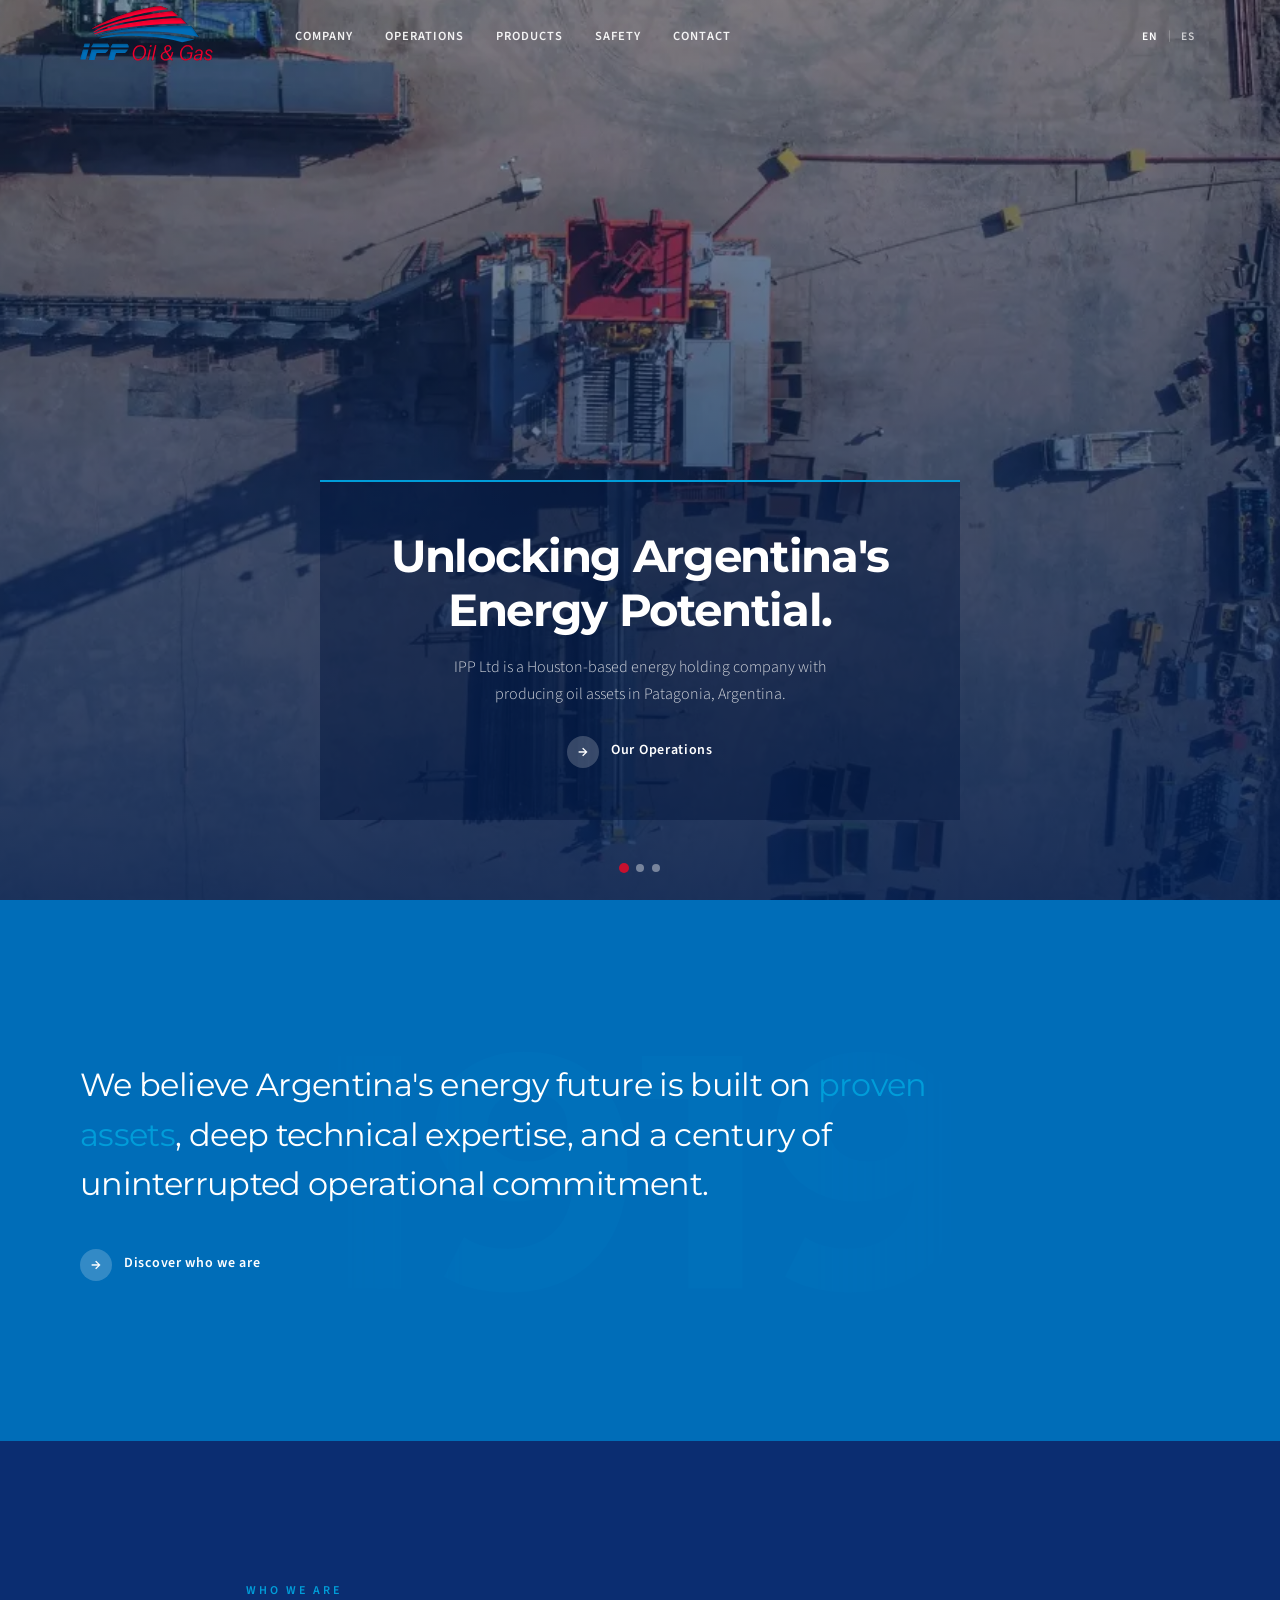
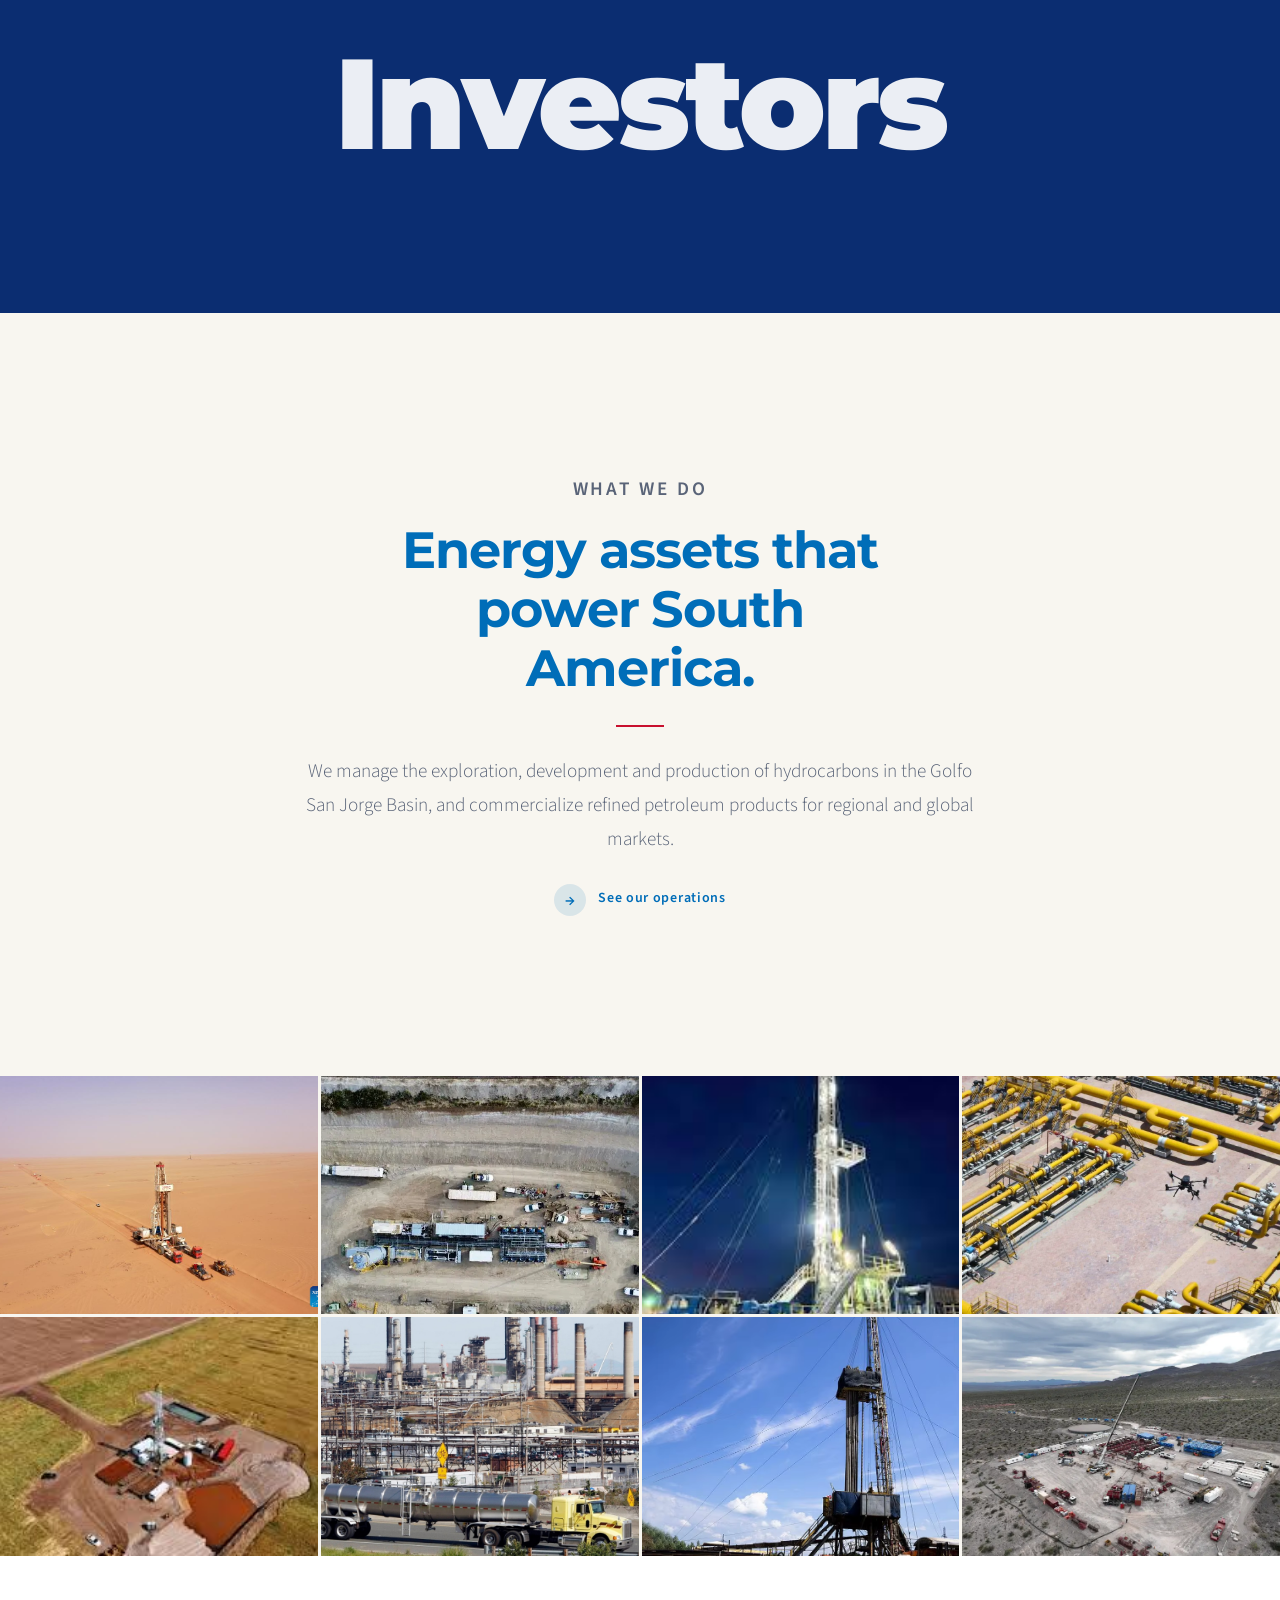
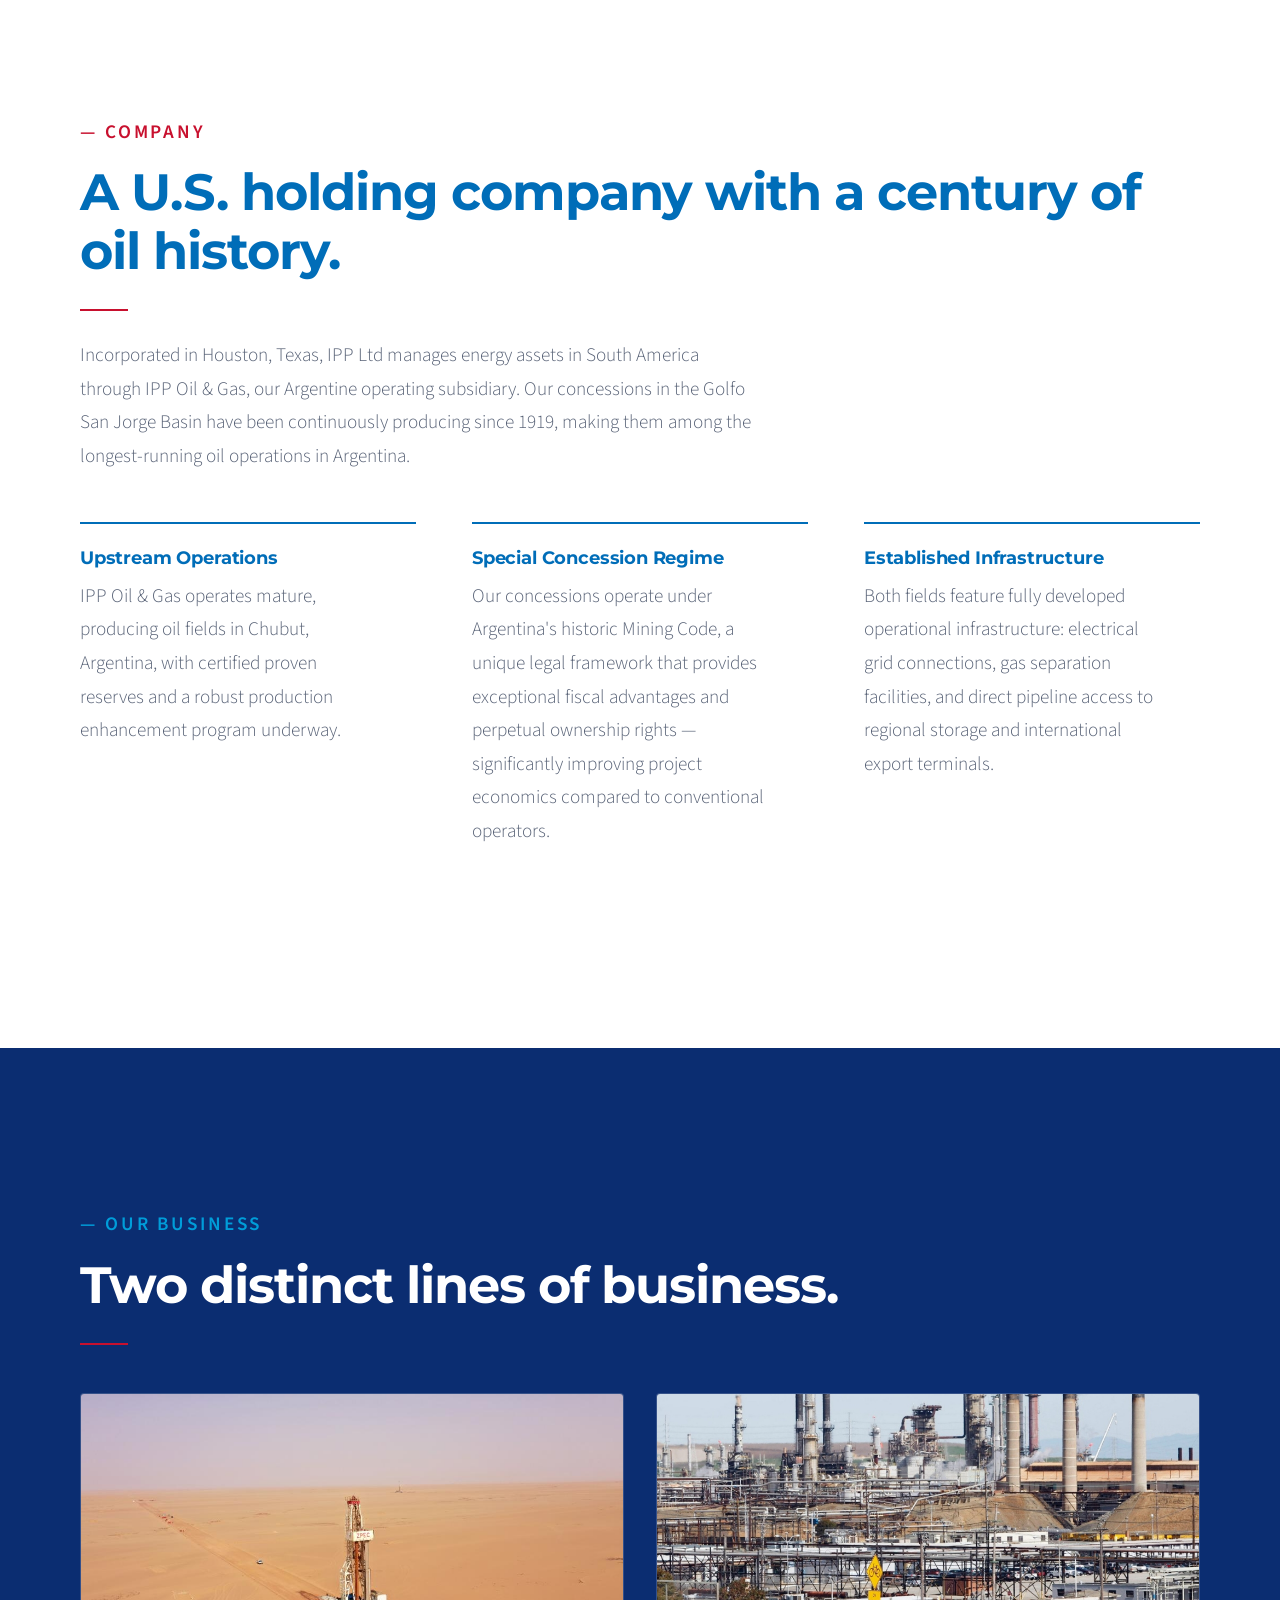
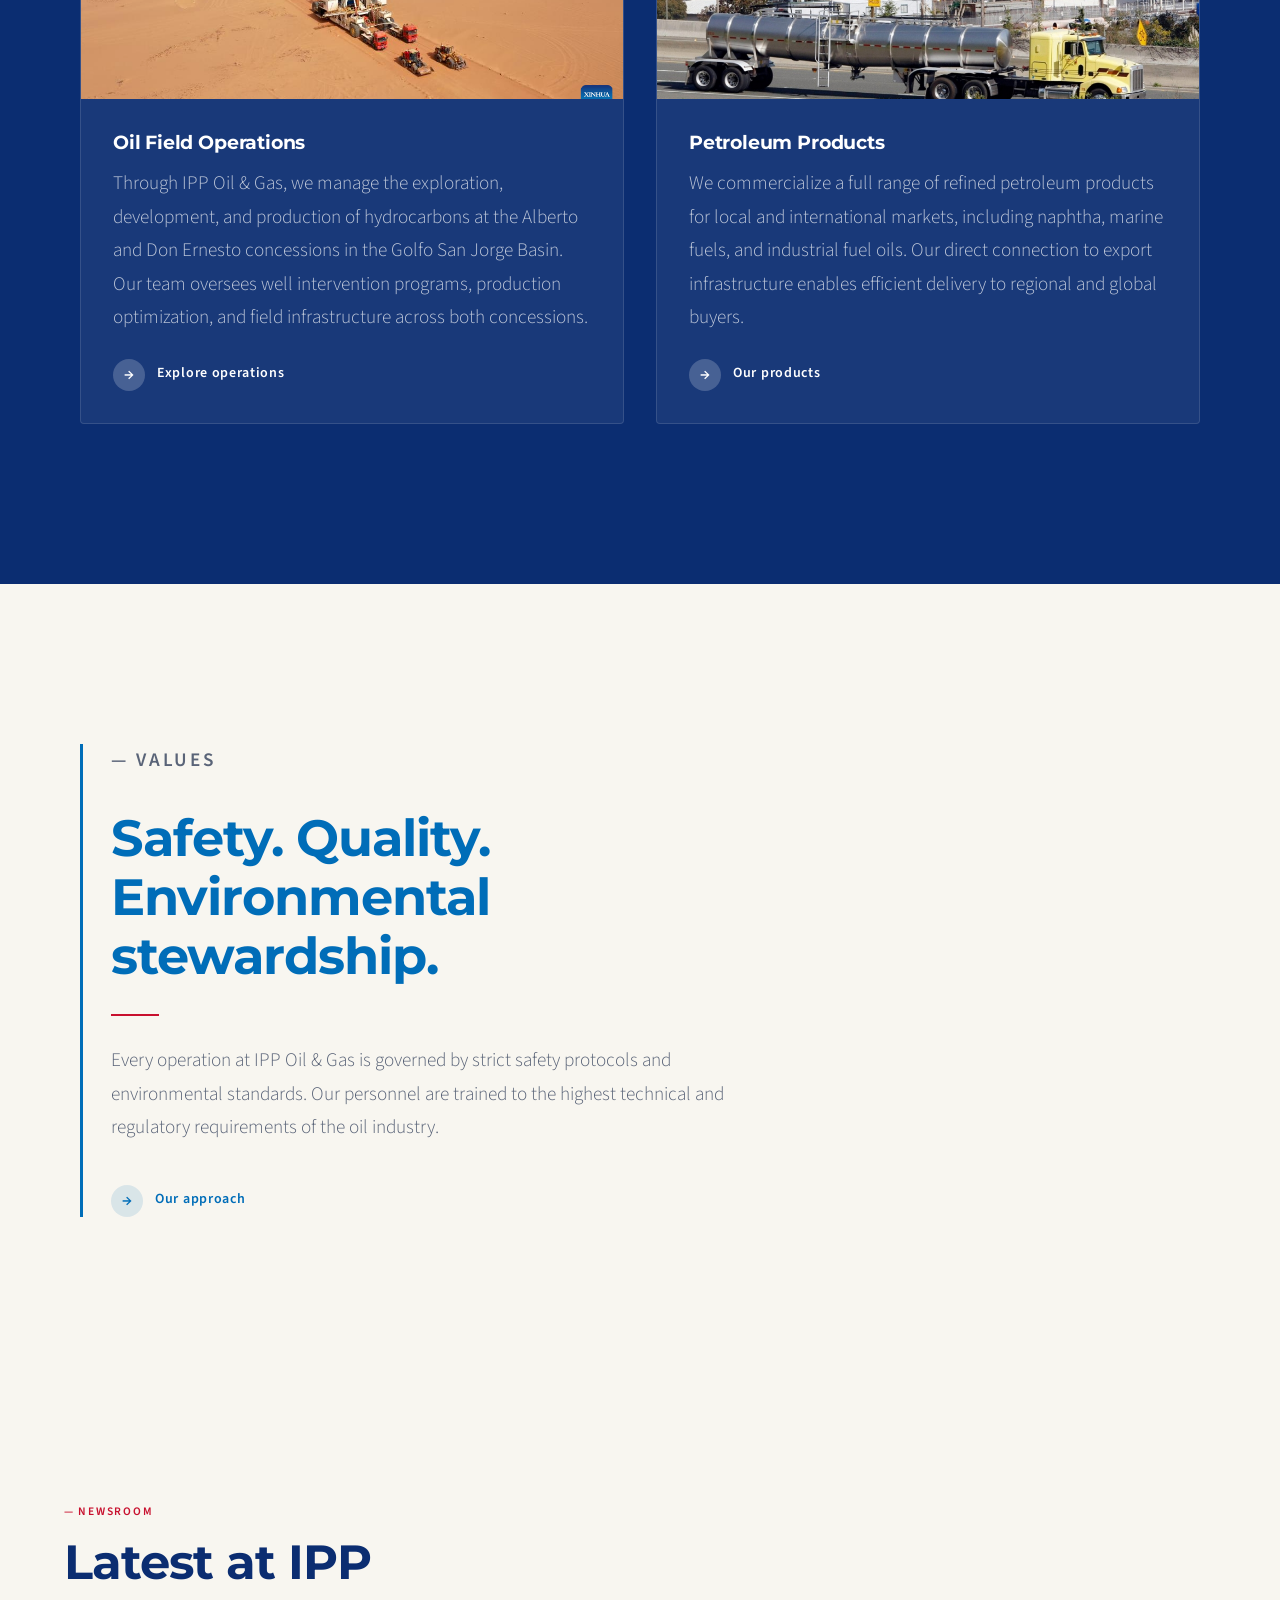
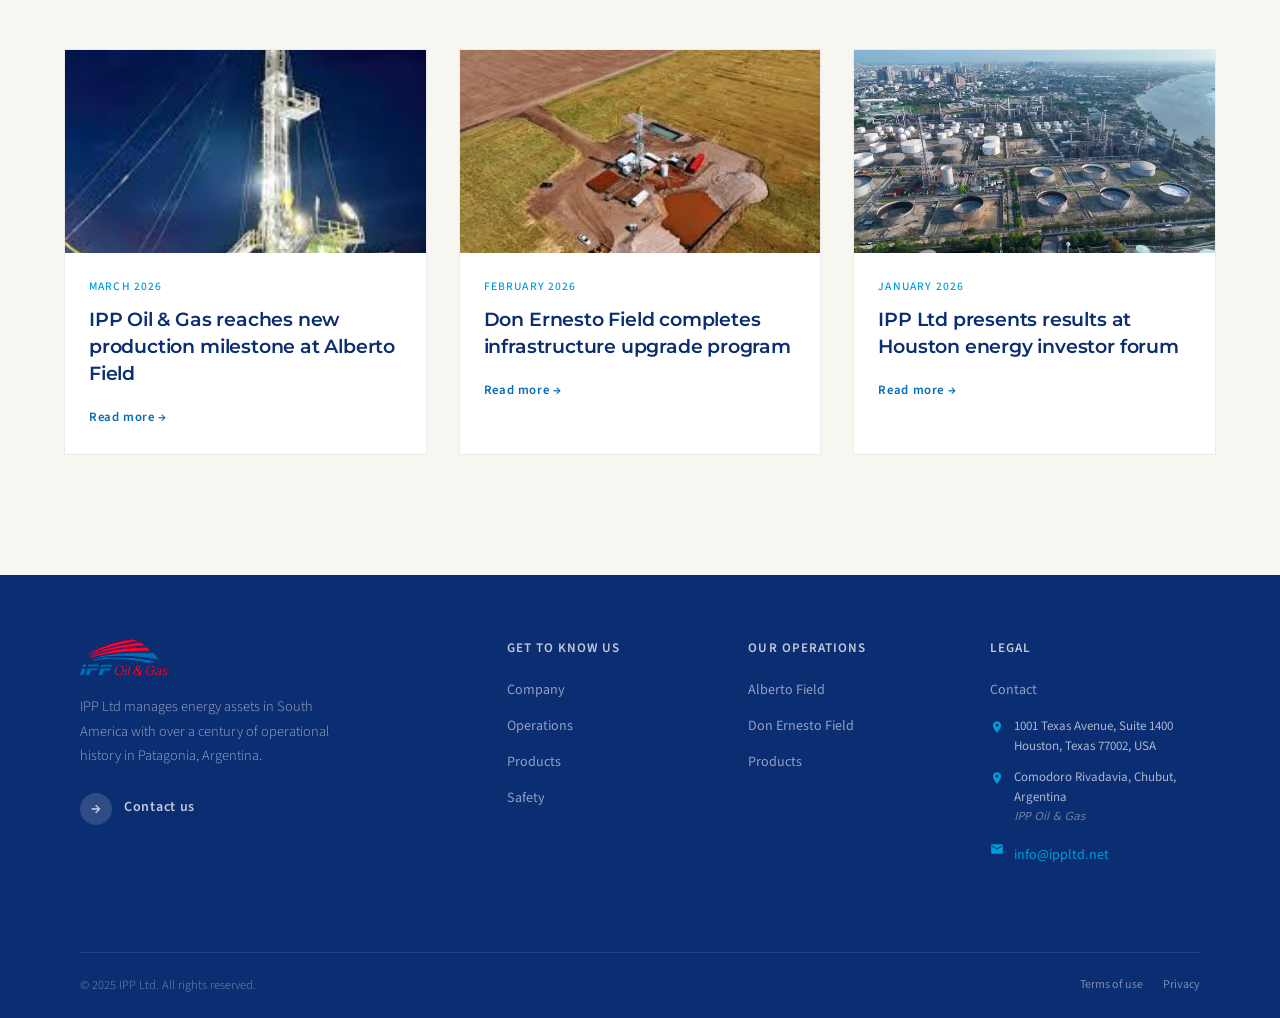
==== commit 2f1cf9f5: "fix: reemplazar placeholders picsum + optimizar imágenes repetidas" ====
--- a/index.html
+++ b/index.html
@@ -252,8 +252,8 @@
   </div>
 
   <div class="img-mosaic__cell float-in">
-    <img src="assets/img/campo-aerial-02.webp"
-         alt="Campo petrolero — vista aérea 2" loading="lazy" style="width:100%; height:100%; object-fit:cover;" />
+    <img src="assets/img/campo-drone-02.webp"
+         alt="Campo petrolero — drone 2" loading="lazy" style="width:100%; height:100%; object-fit:cover;" />
   </div>
 
 </div>
@@ -314,9 +314,8 @@
     <div class="grid-2">
 
       <div class="card-biz float-in">
-        <!-- Oil worker at pump jack — Unsplash -->
         <div class="card-biz__img" aria-hidden="true"
-             style="background-image: url('https://picsum.photos/1200/675?random=20');"></div>
+             style="background-image: url('assets/img/campo-drone-01.jpg');"></div>
         <div class="card-biz__body">
           <h3 data-i18n="biz.card1.h3">Oil Field Operations</h3>
           <p data-i18n="biz.card1.p">Through IPP Oil &amp; Gas, we manage the exploration, development, and production of hydrocarbons at the Alberto and Don Ernesto concessions in the Golfo San Jorge Basin.</p>
@@ -328,9 +327,8 @@
       </div>
 
       <div class="card-biz float-in">
-        <!-- Aerial oil tanker harbor — Unsplash -->
         <div class="card-biz__img" aria-hidden="true"
-             style="background-image: url('https://picsum.photos/1200/675?random=21');"></div>
+             style="background-image: url('assets/img/refineria-camion.jpg');"></div>
         <div class="card-biz__body">
           <h3 data-i18n="biz.card2.h3">Petroleum Products</h3>
           <p data-i18n="biz.card2.p">We commercialize a full range of refined petroleum products for local and international markets, including naphtha, marine fuels, and industrial fuel oils.</p>
@@ -383,7 +381,7 @@
     <div class="news-grid">
       <article class="news-card">
         <div class="news-card-img">
-          <img src="assets/img/campo-aerial-02.webp"
+          <img src="assets/img/campo-aerial-03.jpeg"
                alt="Operations" loading="lazy">
         </div>
         <div class="news-card-body">
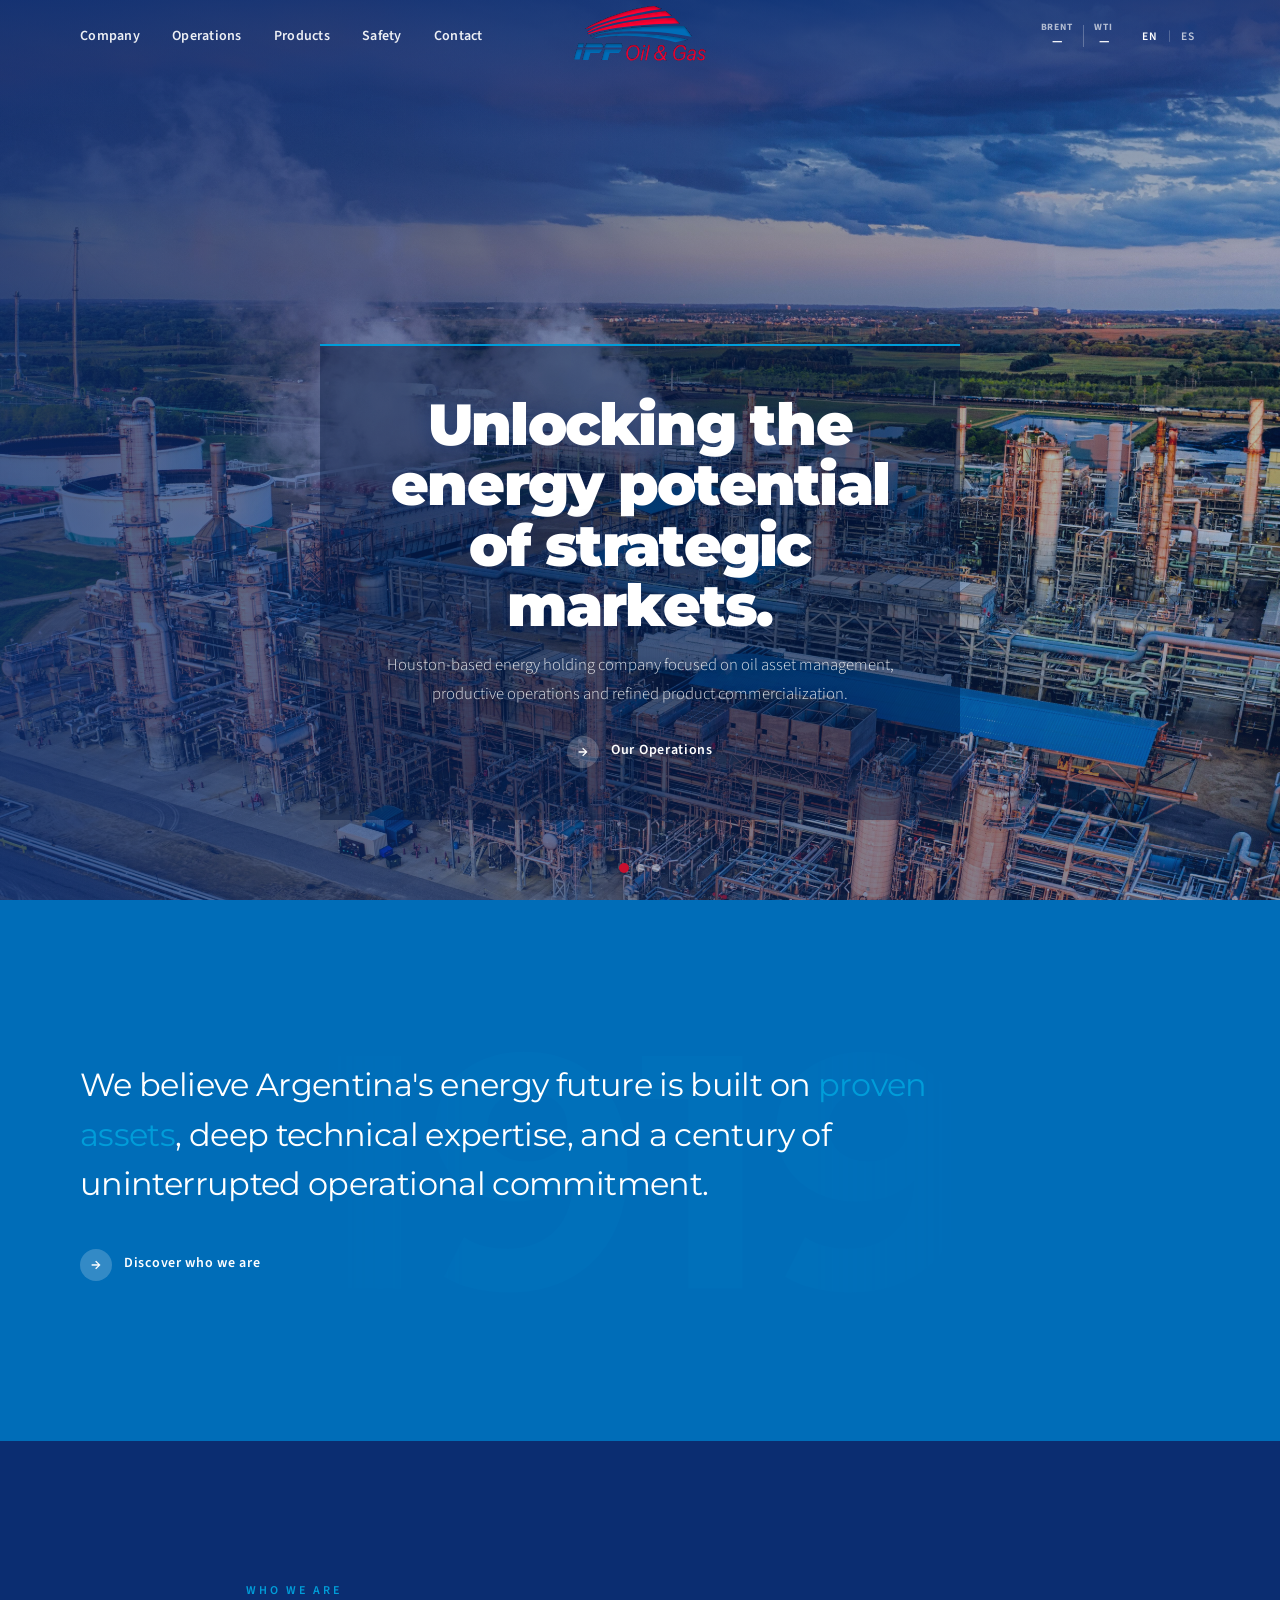
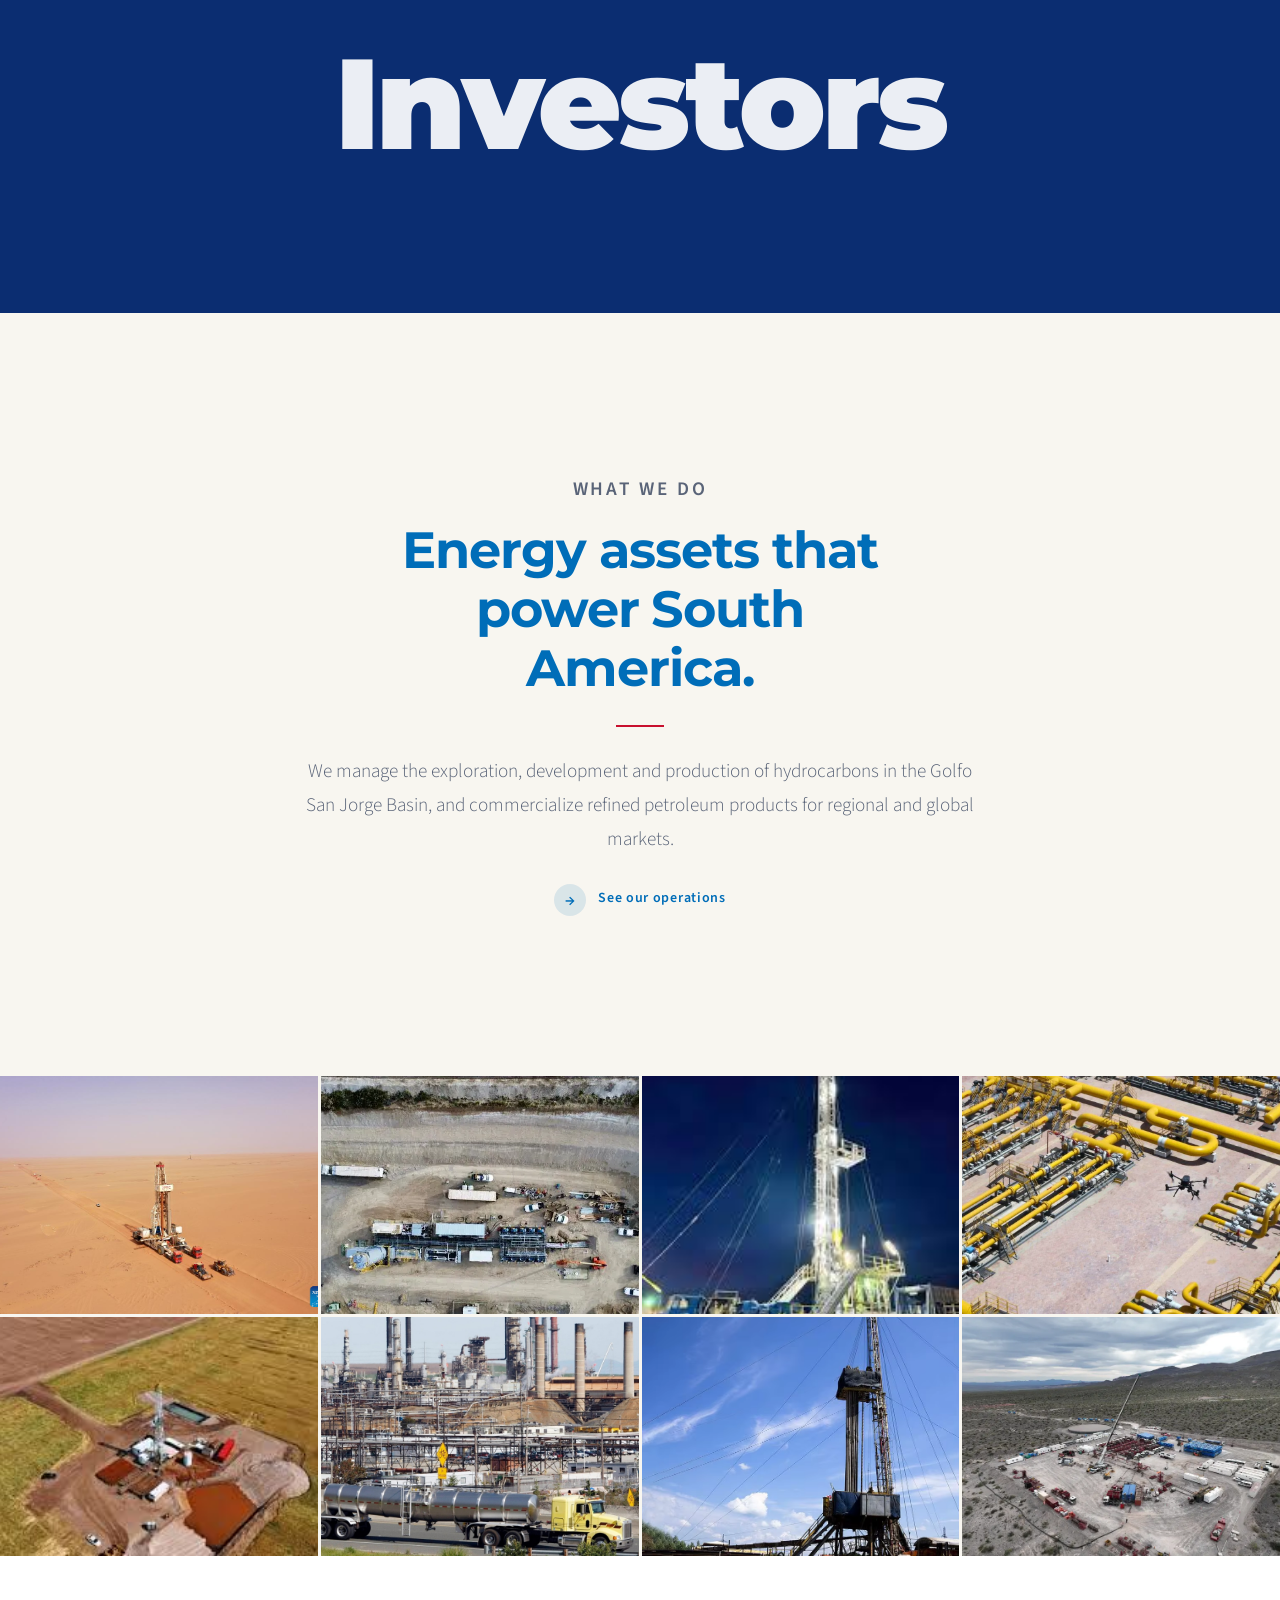
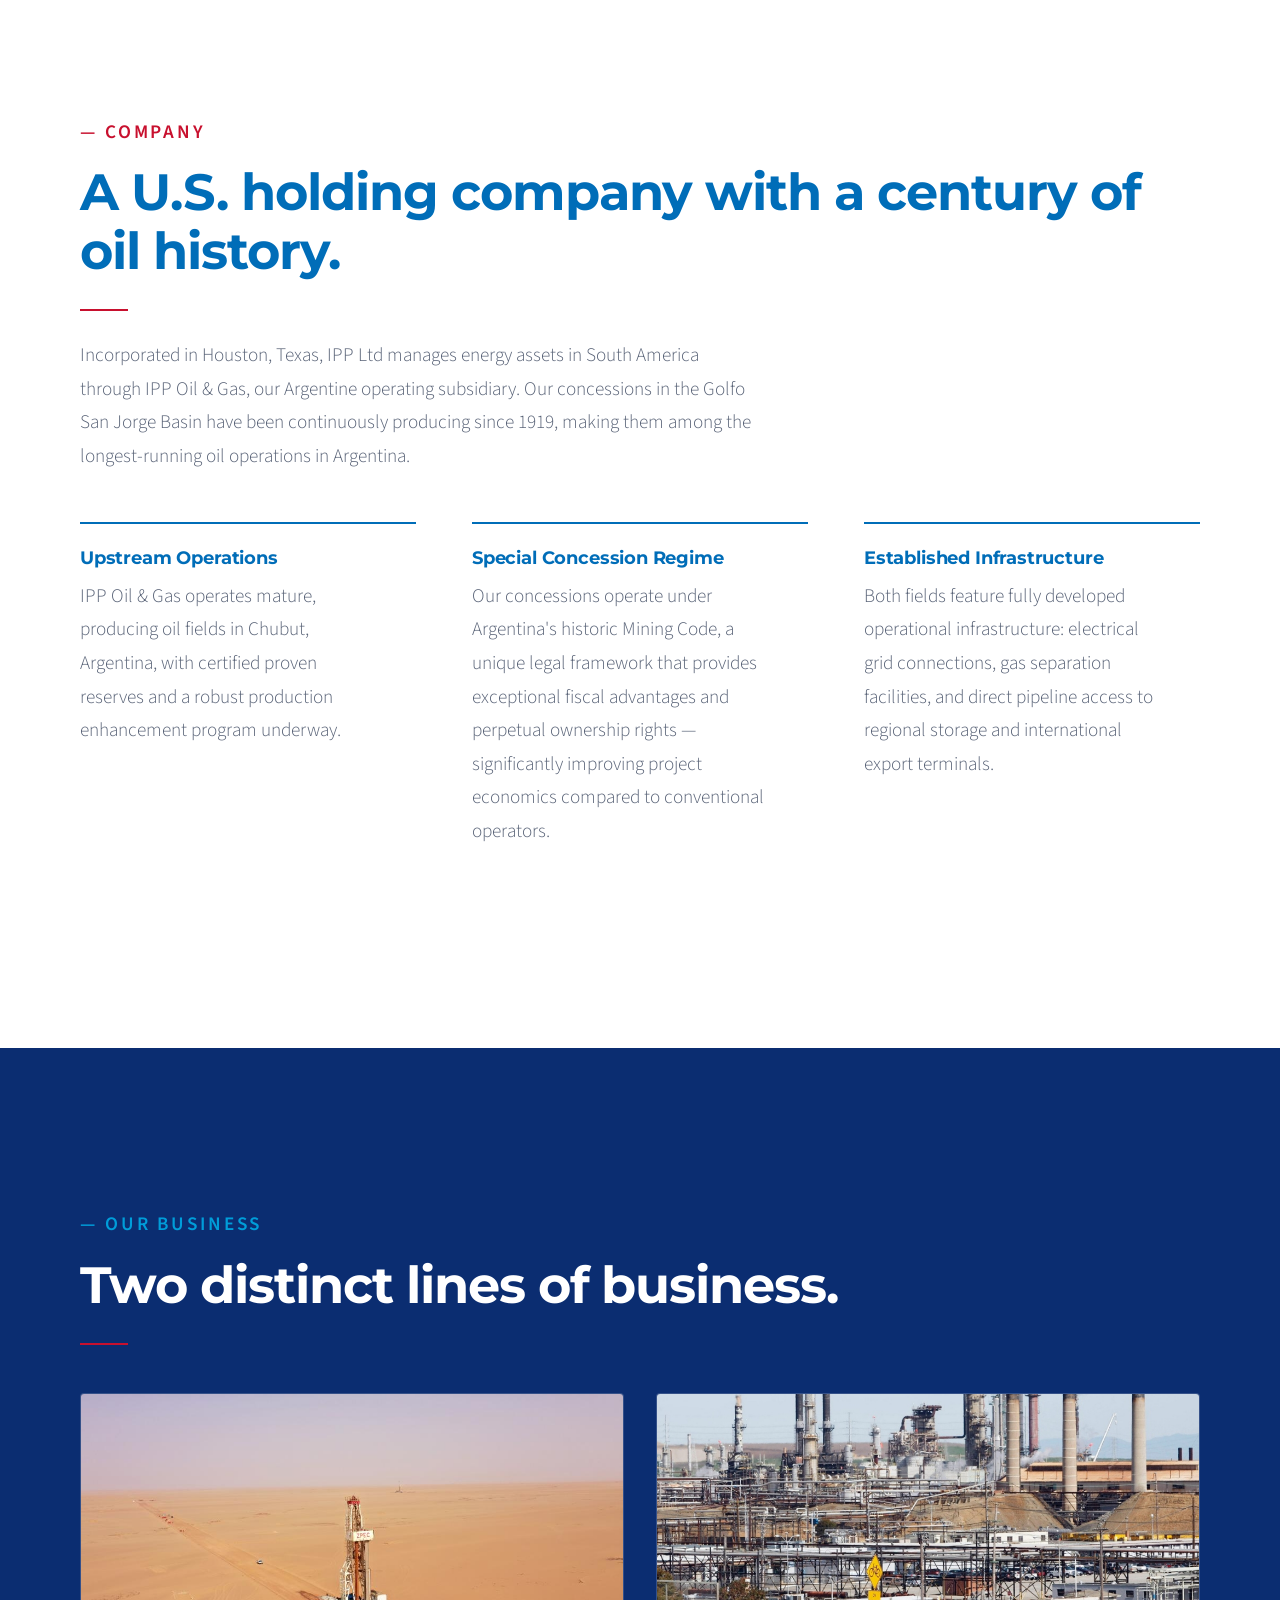
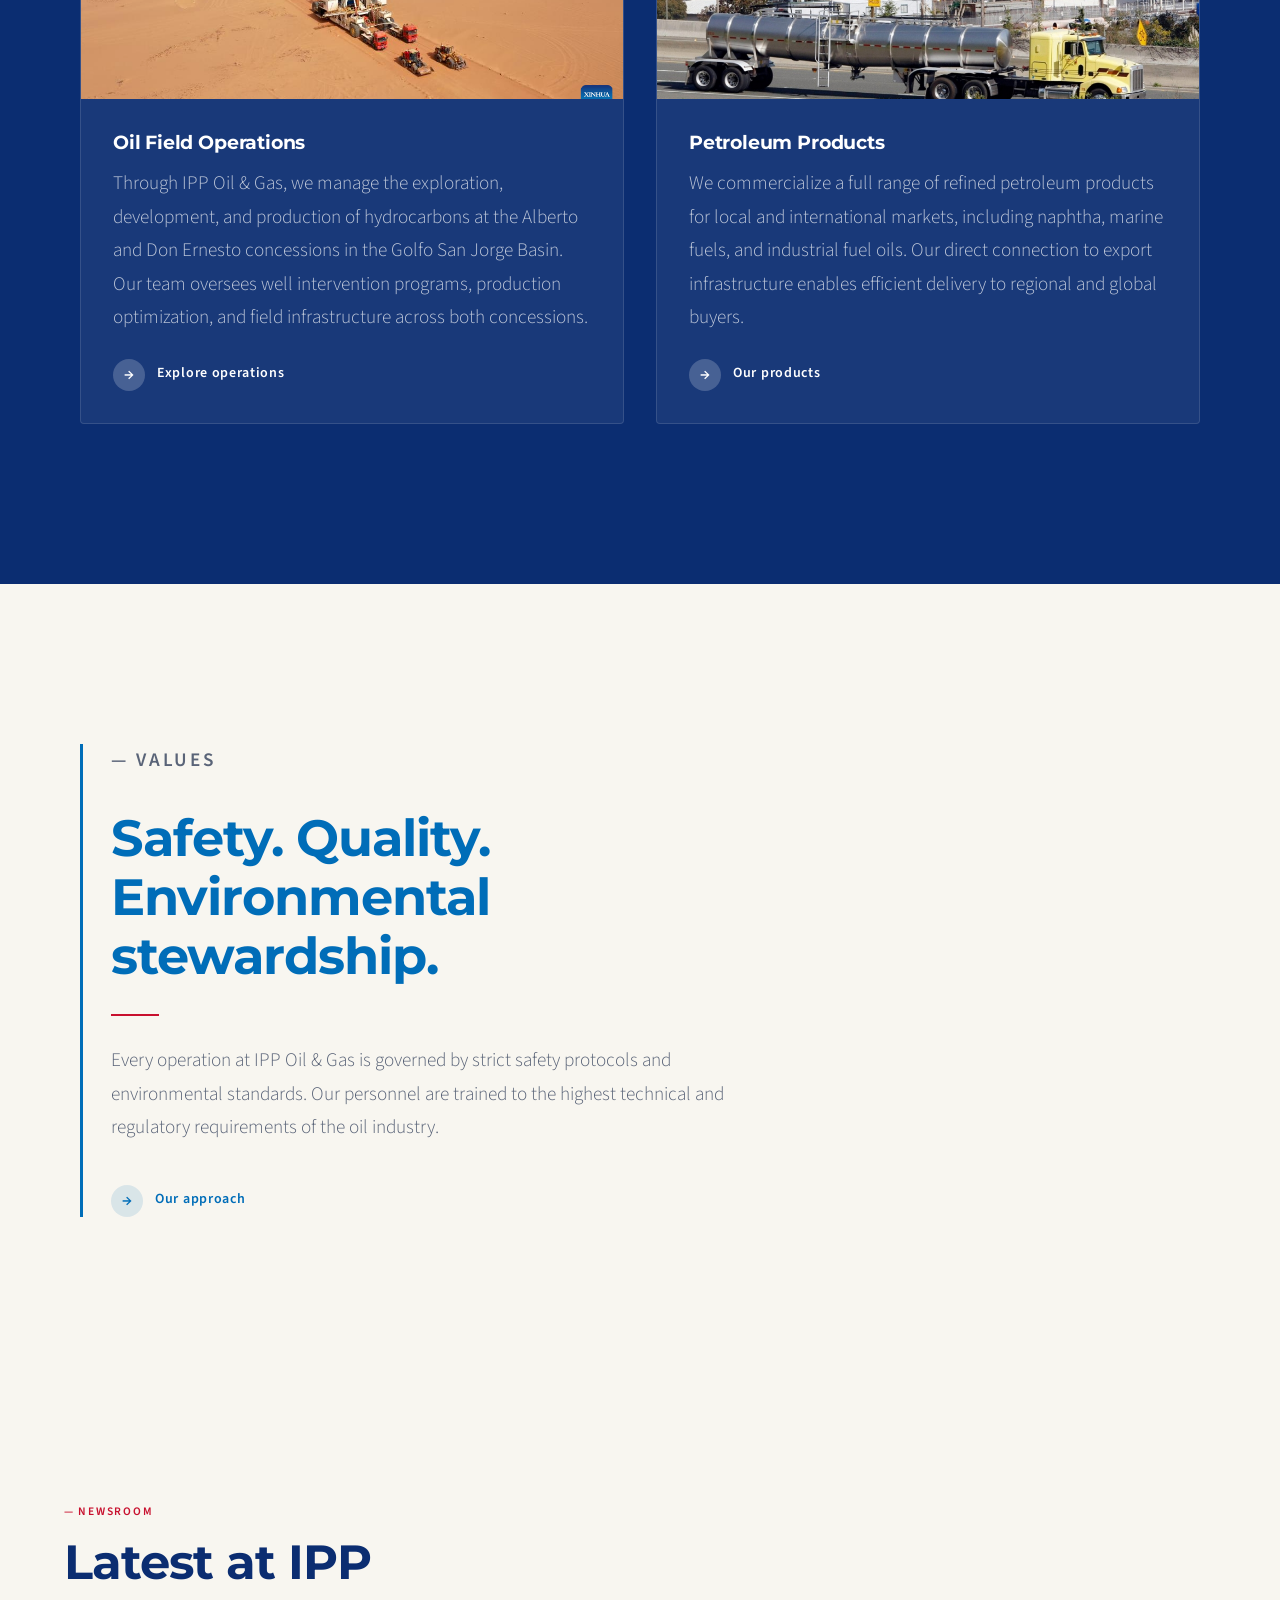
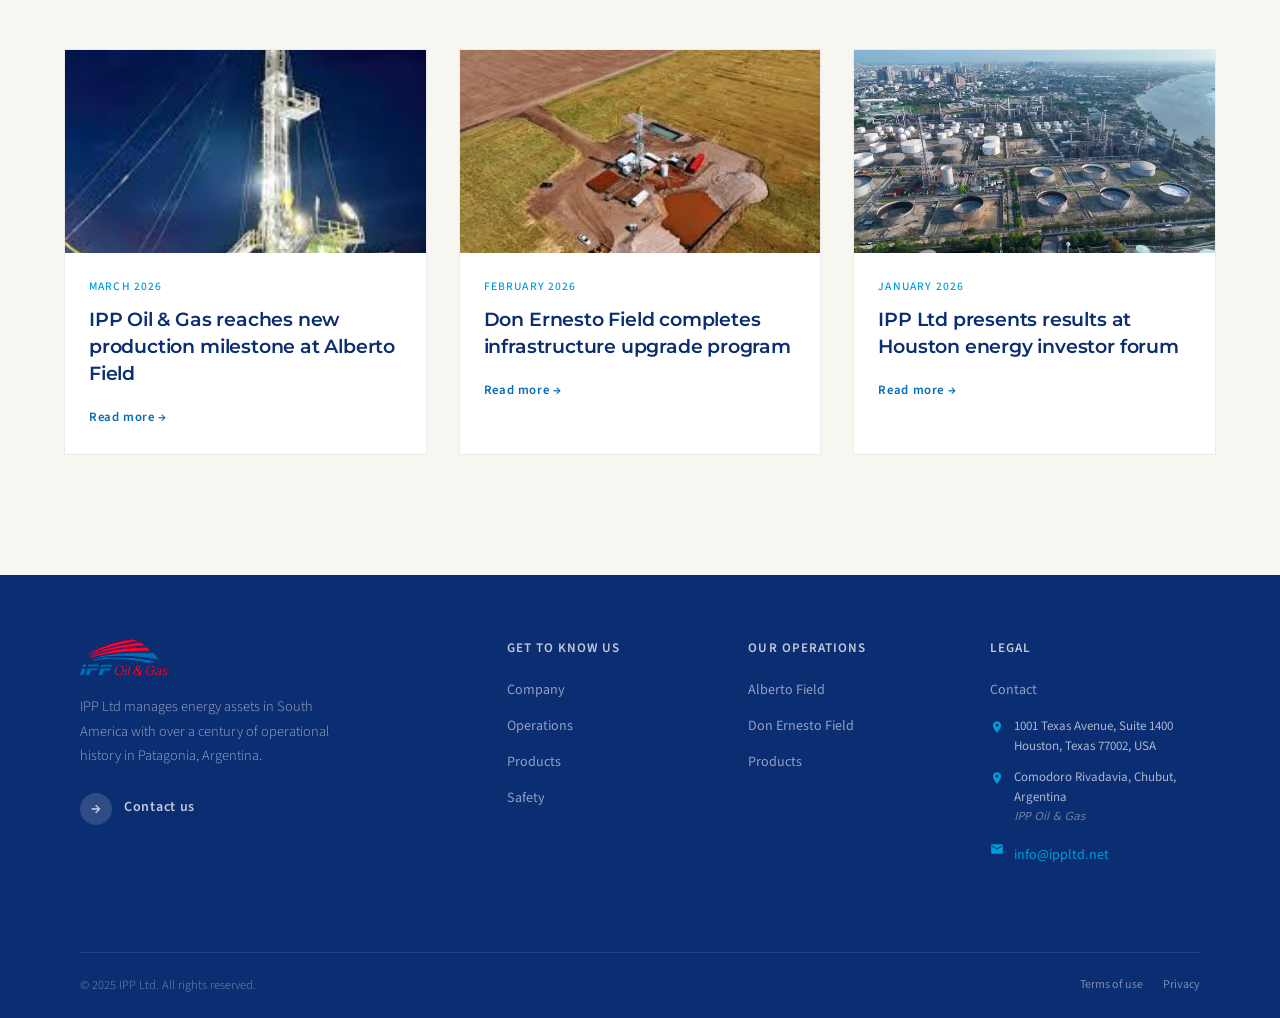
==== commit 985720cd: "feat: hero con fotos reales premium + copy institucional + overlay cinematográfico - 3 imágenes real" ====
--- a/index.html
+++ b/index.html
@@ -20,28 +20,38 @@
   <div class="container">
     <div class="header__inner">
 
-      <a href="index.html" class="logo" aria-label="IPP Oil &amp; Gas — Home">
-        <img src="assets/ipp-logo-transparente.svg" alt="IPP Oil &amp; Gas" class="logo-img">
-      </a>
-
-      <!-- Desktop nav -->
-      <nav class="site-nav" aria-label="Main navigation">
-        <ul>
-          <li><a href="company.html"    data-i18n="nav.company">Company</a></li>
-          <li><a href="operations.html" data-i18n="nav.operations">Operations</a></li>
-          <li><a href="products.html"   data-i18n="nav.products">Products</a></li>
-          <li><a href="safety.html"     data-i18n="nav.safety">Safety</a></li>
-          <li><a href="contact.html"    data-i18n="nav.contact">Contact</a></li>
-        </ul>
-      </nav>
+      <!-- Left: desktop nav -->
+      <div class="header__left">
+        <nav class="site-nav" aria-label="Main navigation">
+          <ul>
+            <li><a href="company.html"    data-i18n="nav.company">Company</a></li>
+            <li><a href="operations.html" data-i18n="nav.operations">Operations</a></li>
+            <li><a href="products.html"   data-i18n="nav.products">Products</a></li>
+            <li><a href="safety.html"     data-i18n="nav.safety">Safety</a></li>
+            <li><a href="contact.html"    data-i18n="nav.contact">Contact</a></li>
+          </ul>
+        </nav>
+      </div>
+
+      <!-- Center: logo -->
+      <div class="header__center">
+        <a href="index.html" class="logo" aria-label="IPP Oil &amp; Gas — Home">
+          <img src="assets/ipp-logo-transparente.svg" alt="IPP Oil &amp; Gas" class="logo-img">
+        </a>
+      </div>
 
       <!-- Right: oil prices + lang + hamburger -->
       <div class="header__right">
-        <div class="oil-prices tradingview-widget-container">
-          <div class="tradingview-widget-container__widget"></div>
-          <script type="text/javascript" src="https://s3.tradingview.com/external-embedding/embed-widget-ticker-tape.js" async>
-          {"symbols":[{"proName":"TVC:UKOIL","title":"Brent"},{"proName":"TVC:USOIL","title":"WTI"}],"showSymbolLogo":false,"isTransparent":true,"displayMode":"compact","colorTheme":"dark","locale":"en"}
-          </script>
+        <div class="oil-prices">
+          <div class="oil-price-item">
+            <span class="oil-price-label">Brent</span>
+            <span class="oil-price-val" id="price-brent-val">—</span>
+          </div>
+          <div class="oil-price-sep"></div>
+          <div class="oil-price-item">
+            <span class="oil-price-label">WTI</span>
+            <span class="oil-price-val" id="price-wti-val">—</span>
+          </div>
         </div>
         <div class="lang-toggle" aria-label="Language selector">
           <button class="lang-btn lang-active" data-lang="en">EN</button>
@@ -76,7 +86,7 @@
   <!-- Slide 1 -->
   <div class="carousel-slide active" data-slide="0">
     <div class="carousel-slide__bg" aria-hidden="true"
-         style="background-image: url('assets/img/campo-aerial-02.webp'); background-size: cover; background-position: center;"></div>
+         style="background-image: url('assets/img/Refineria-hero1-ipp.jpg'); background-size: cover; background-position: center;"></div>
     <div class="carousel-slide__overlay" aria-hidden="true"></div>
     <div class="carousel-content">
       <div class="carousel-content__box">
@@ -97,7 +107,7 @@
   <!-- Slide 2 -->
   <div class="carousel-slide" data-slide="1">
     <div class="carousel-slide__bg" aria-hidden="true"
-         style="background-image: url('assets/img/campo-noche-01.webp'); background-size: cover; background-position: center;"></div>
+         style="background-image: url('assets/img/offshore-hero2-ipp.jpg'); background-size: cover; background-position: center;"></div>
     <div class="carousel-slide__overlay" aria-hidden="true"></div>
     <div class="carousel-content">
       <div class="carousel-content__box">
@@ -118,7 +128,7 @@
   <!-- Slide 3 -->
   <div class="carousel-slide" data-slide="2">
     <div class="carousel-slide__bg" aria-hidden="true"
-         style="background-image: url('assets/img/refineria-aerial.avif'); background-size: cover; background-position: center;"></div>
+         style="background-image: url('assets/img/yacimiento-hero3.jpg'); background-size: cover; background-position: center;"></div>
     <div class="carousel-slide__overlay" aria-hidden="true"></div>
     <div class="carousel-content">
       <div class="carousel-content__box">
@@ -385,7 +395,7 @@
                alt="Operations" loading="lazy">
         </div>
         <div class="news-card-body">
-          <span class="news-card-date">March 2026</span>
+          <span class="news-card-date" data-i18n="news.card1.date">March 2026</span>
           <h3 data-i18n="news.card1.title">
             IPP Oil &amp; Gas reaches new production milestone
             at Alberto Field
@@ -401,7 +411,7 @@
                alt="Operations night" loading="lazy">
         </div>
         <div class="news-card-body">
-          <span class="news-card-date">February 2026</span>
+          <span class="news-card-date" data-i18n="news.card2.date">February 2026</span>
           <h3 data-i18n="news.card2.title">
             Don Ernesto Field completes infrastructure
             upgrade program
@@ -417,7 +427,7 @@
                alt="Refinery" loading="lazy">
         </div>
         <div class="news-card-body">
-          <span class="news-card-date">January 2026</span>
+          <span class="news-card-date" data-i18n="news.card3.date">January 2026</span>
           <h3 data-i18n="news.card3.title">
             IPP Ltd presents results at Houston
             energy investor forum
@@ -544,6 +554,7 @@
 ════════════════════════════════════════════════════════════ -->
 <script src="js/i18n.js"></script>
 <script src="js/main.js"></script>
+<script src="js/oil-prices.js" defer></script>
 
 </body>
 </html>
--- a/css/styles.css
+++ b/css/styles.css
@@ -254,10 +254,19 @@
 /* ─── 8. HEADER — ver SMART HEADER al final del archivo ─────── */
 
 .header__inner {
+  display: grid;
+  grid-template-columns: 1fr auto 1fr;
+  align-items: center;
+  height: 72px;
+}
+.header__left {
   display: flex;
   align-items: center;
-  justify-content: space-between;
-  height: 72px;
+}
+.header__center {
+  display: flex;
+  justify-content: center;
+  align-items: center;
 }
 
 .logo-svg { height: 44px; width: auto; }
@@ -279,9 +288,8 @@
 .site-nav a {
   font-family: var(--font-sans);
   font-weight: 600;
-  font-size: 0.78rem;
-  letter-spacing: 0.08em;
-  text-transform: uppercase;
+  font-size: 0.875rem;
+  letter-spacing: 0.02em;
   color: var(--color-navy);
   position: relative;
   padding-bottom: 3px;
@@ -293,7 +301,7 @@
   bottom: -3px;
   left: 0;
   width: 0;
-  height: 2px;
+  height: 1px;
   background-color: var(--color-navy-light);
   transition: width var(--transition);
 }
@@ -328,7 +336,7 @@
 .lang-btn:hover { color: var(--color-navy); }
 .lang-btn.lang-active { color: var(--color-navy-light); }
 
-.header__right { display: flex; align-items: center; gap: 24px; }
+.header__right { display: flex; align-items: center; gap: 24px; justify-content: flex-end; }
 
 /* Hamburger */
 .hamburger {
@@ -415,12 +423,50 @@
 .carousel-slide__overlay {
   position: absolute;
   inset: 0;
+  background:
+    linear-gradient(
+      to bottom,
+      rgba(11, 45, 113, 0.55) 0%,
+      rgba(11, 45, 113, 0.25) 40%,
+      rgba(11, 45, 113, 0.45) 100%
+    ),
+    linear-gradient(
+      to right,
+      rgba(11, 45, 113, 0.65) 0%,
+      rgba(11, 45, 113, 0.15) 60%,
+      rgba(11, 45, 113, 0.0) 100%
+    );
+  z-index: 1;
+}
+
+/* Franja superior oscura — legibilidad del header */
+.carousel-slide::before {
+  content: '';
+  position: absolute;
+  top: 0; left: 0; right: 0;
+  height: 140px;
   background: linear-gradient(
     to bottom,
-    rgba(0, 29, 80, 0.30) 0%,
-    rgba(0, 29, 80, 0.85) 100%
+    rgba(11, 45, 113, 0.7) 0%,
+    transparent 100%
   );
-}
+  z-index: 2;
+  pointer-events: none;
+}
+
+/* Background de las slides */
+.carousel-slide {
+  background-size: cover;
+  background-position: center center;
+  background-repeat: no-repeat;
+}
+
+/* Slide 1 — refinería → foco izquierda */
+.carousel-slide:nth-child(1) .carousel-slide__bg { background-position: center 40%; }
+/* Slide 2 — offshore → centrado */
+.carousel-slide:nth-child(2) .carousel-slide__bg { background-position: center center; }
+/* Slide 3 — yacimiento → foco derecha */
+.carousel-slide:nth-child(3) .carousel-slide__bg { background-position: 60% center; }
 
 /* Content box */
 .carousel-content {
@@ -441,22 +487,26 @@
 }
 .carousel-content__title {
   font-family: var(--font-serif);
-  font-size: clamp(1.6rem, 3.5vw, 2.8rem);
-  font-weight: 700;
-  color: #fff;
-  margin-bottom: 16px;
+  font-size: clamp(2.2rem, 4.5vw, 4rem);
+  font-weight: 900;
   letter-spacing: -0.03em;
   line-height: 1.05;
-  line-height: 1.2;
+  color: #ffffff;
+  text-shadow: 0 2px 20px rgba(11, 45, 113, 0.4);
+  max-width: 700px;
+  margin-bottom: 16px;
 }
 .carousel-content__desc {
   font-family: var(--font-sans);
+  font-size: clamp(0.9rem, 1.3vw, 1.05rem);
   font-weight: 300;
-  font-size: clamp(0.9rem, 1.6vw, 1rem);
-  color: rgba(255, 255, 255, 0.80);
+  color: rgba(255, 255, 255, 0.85);
+  line-height: 1.7;
+  max-width: 520px;
+  margin-top: 1rem;
   margin-bottom: 28px;
   margin-inline: auto;
-  max-width: 52ch;
+  text-shadow: 0 1px 8px rgba(0, 0, 0, 0.3);
 }
 .carousel-content .cta-arrow {
   justify-content: center;
@@ -1288,34 +1338,46 @@
 .site-header.scrolled .logo-img {
   height: 44px;
 }
-/* ─── OIL PRICES WIDGET (TradingView Ticker Tape) ───── */
+/* ─── OIL PRICES WIDGET ─────────────────────────────── */
 .oil-prices {
   display: none;
-  width: 300px;
-  height: 46px;
-  gap: 16px;
-  padding-right: 8px;
-  overflow: hidden;
+  align-items: center;
+  gap: 10px;
   flex-shrink: 0;
-  border-radius: 6px;
-  transition: background 0.4s ease, padding 0.4s ease;
 }
 @media (min-width: 1024px) {
-  .oil-prices { display: block; }
-}
-
-/* El iframe del widget ocupa todo el contenedor */
-.oil-prices .tradingview-widget-container__widget,
-.oil-prices iframe {
-  width: 100% !important;
-  height: 46px !important;
-}
-
-/* Header sólido (scrolled): fondo navy para que el texto blanco se vea */
-.site-header.scrolled .oil-prices {
-  background: var(--color-navy);
-  padding: 0 6px;
-}
+  .oil-prices { display: flex; }
+}
+.oil-price-item {
+  display: flex;
+  flex-direction: column;
+  align-items: center;
+  line-height: 1.2;
+}
+.oil-price-label {
+  font-family: var(--font-sans);
+  font-size: 0.6rem;
+  font-weight: 700;
+  letter-spacing: 0.1em;
+  text-transform: uppercase;
+  color: rgba(255, 255, 255, 0.65);
+}
+.oil-price-val {
+  font-family: var(--font-sans);
+  font-size: 0.82rem;
+  font-weight: 700;
+  color: #ffffff;
+}
+.oil-price-sep {
+  width: 1px;
+  height: 22px;
+  background: rgba(255, 255, 255, 0.25);
+  flex-shrink: 0;
+}
+/* Scrolled: texto sobre fondo blanco */
+.site-header.scrolled .oil-price-label { color: rgba(11, 45, 113, 0.5); }
+.site-header.scrolled .oil-price-val   { color: var(--color-navy-dark); }
+.site-header.scrolled .oil-price-sep   { background: rgba(11, 45, 113, 0.2); }
 
 .footer-logo .logo-img {
   height: 40px;
@@ -1365,6 +1427,7 @@
 .rotating-text-inner {
   max-width: 1100px;
   margin: 0 auto;
+  text-align: center;
 }
 .rotating-text-label {
   font-family: var(--font-sans);
